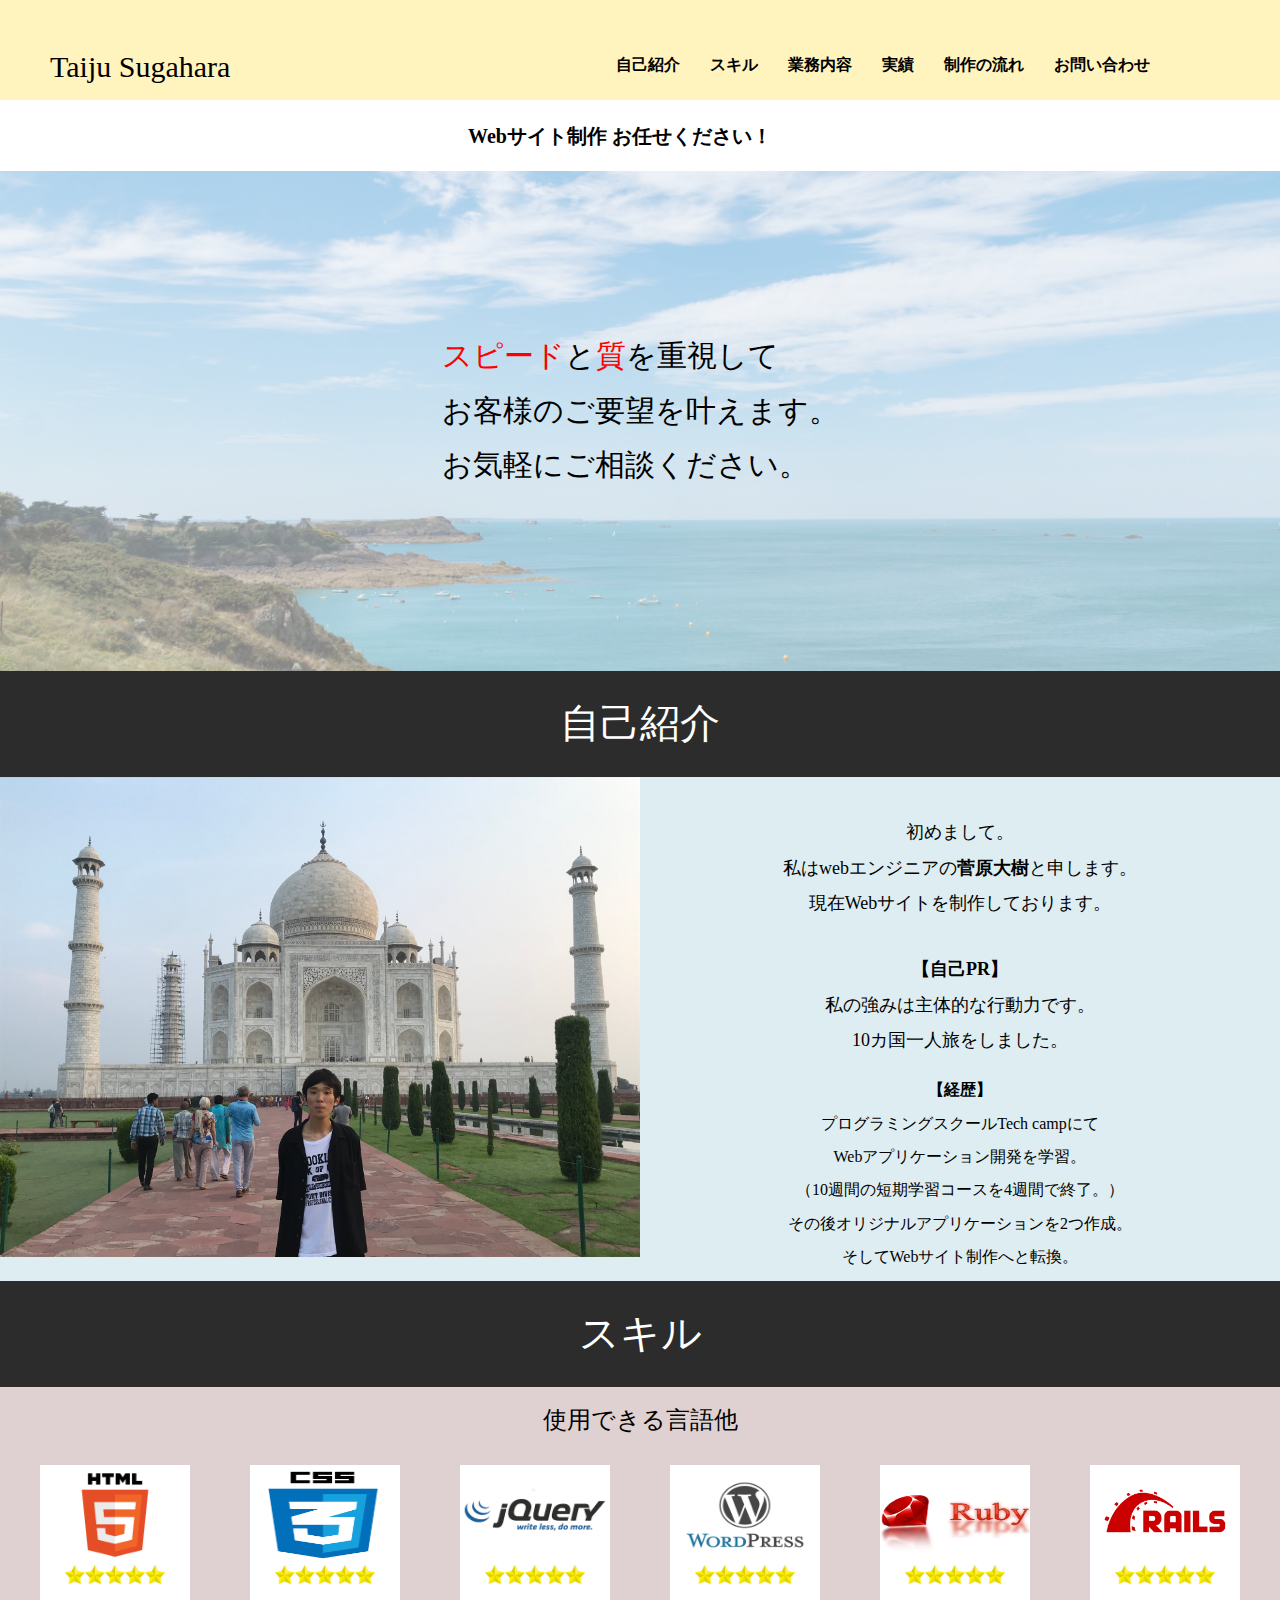
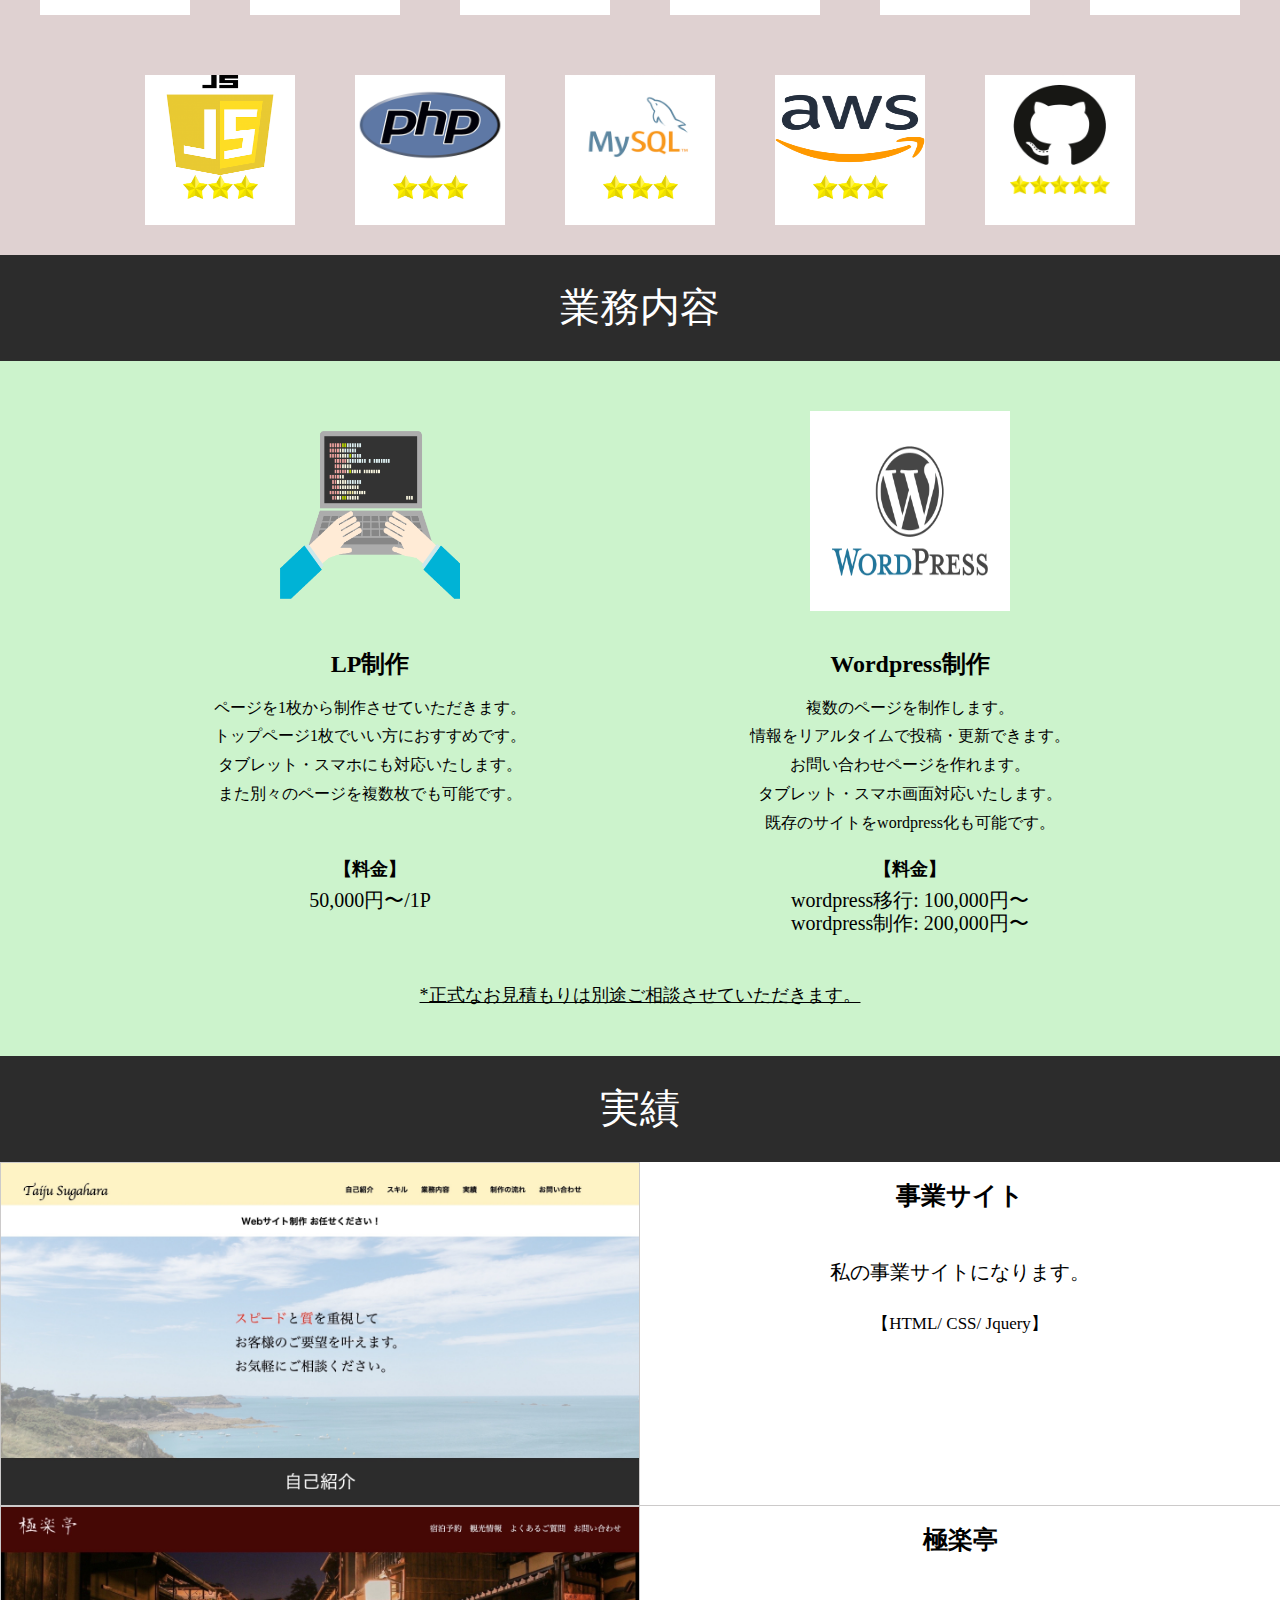
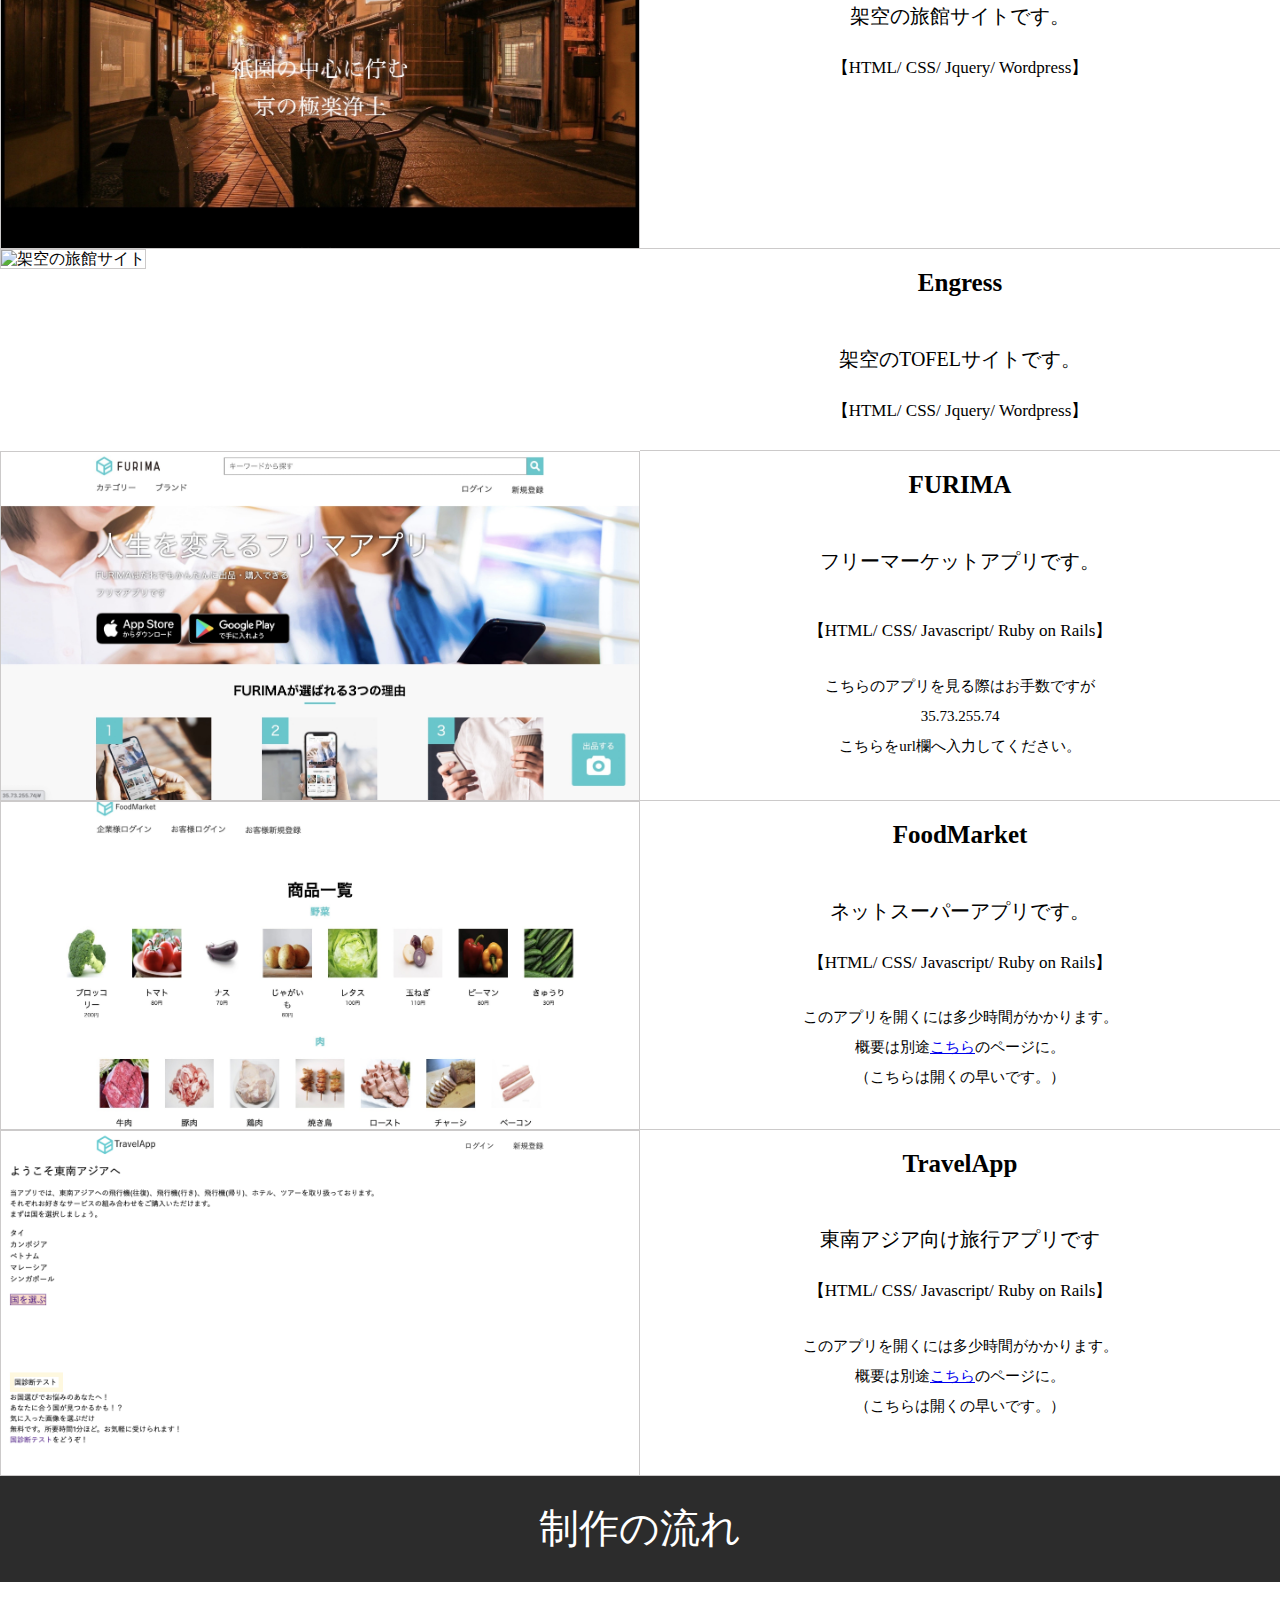
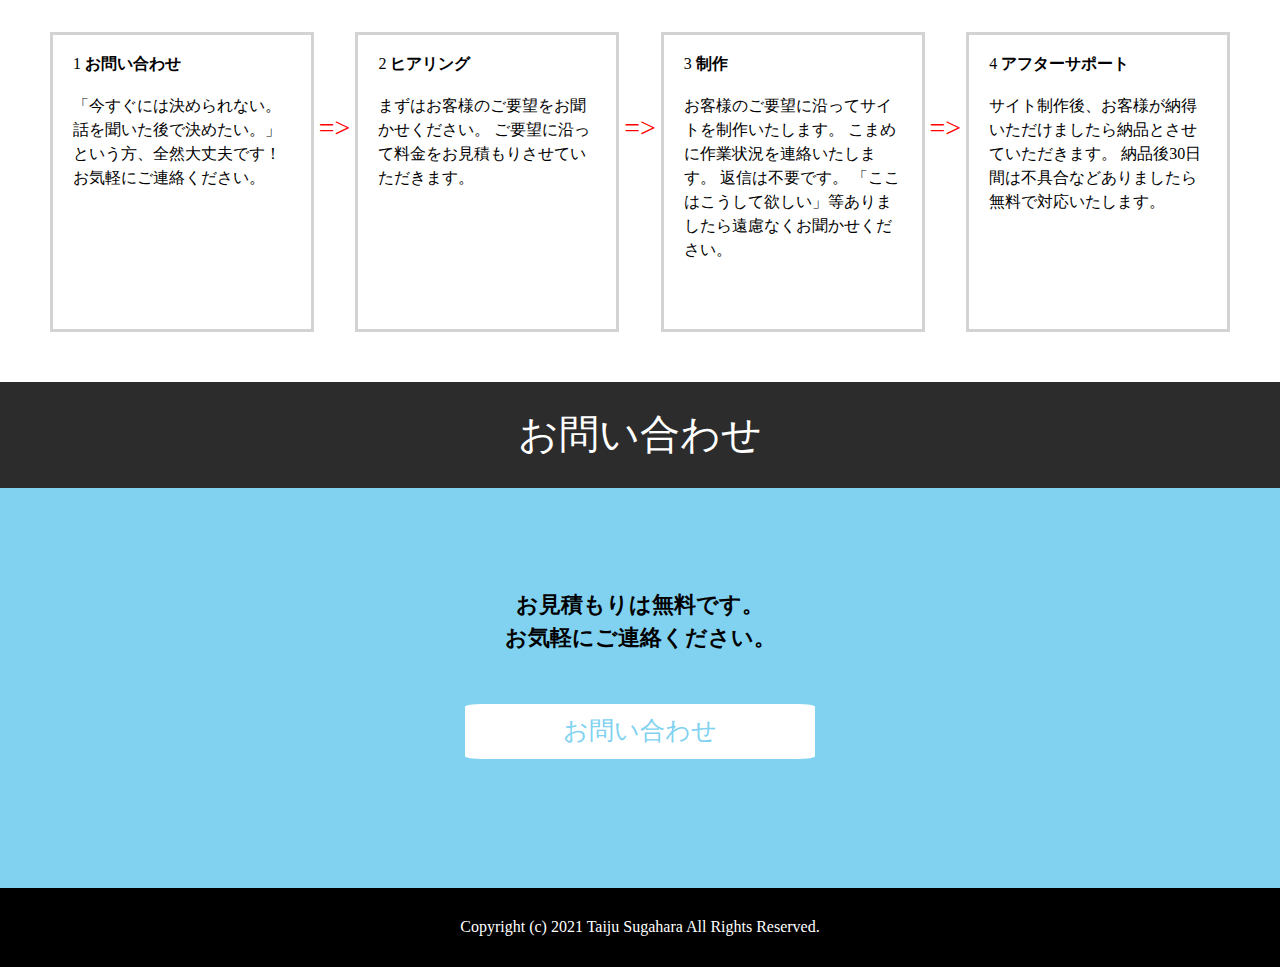
==== index.html @ f18ef1a1 "Add files via upload" ====
<!DOCTYPE html>
<html lang="ja">
<head>
  <meta charset="UTF-8">
  <meta http-equiv="X-UA-Compatible" content="IE=edge">
  <meta name="viewport" content="width=device-width, initial-scale=1.0">
  <title>菅原大樹の事業サイト</title>
  <link rel="stylesheet" href="https://taijusugahara.github.io/my_page/css/reset.css">
  <link rel="stylesheet" href="https://taijusugahara.github.io/my_page/css/style.css">
  <link href="https://use.fontawesome.com/releases/v5.0.8/css/all.css" rel="stylesheet">
</head>
<body>
  <header>
  <div class="header">
    
    <div class="header-left">
        <div>
          <a href="#">Taiju Sugahara</a>
        </div>
        <div >
         <button class="nav-btn" id="nav-btn" type="button" aria-label="メニュー"><span></span><span></span><span></span></button>
        </div>
      
    </div>

    <div class="header-right">
      <nav class="nav_links">
        <ul class="header_links">
          <a href="#"></a>
          <li class="header_link"><a href="#introduce">自己紹介</a></li>
          <li class="header_link"><a href="#skil">スキル</a></li>
          <li class="header_link"><a href="#service">業務内容</a></li>
          <li class="header_link"><a href="#work">実績</a></li>
          <li class="header_link"><a href="#flow">制作の流れ</a></li>
          <li class="header_link"><a href="https://docs.google.com/forms/d/e/1FAIpQLSdnfccNl0fJr_c3Q2Su1Spx2gvS8FwH6wUQqNlDbLhzwSnB8g/viewform">お問い合わせ</a></li>
        </ul>

      </nav>
    </div>
  </div>

  <div class="burger_links">
    <ul>
      <li class="burger_link"><a href="#introduce">自己紹介</a></li>
      <li class="burger_link"><a href="#skil">スキル</a></li>
      <li class="burger_link"><a href="#service">業務内容</a></li>
      <li class="burger_link"><a href="#work">実績</a></li>
      <li class="burger_link"><a href="#flow">制作の流れ</a></li>
      <li class="burger_link"><a href="https://docs.google.com/forms/d/e/1FAIpQLSdnfccNl0fJr_c3Q2Su1Spx2gvS8FwH6wUQqNlDbLhzwSnB8g/viewform">お問い合わせ</a></li>
    </ul>
  </div>

  </header>
  <hr>

  <div class="top">
    Webサイト制作 お任せください！
  </div>

  <div class="first_impression">
    <h1 class="impression_explanation">
      <div class="impression"><span>スピード</span>と<span>質</span>を重視して</div>
      <div class="impression">お客様のご要望を叶えます。</div>
      <div class="impression">お気軽にご相談ください。</div>
    </h1>
  </div>


  <div class="introduce-myself" id="introduce">
    <div class="topic">自己紹介</div>

    <div class="introduce">
      
      <div class="my_image">
        <img src="https://taijusugahara.github.io/my_page/image/my_image.jpeg" alt="菅原大樹です" width="100%">
      </div>

      <div class="my_introduces">


        <div class="my_explanation">

          <div class="my_introduce">初めまして。</div>
          <div class="my_introduce">私はwebエンジニアの<span>菅原大樹</span>と申します。</div>
          <div class="my_introduce">現在Webサイトを制作しております。</div>
        </div>

        <div class="my_PR">

          <div class="pr"><span>【自己PR】</span></div>
          <div class="pr">私の強みは主体的な行動力です。</div>
          <div class="pr">10カ国一人旅をしました。</div>
          

        </div>

        <div class="my_history">
          <h2><span>【経歴】</span></h2>
          <h2>プログラミングスクールTech campにて</h2>
          <h2>Webアプリケーション開発を学習。</h2>
          <h2>（10週間の短期学習コースを4週間で終了。）</h2>
          <h2>その後オリジナルアプリケーションを2つ作成。</h2>
          <h2>そしてWebサイト制作へと転換。</h2>
        </div>

      </div>

    </div>
  </div>

  <div class="topic" id="skil">スキル</div>
  <div class="skils">

      <h2>使用できる言語他</h2>
      <div class="skil-images">
        <div class="skil-image">
          <img src="https://taijusugahara.github.io/my_page/image/html.png" class="logo" alt="HTML" >
          <img src="https://taijusugahara.github.io/my_page/image/star5.jpg" class="star"alt="star" >
        </div>
        <div class="skil-image">
          <img src="https://taijusugahara.github.io/my_page/image/css.png" class="logo" alt="CSS" >
          <img src="https://taijusugahara.github.io/my_page/image/star5.jpg" class="star"alt="star" >
        </div>
        <div class="skil-image">
        <img src="https://taijusugahara.github.io/my_page/image/jquery.png" class="logo" alt="Jquery">
        <img src="https://taijusugahara.github.io/my_page/image/star5.jpg" class="star"alt="star" >
         </div>
        <div class="skil-image">
          <img src="https://taijusugahara.github.io/my_page/image/wordpress.png" class="logo" alt="Wordpress">
          <img src="https://taijusugahara.github.io/my_page/image/star5.jpg" class="star"alt="star" >
        </div>
        <div class="skil-image">
          <img src="https://taijusugahara.github.io/my_page/image/ruby.png" class="logo" alt="Ruby">
          <img src="https://taijusugahara.github.io/my_page/image/star5.jpg" class="star"alt="star" >
        </div>
        <div class="skil-image">
          <img src="https://taijusugahara.github.io/my_page/image/rails.png" class="logo" alt="Ruby on Rails">
          <img src="https://taijusugahara.github.io/my_page/image/star5.jpg" class="star"alt="star" >
        </div>
        <div class="skil-image">
          <img src="https://taijusugahara.github.io/my_page/image/javascript.png" class="logo" alt="Javascript">
          <img src="https://taijusugahara.github.io/my_page/image/star3.jpg" class="star3"alt="star" >
        </div>
        <div class="skil-image">
          <img src="https://taijusugahara.github.io/my_page/image/php.png" class="logo" alt="PHP">
          <img src="https://taijusugahara.github.io/my_page/image/star3.jpg" class="star3"alt="star" >
        </div>
        <div class="skil-image">
          <img src="https://taijusugahara.github.io/my_page/image/mysql.png" class="logo" alt="Mysql">
          <img src="https://taijusugahara.github.io/my_page/image/star3.jpg" class="star3"alt="star" >
        </div>
        <div class="skil-image">
          <img src="https://taijusugahara.github.io/my_page/image/aws.png" class="logo" alt="AWS">
          <img src="https://taijusugahara.github.io/my_page/image/star3.jpg" class="star3"alt="star" >
        </div>
        <div class="skil-image">
          <img src="https://taijusugahara.github.io/my_page/image/github.png" class="logo" alt="Github">
          <img src="https://taijusugahara.github.io/my_page/image/star5.jpg" class="star"alt="star" >
        </div>
    </div>

  </div>

  <div class="topic" id="service">業務内容</div>

  <div class="service_page">
    <div class="services">

      <div class="service">
        <div class="service_image">
          <img src="https://taijusugahara.github.io/my_page/image/lp.png" class="star"alt="LP" >
        </div>

        <div class="service_title">
          LP制作
        </div>

        <div class="service_explanation">
          <ul>
          <li>ページを1枚から制作させていただきます。</li>
          <li>トップページ1枚でいい方におすすめです。</li>
          <li> タブレット・スマホにも対応いたします。</li>
          <li>また別々のページを複数枚でも可能です。</li>
        </ul>
        </div>

        <div class="service_price">
          <h1>【料金】</h1>
          50,000円〜/1P
        </div>

      </div>

      <div class="service">
        <div class="service_image">
          <img src="https://taijusugahara.github.io/my_page/image/wordpress.png" class="star"alt="Wordpress" >
        </div>

        <div class="service_title">
          Wordpress制作
        </div>

        <div class="service_explanation">
         
            <ul>
             <li>複数のページを制作します。</li>
             </li>情報をリアルタイムで投稿・更新できます。</li>
             <li>お問い合わせページを作れます。</li>
            <li>タブレット・スマホ画面対応いたします。</li>
            <li>既存のサイトをwordpress化も可能です。</li>
           </ul>
        </div>

        <div class="service_price">
          <h1>【料金】</h1>
          <p>wordpress移行: 100,000円〜<br>
          wordpress制作: 200,000円〜</p>

        </div>

      </div>

      

    </div>
    <div class="service_other">
      *正式なお見積もりは別途ご相談させていただきます。
    </div>
  </div>


  <div class="topic" id="work">実績</div>
  <div class="works">
    <div class="work">
      <div class="work_link"><a href="#"><img src="https://taijusugahara.github.io/my_page/image/my_page.jpg" class="work_images"alt="事業サイト" ></a></div>
      <div class="work_explanation">
        <h1>事業サイト</h1>
        <h2>私の事業サイトになります。</h2>
        <h3>
          <!-- 【使用スキル】 -->
        【HTML/ CSS/ Jquery】</h3>
        
      </div>
      </div>
      <div class="work">
        <div class="work_link"><a href="https://wordpress-practice2.net/"><img src="https://taijusugahara.github.io/my_page/image/ryokan.jpg" class="work_images"alt="架空の旅館サイト" ></a></div>
        <div class="work_explanation">
          <h1>極楽亭</h1>
          <h2>架空の旅館サイトです。</h2>
          <h3>
            <!-- 【使用スキル】 -->
         【HTML/ CSS/ Jquery/ Wordpress】</h3>
        </div>
    </div>

    <div class="work">
      <div class="work_link"><a href="https://tofel-site-engress.xyz/"><img src="https://taijusugahara.github.io/my_page/image/tofel.jpg" class="work_images"alt="架空の旅館サイト" ></a></div>
      <div class="work_explanation">
        <h1>Engress</h1>
        <h2>架空のTOFELサイトです。</h2>
        <h3>
          <!-- 【使用スキル】 -->
       【HTML/ CSS/ Jquery/ Wordpress】</h3>
      </div>
  </div>

    <div class="work">
      <div class="work_link"><img src="https://taijusugahara.github.io/my_page/image/furima.jpg" class="work_images"alt="フリマアプリ" ></div>
      <div class="work_explanation">
        <h1>FURIMA</h1>
        <h2>フリーマーケットアプリです。</h2><br>
        <h3>
          <!-- 【使用スキル】 -->
        【HTML/ CSS/ Javascript/ Ruby on Rails】</h3>
          <h4>こちらのアプリを見る際はお手数ですが<br>
           35.73.255.74<br>
           こちらをurl欄へ入力してください。</h4>

      </div>
    </div>

    <div class="work">
      <div class="work_link"><a href="https://food-market-35185.herokuapp.com/"><img src="https://taijusugahara.github.io/my_page/image/food-market.jpg" class="work_images"alt="ネットスーパーアプリ" ></a></div>
      <div class="work_explanation">
        <h1>FoodMarket</h1>
        <h2>ネットスーパーアプリです。</h2>
        <h3>
          <!-- 【使用スキル】 -->
        【HTML/ CSS/ Javascript/ Ruby on Rails】</h3>
          <h4>このアプリを開くには多少時間がかかります。<br>
          概要は別途<a href="https://github.com/taijusugahara/food-market-35185">こちら</a>のページに。<br>
          （こちらは開くの早いです。）</h4>

      </div>
    </div>

    <div class="work">
      <div class="work_link"><a href="https://travel-app-35185.herokuapp.com"><img src="https://taijusugahara.github.io/my_page/image/travel-app.png" class="work_images"alt="東南アジア向け旅行アプリ" ></a></div>
      <div class="work_explanation">
        <h1>TravelApp</h1>
        <h2>東南アジア向け旅行アプリです </h2>
        <h3>
          <!-- 【使用スキル】 -->
        【HTML/ CSS/ Javascript/ Ruby on Rails】 </h3>
          <h4>このアプリを開くには多少時間がかかります。<br>
          概要は別途<a href="https://github.com/taijusugahara/travel-app-35185">こちら</a>のページに。<br>
          （こちらは開くの早いです。）</h4>
        
       
      </div>
    </div>
   
  </div>


  <div class="flow_page" id="flow">
    <div class="topic">制作の流れ</div>
  <div class="flows">
    <div class="flow">
      <div class="flow_title">
       1 <strong>お問い合わせ</strong>
      </div>

      <div class="flow_explanation">
        <p>「今すぐには決められない。話を聞いた後で決めたい。」<br>
          という方、全然大丈夫です！
          お気軽にご連絡ください。
        </p>
      </div>
    </div>

    <div class="next">
     =>
    </div>

    <div class="flow">
      <div class="flow_title">
        2 <strong>ヒアリング</strong>
      </div>

      <div class="flow_explanation">
        <p>まずはお客様のご要望をお聞かせください。
        ご要望に沿って料金をお見積もりさせていただきます。</p>
      </div>
    </div>

    <div class="next">
      =>
     </div>

    <div class="flow">
      <div class="flow_title">
        3 <strong>制作</strong>
      </div>

      <div class="flow_explanation">
        <p>お客様のご要望に沿ってサイトを制作いたします。
        こまめに作業状況を連絡いたします。
        返信は不要です。
        「ここはこうして欲しい」等ありましたら遠慮なくお聞かせください。</p>
      </div>
    </div>

    <div class="next">
      =>
     </div>

    <div class="flow">
      <div class="flow_title">
        4 <strong>アフターサポート</strong>
      </div>

      <div class="flow_explanation">
        サイト制作後、お客様が納得いただけましたら納品とさせていただきます。
        納品後30日間は不具合などありましたら無料で対応いたします。
      </div>
    </div>

  </div>
</div>
  <div class="topic" id="contact">お問い合わせ</div>

  <div class="contact">
    <div class="contact_body">
      <div class="contact_explanation">
        <p>お見積もりは無料です。<br>
        お気軽にご連絡ください。</p>
      </div>
   
      
      <div class="contact_link"><a href="https://docs.google.com/forms/d/e/1FAIpQLSdnfccNl0fJr_c3Q2Su1Spx2gvS8FwH6wUQqNlDbLhzwSnB8g/viewform">お問い合わせ</a></div>
    </div>

  </div>

  <i class="fas fa-arrow-circle-up" id="page-top"></i>
  
  <footer>
    <div class="copyright">
      Copyright (c) 2021 Taiju Sugahara All Rights Reserved.
  </div>
  </footer>
  <script src="https://ajax.googleapis.com/ajax/libs/jquery/2.2.4/jquery.min.js"></script>
  <script src="https://taijusugahara.github.io/my_page/js/script.js"></script>
</body>
</html>
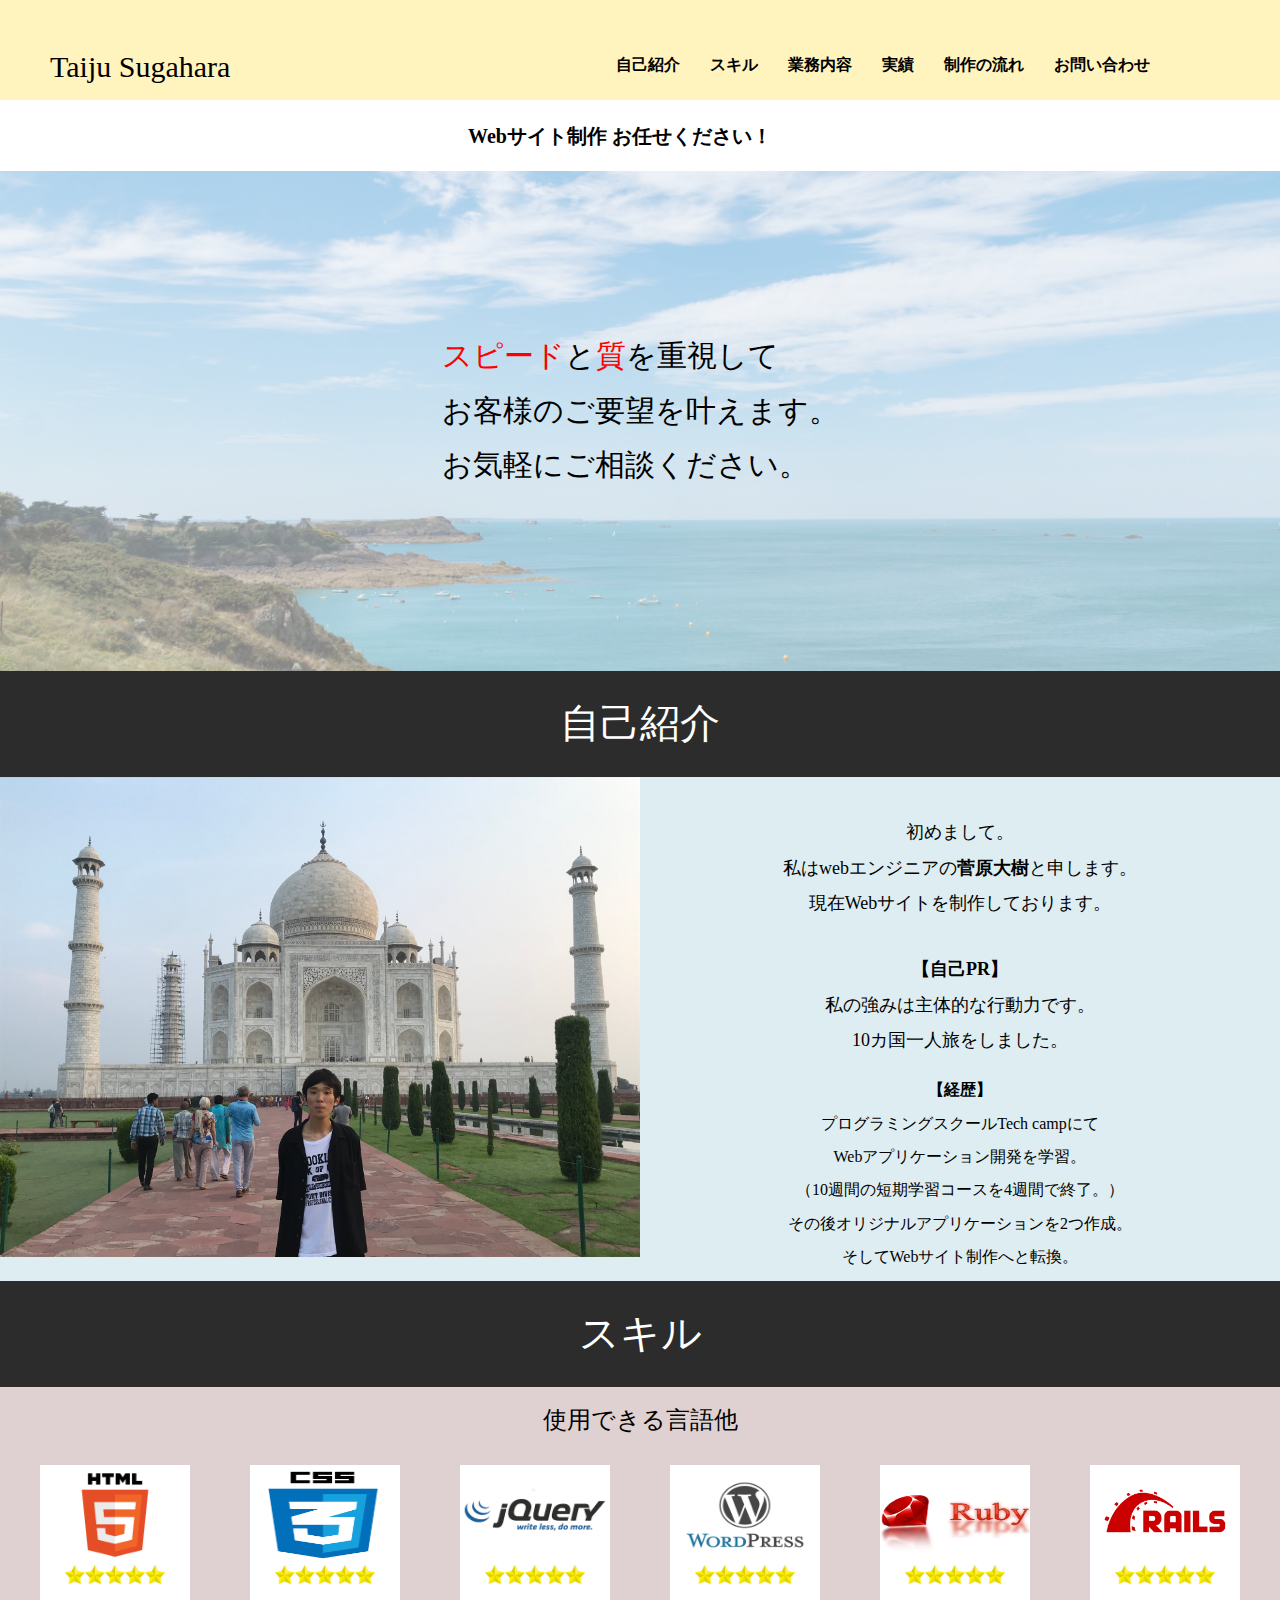
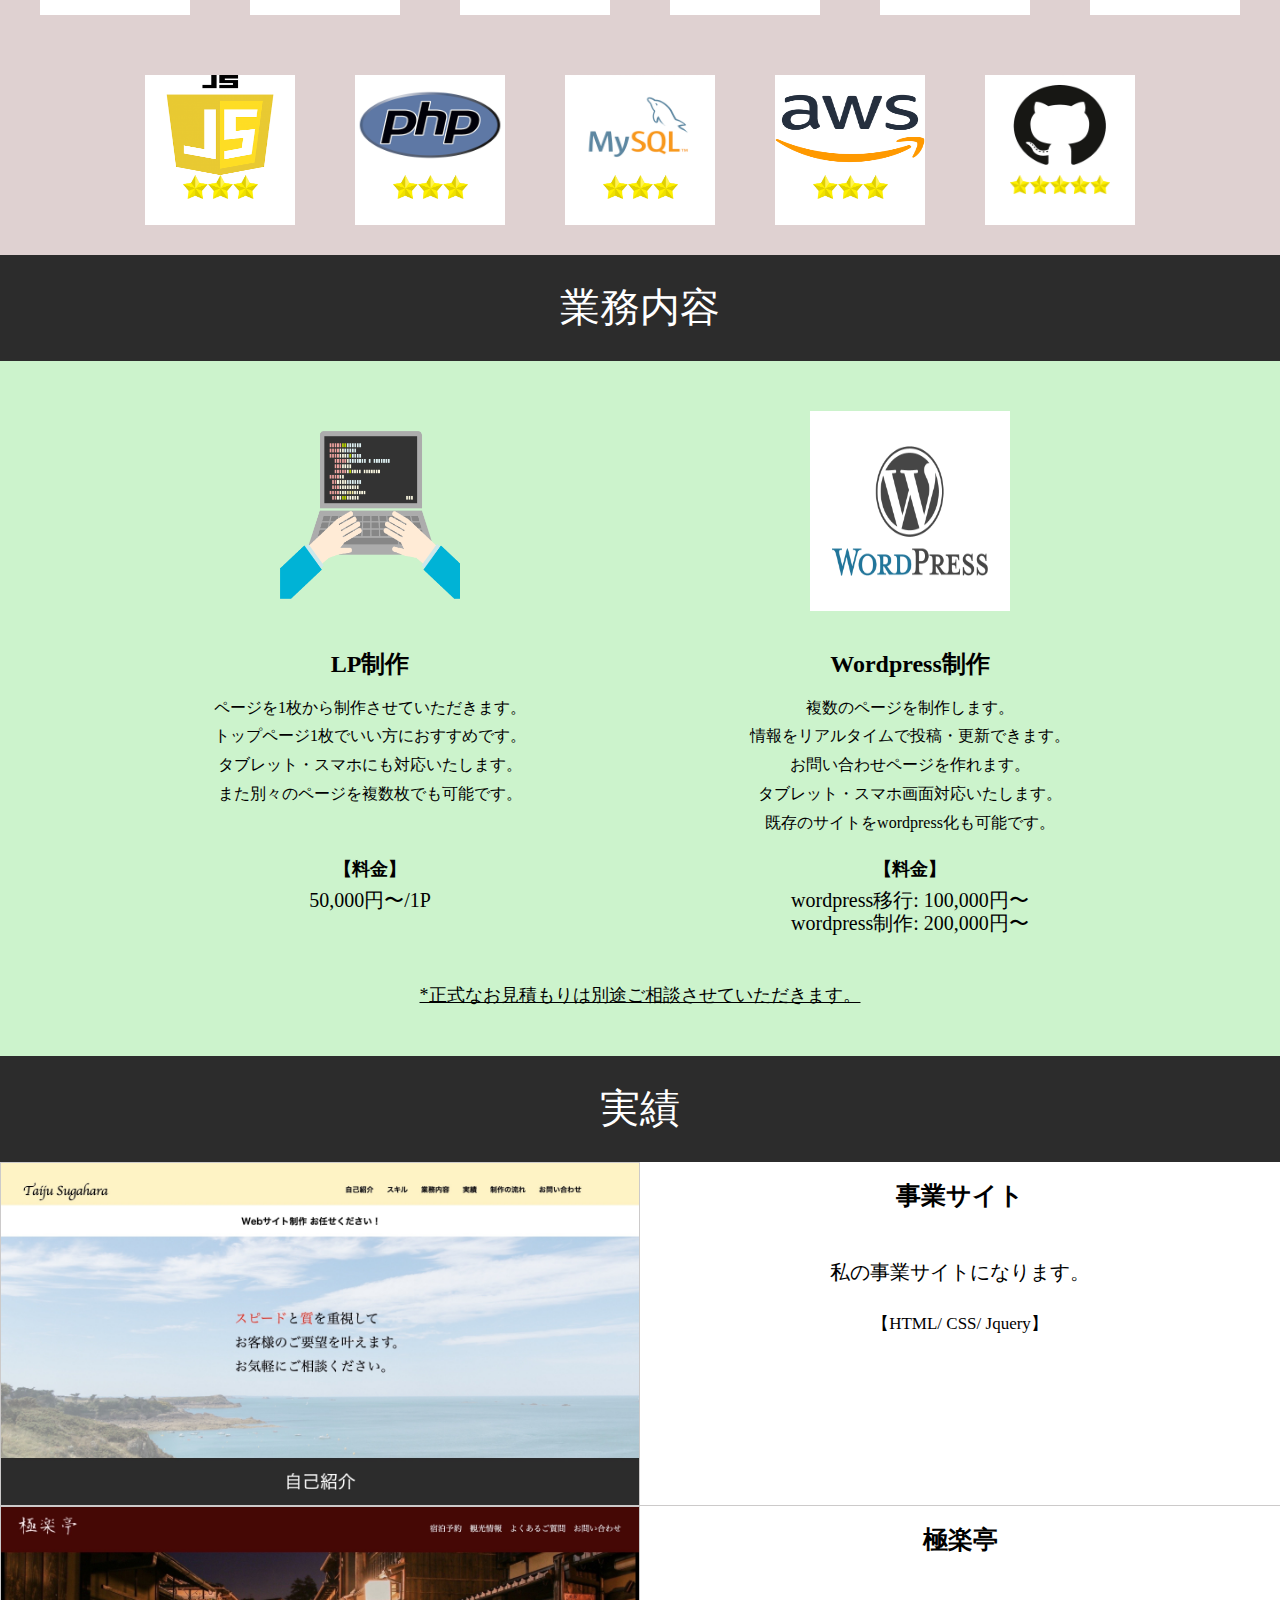
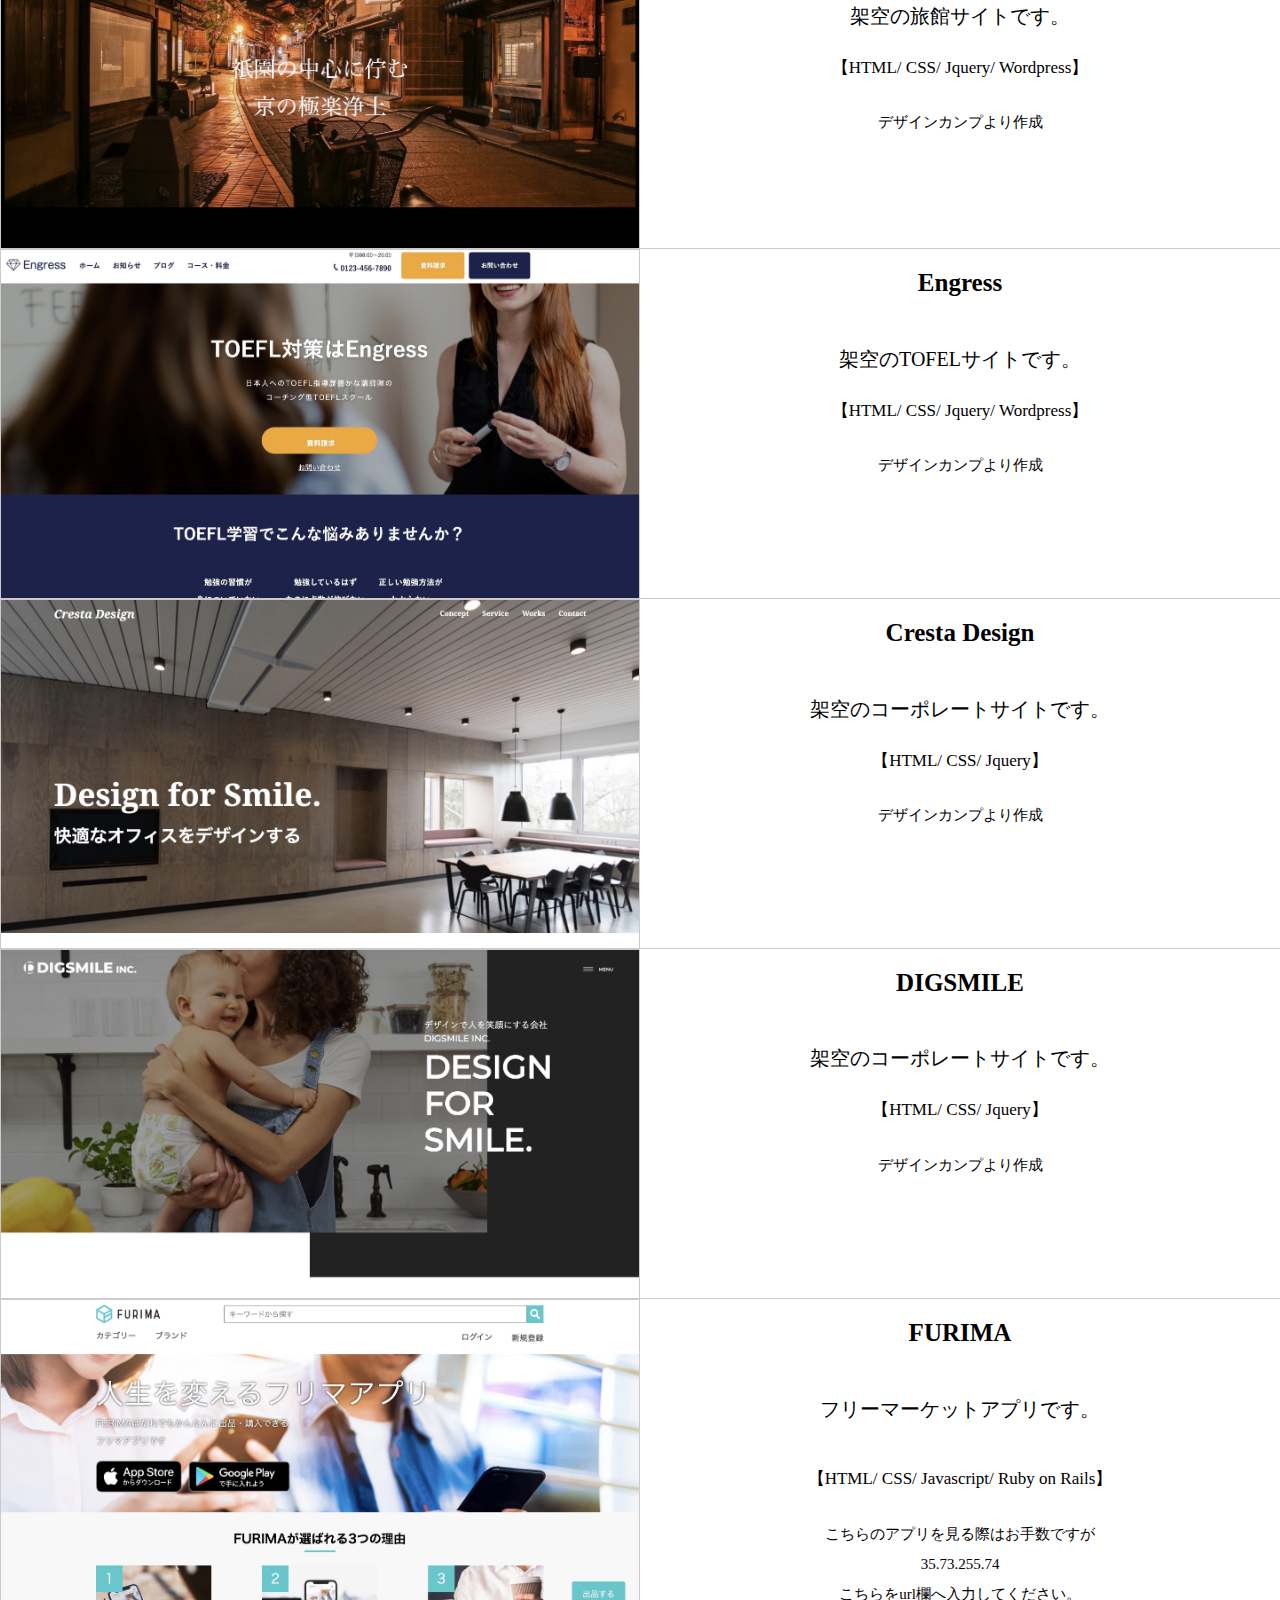
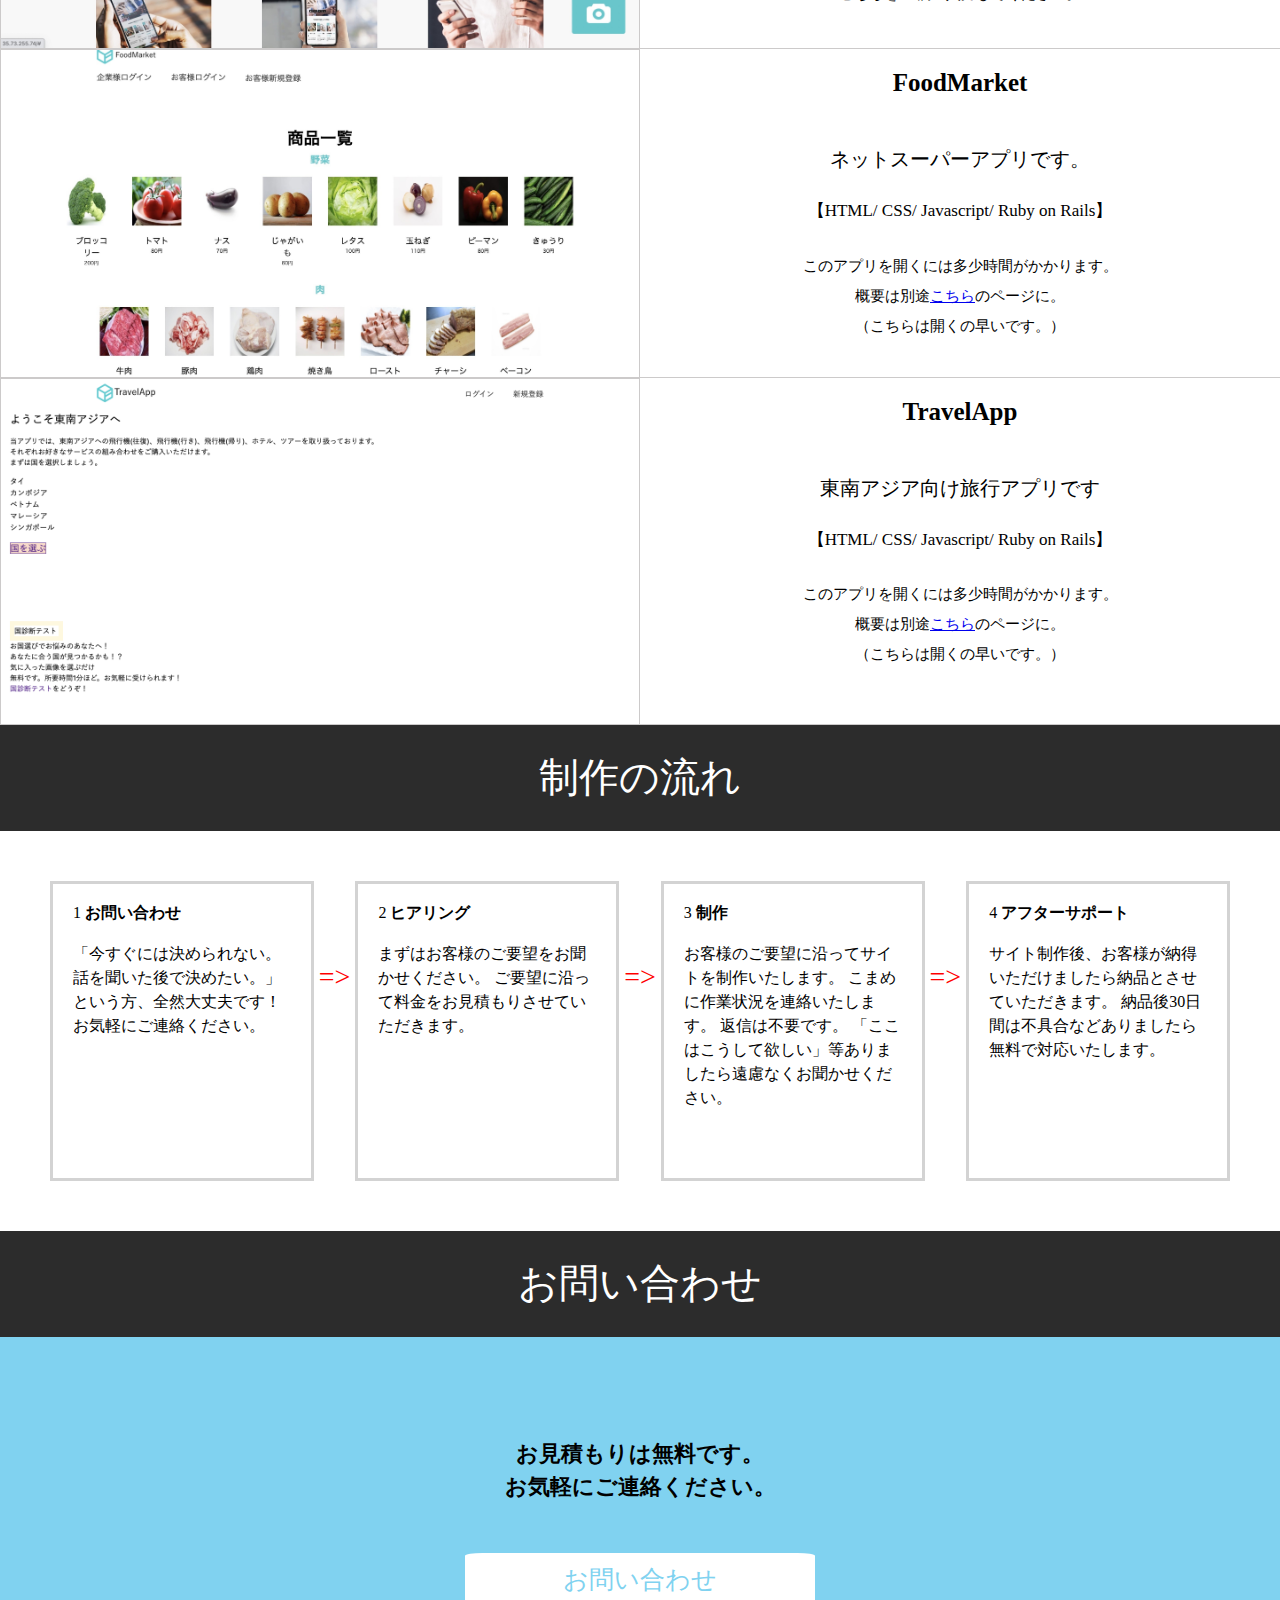
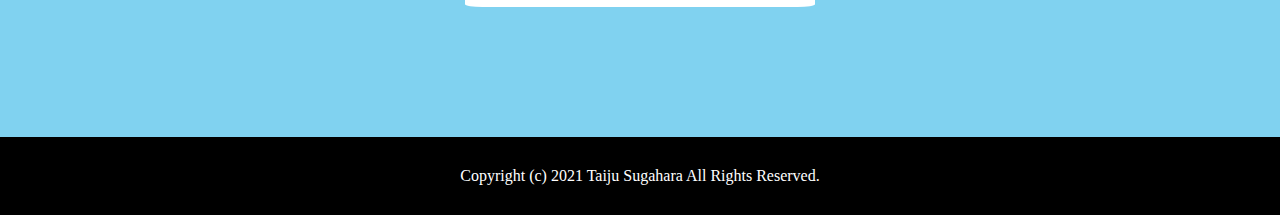
==== commit 71c1d7cc: "Add files via upload" ====
--- a/index.html
+++ b/index.html
@@ -250,6 +250,7 @@
           <h3>
             <!-- 【使用スキル】 -->
          【HTML/ CSS/ Jquery/ Wordpress】</h3>
+         <h4>デザインカンプより作成</h4>
         </div>
     </div>
 
@@ -261,8 +262,33 @@
         <h3>
           <!-- 【使用スキル】 -->
        【HTML/ CSS/ Jquery/ Wordpress】</h3>
-      </div>
-  </div>
+       <h4>デザインカンプより作成</h4>
+      </div>
+  </div>
+
+  <div class="work">
+    <div class="work_link"><a href="https://taijusugahara.github.io/office_page/index.html"><img src="image/Cresta Design.png" class="work_images"alt="Cresta Design" ></a></div>
+    <div class="work_explanation">
+      <h1>Cresta Design</h1>
+      <h2>架空のコーポレートサイトです。</h2>
+      <h3>
+        <!-- 【使用スキル】 -->
+     【HTML/ CSS/ Jquery】</h3>
+     <h4>デザインカンプより作成</h4>
+    </div>
+</div>
+
+<div class="work">
+  <div class="work_link"><a href="https://taijusugahara.github.io/DIGSMILE/index.html"><img src="image/DIGSMILE.png" class="work_images"alt="DIGSMILE" ></a></div>
+  <div class="work_explanation">
+    <h1>DIGSMILE</h1>
+    <h2>架空のコーポレートサイトです。</h2>
+    <h3>
+      <!-- 【使用スキル】 -->
+   【HTML/ CSS/ Jquery】</h3>
+   <h4>デザインカンプより作成</h4>
+  </div>
+</div>
 
     <div class="work">
       <div class="work_link"><img src="https://taijusugahara.github.io/my_page/image/furima.jpg" class="work_images"alt="フリマアプリ" ></div>
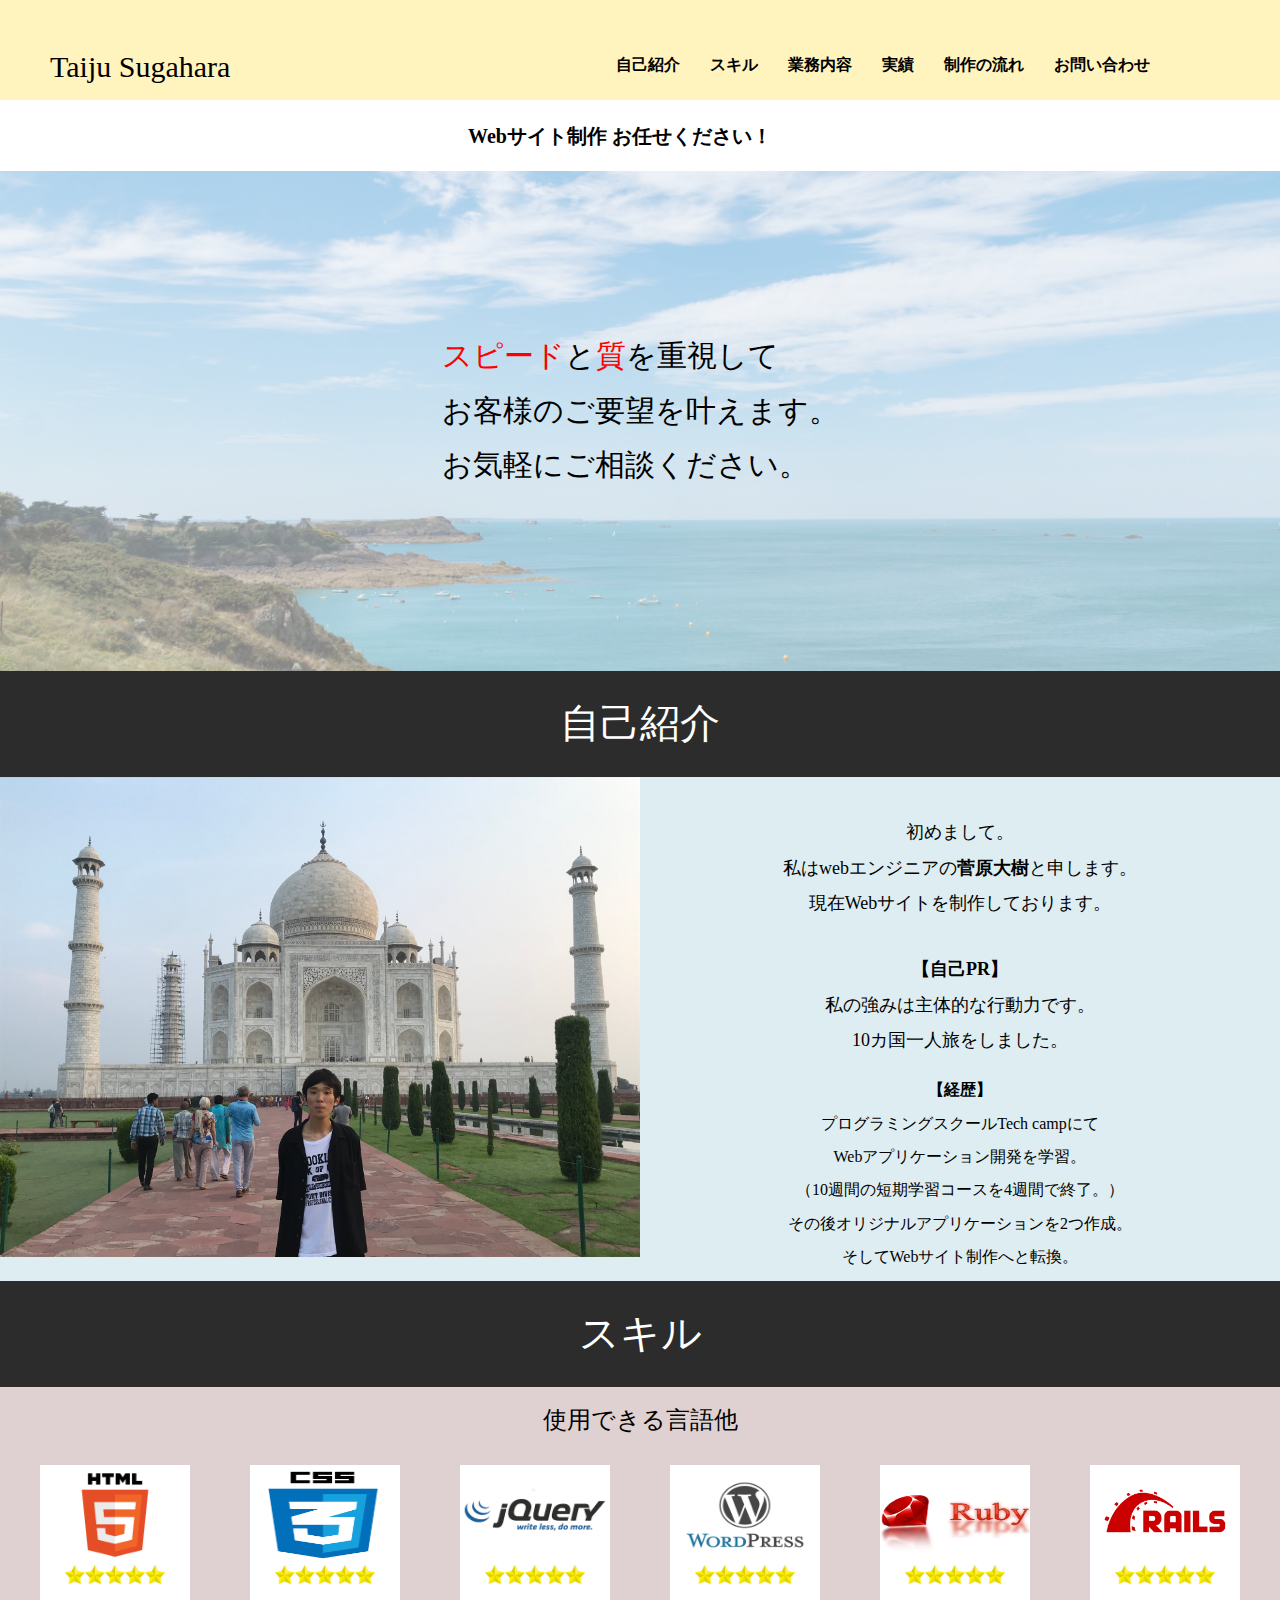
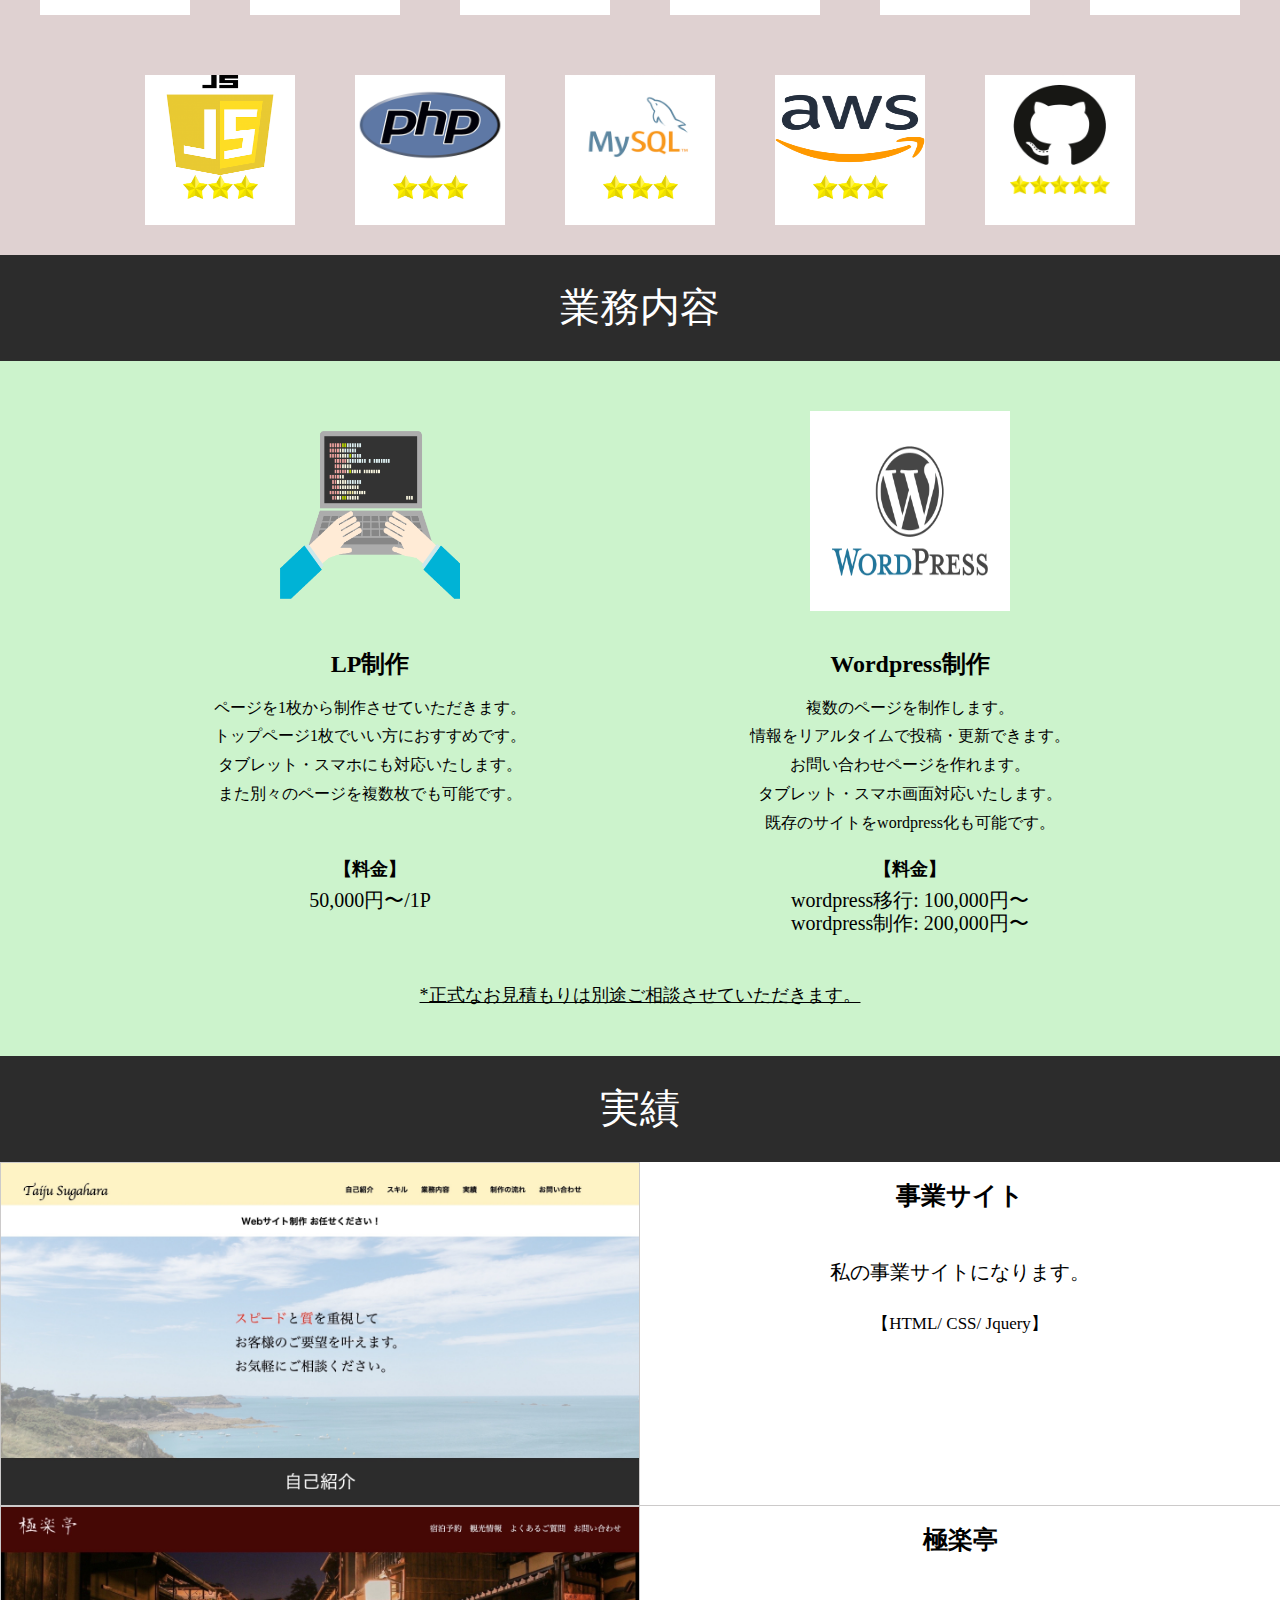
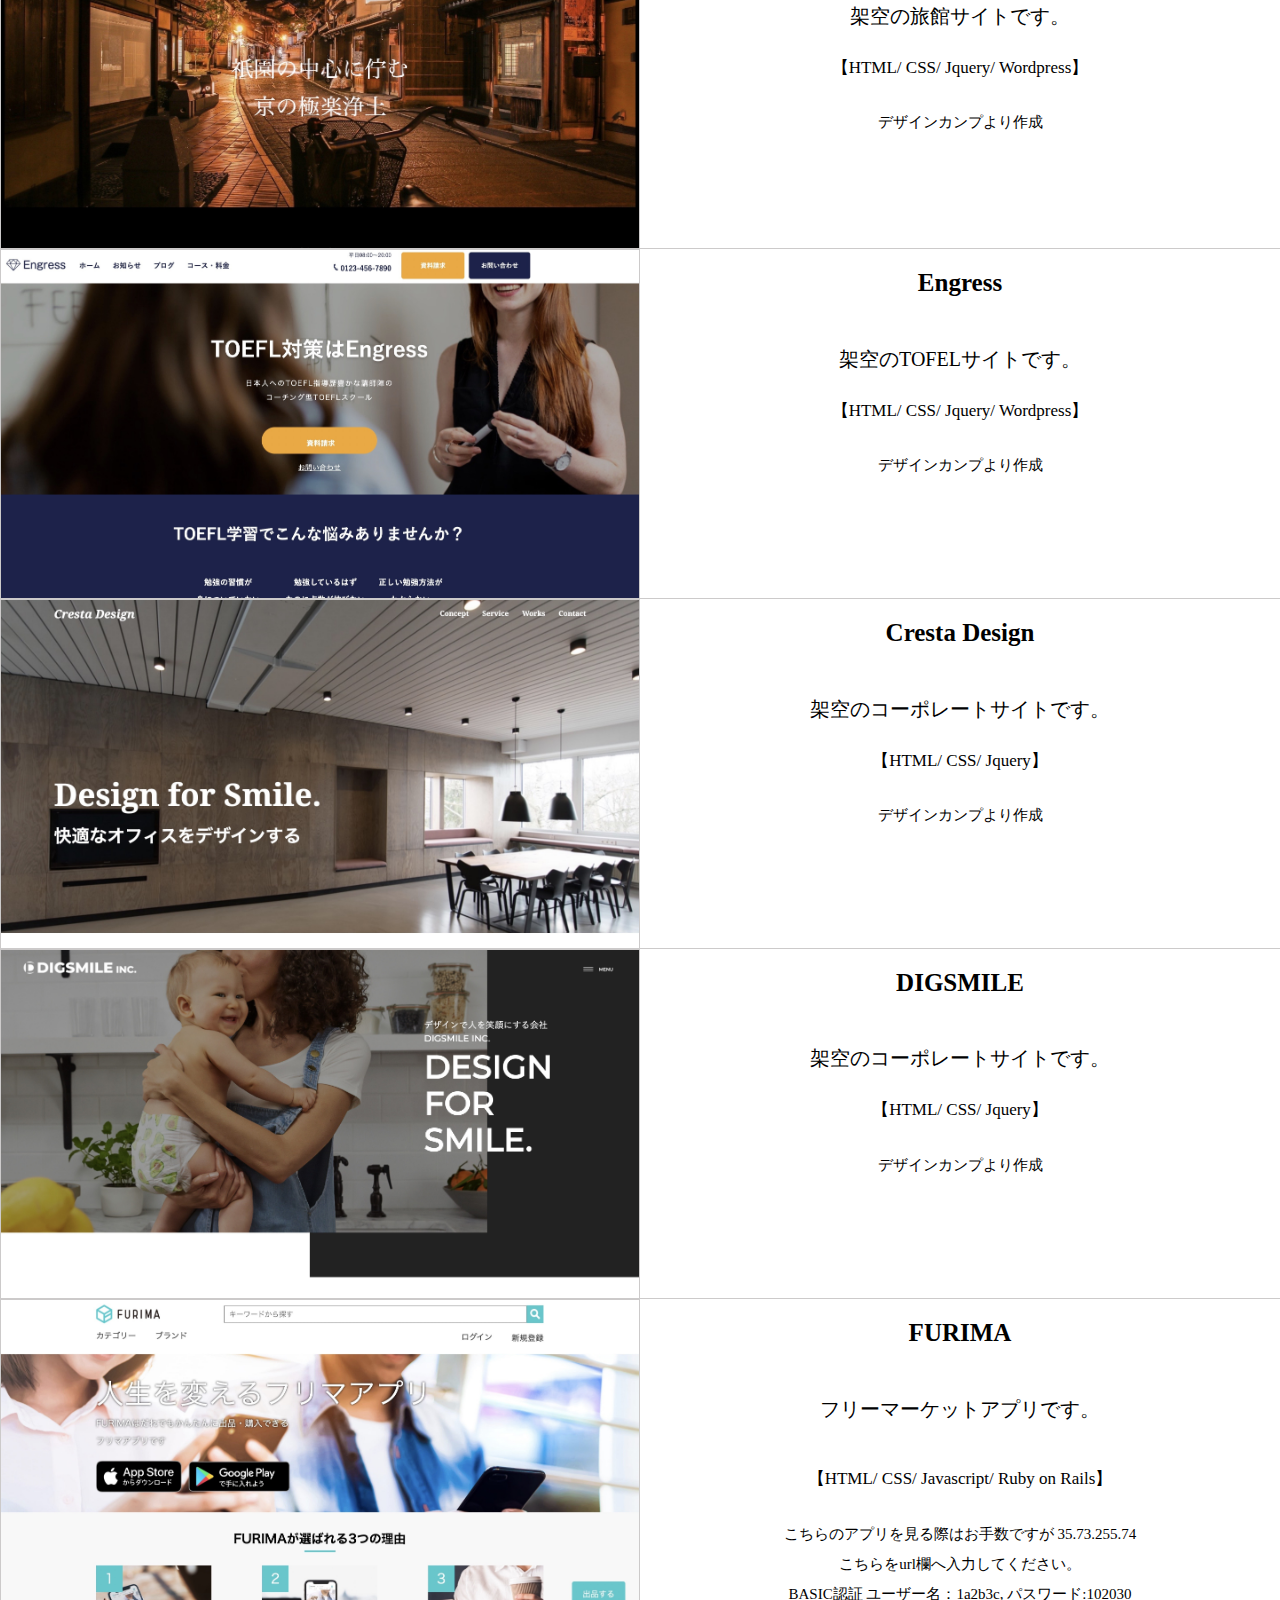
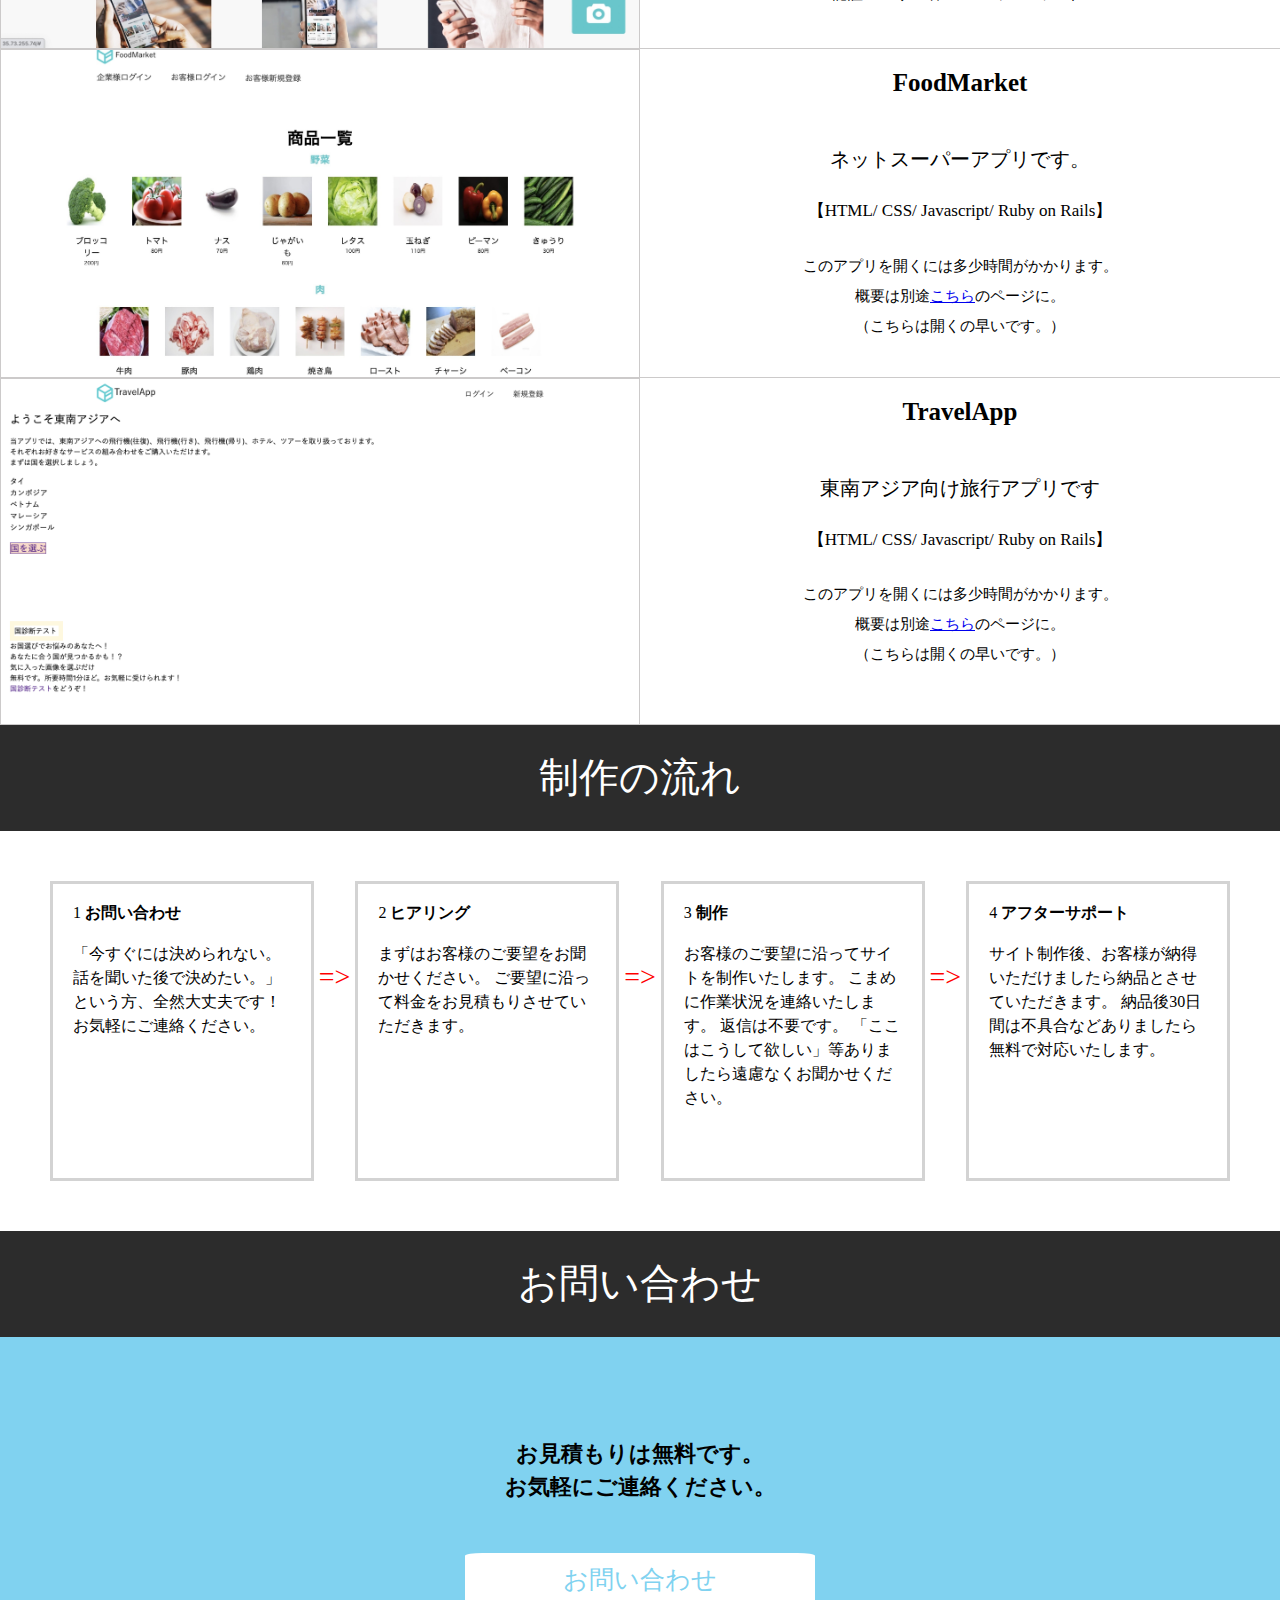
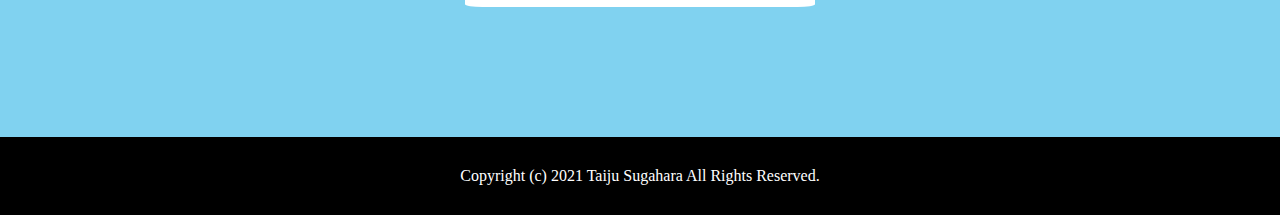
==== commit d7bd5915: "Add files via upload" ====
--- a/index.html
+++ b/index.html
@@ -298,9 +298,9 @@
         <h3>
           <!-- 【使用スキル】 -->
         【HTML/ CSS/ Javascript/ Ruby on Rails】</h3>
-          <h4>こちらのアプリを見る際はお手数ですが<br>
-           35.73.255.74<br>
-           こちらをurl欄へ入力してください。</h4>
+          <h4>こちらのアプリを見る際はお手数ですが 35.73.255.74<br>
+           こちらをurl欄へ入力してください。<br>
+           BASIC認証 ユーザー名：1a2b3c, パスワード:102030</h4>
 
       </div>
     </div>
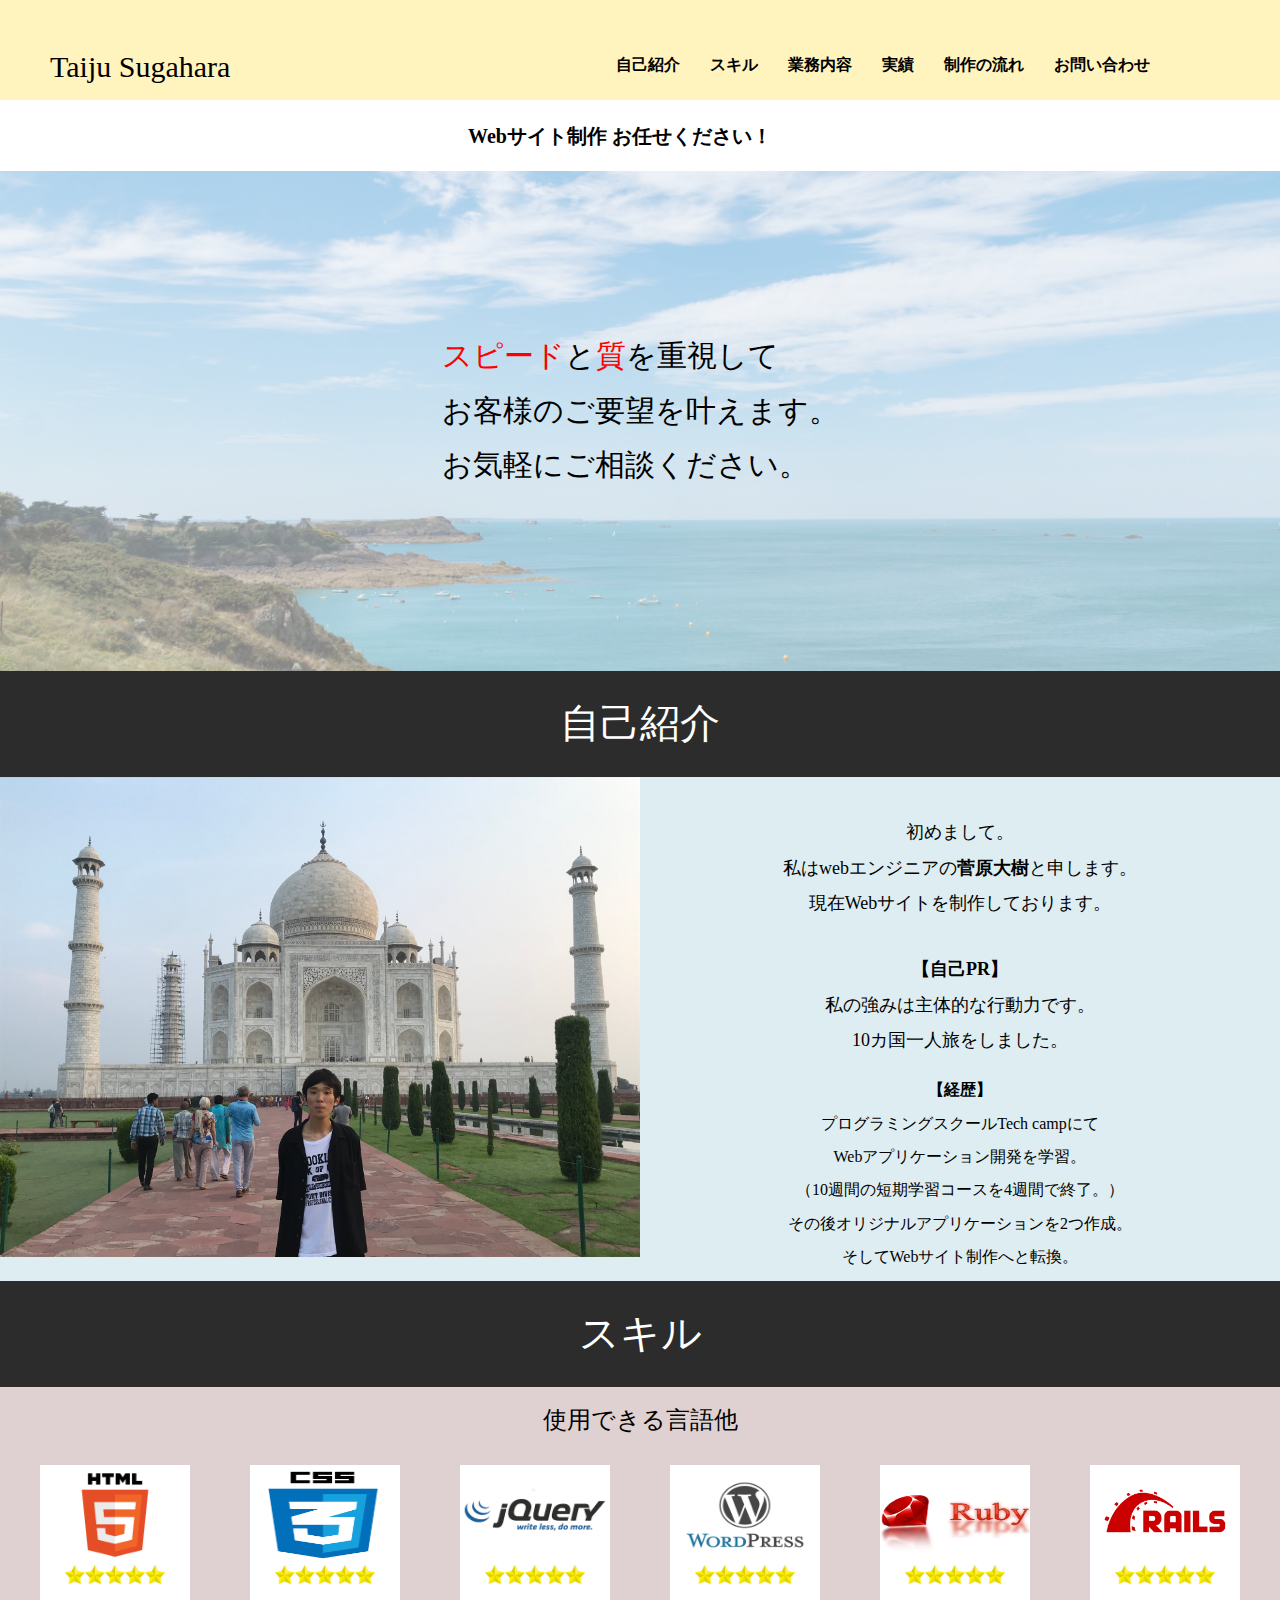
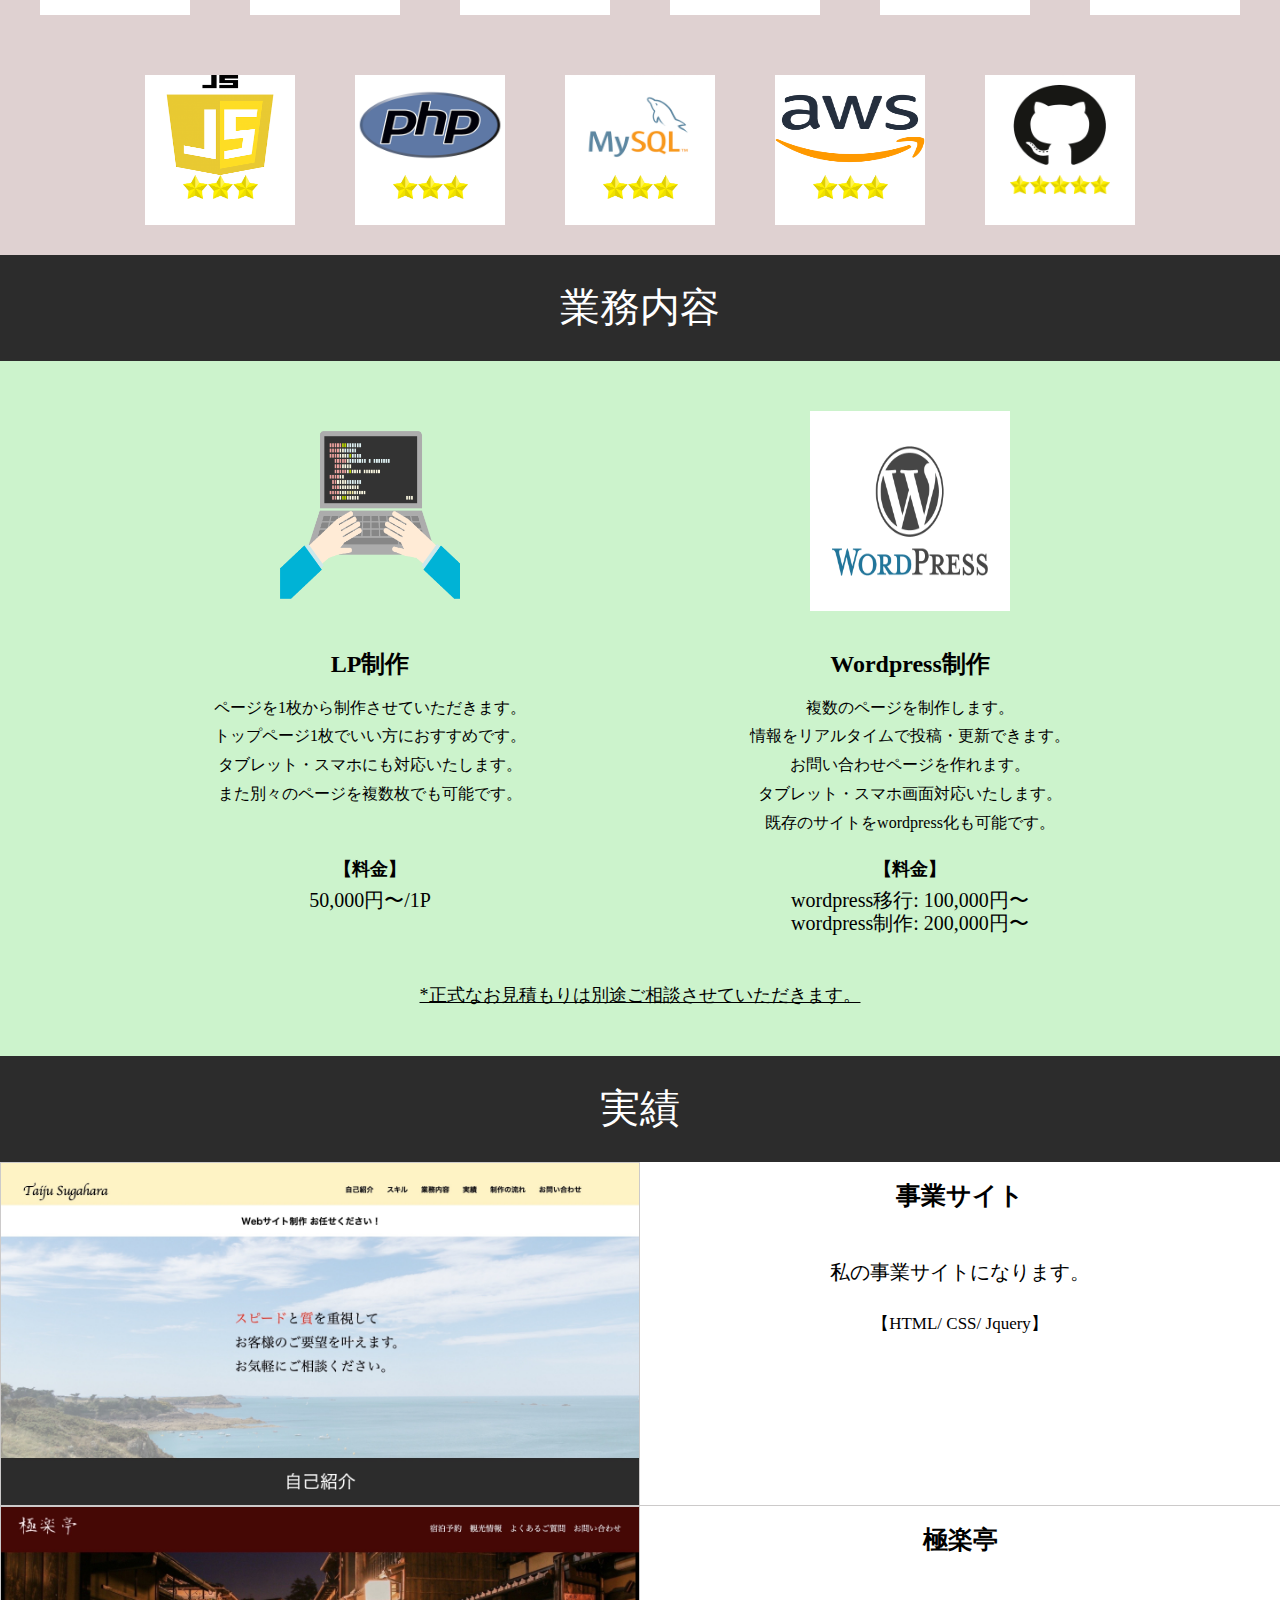
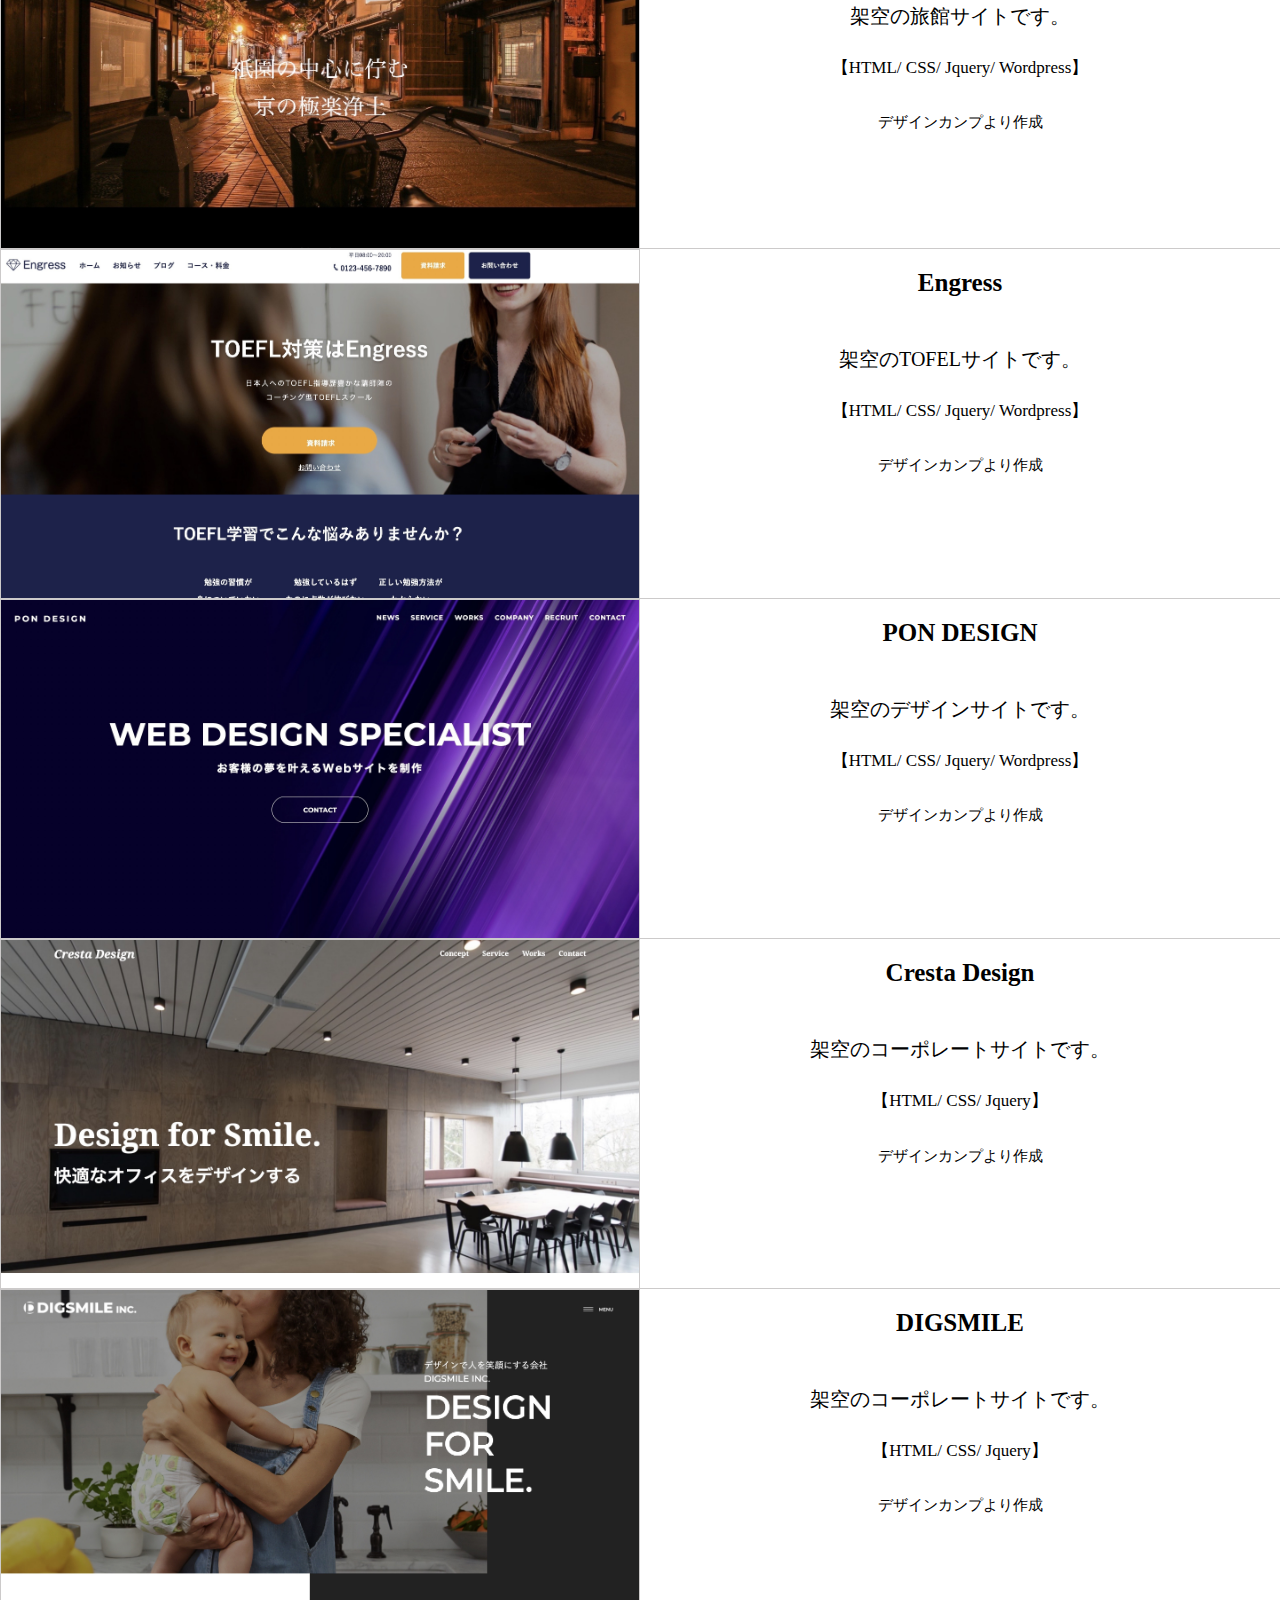
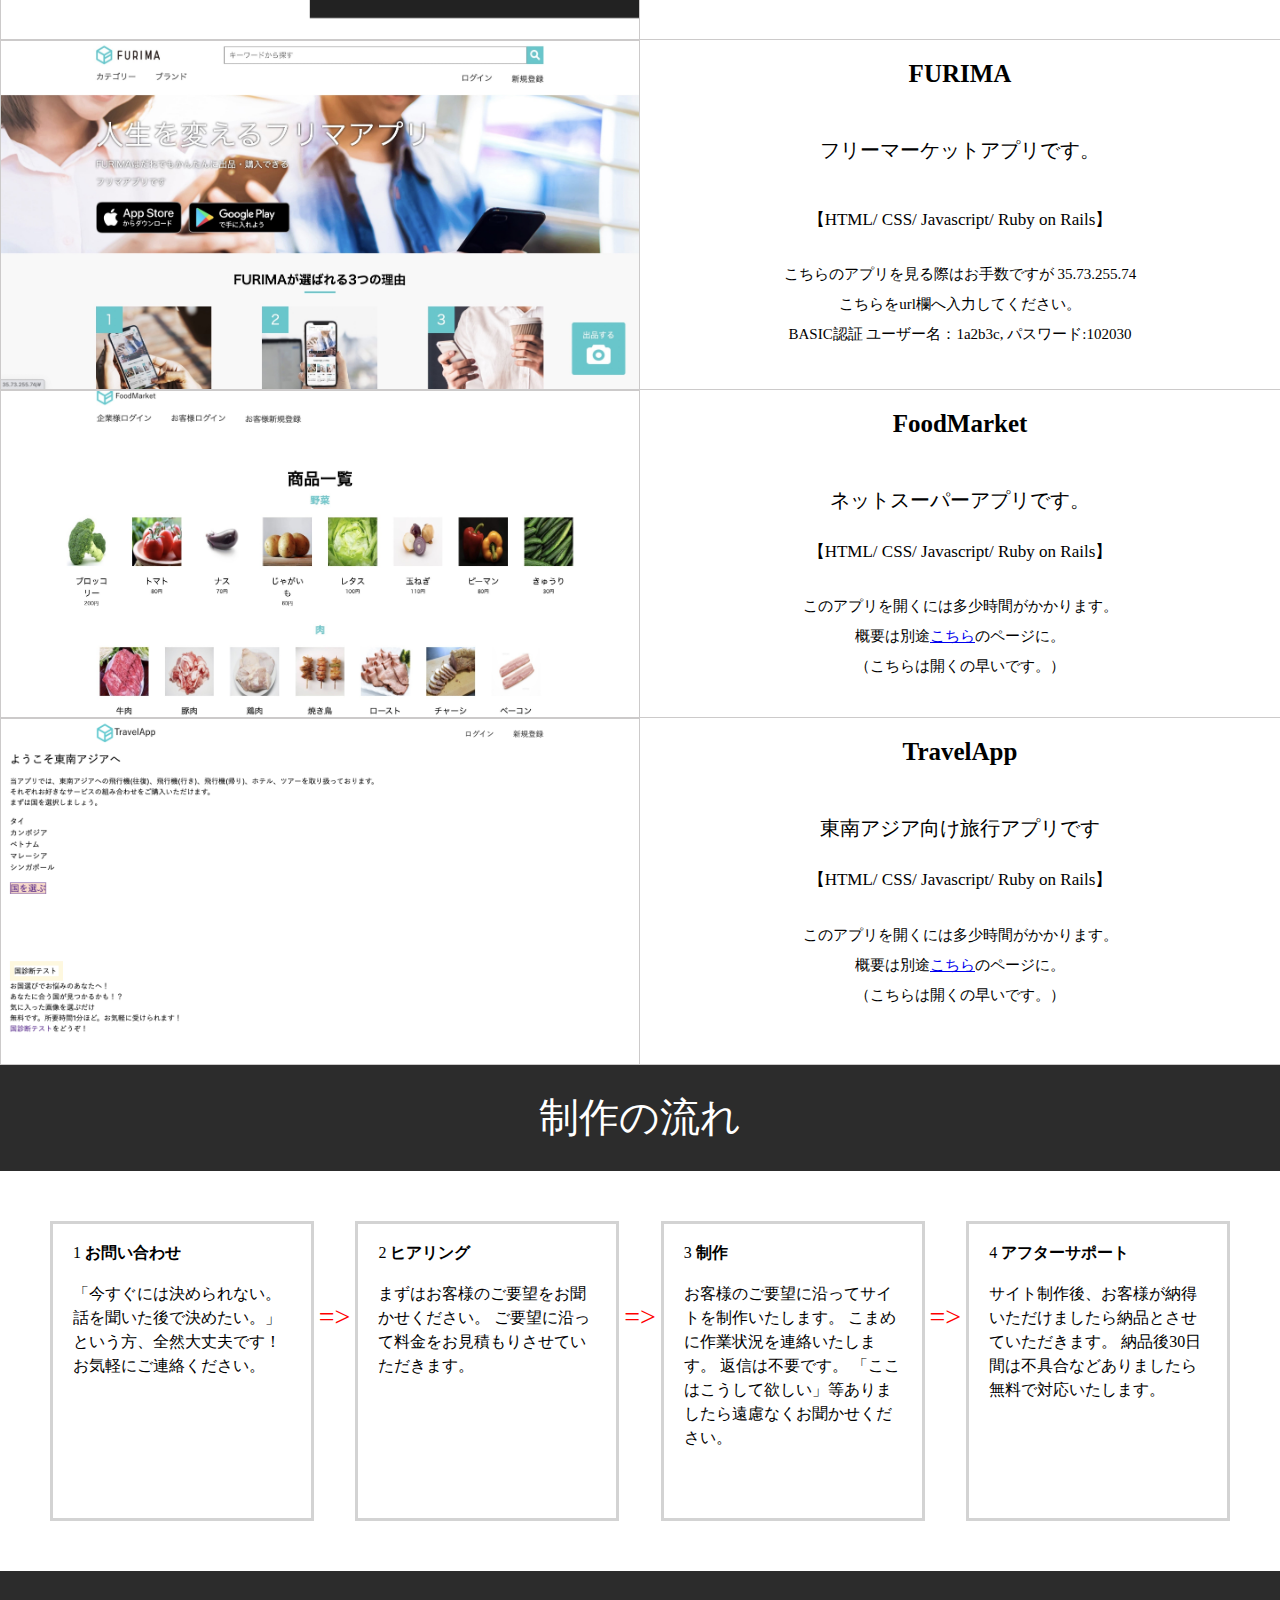
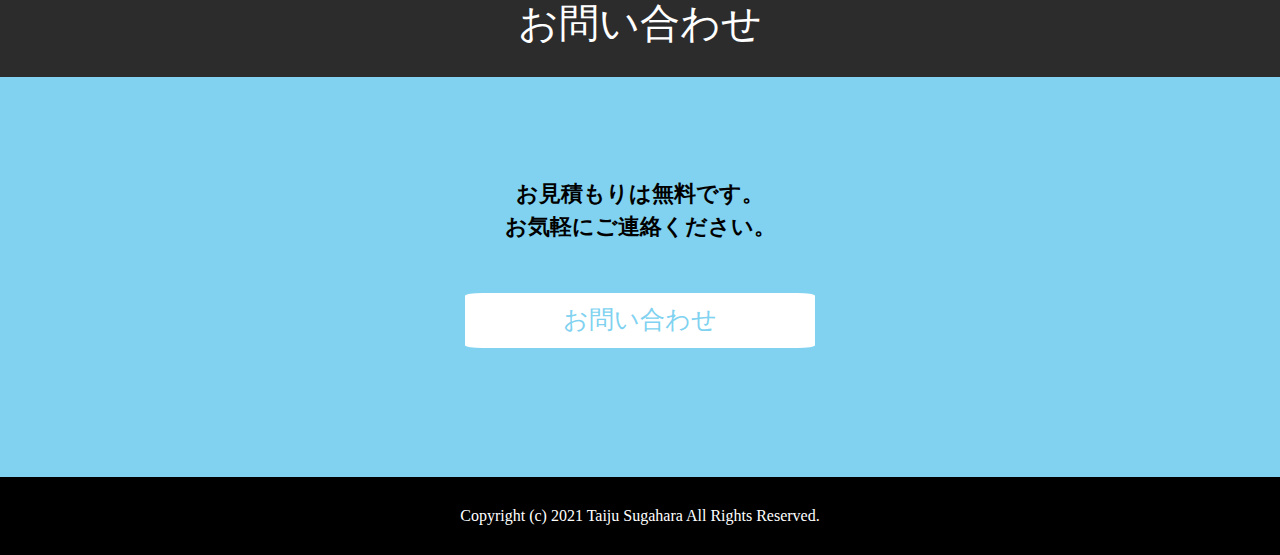
==== commit 514037f4: "Add files via upload" ====
--- a/index.html
+++ b/index.html
@@ -267,6 +267,18 @@
   </div>
 
   <div class="work">
+    <div class="work_link"><a href="https://pon-design.xyz/"><img src="image/PON DESIGN.jpg" class="work_images"alt="架空のデザインサイト" ></a></div>
+    <div class="work_explanation">
+      <h1>PON DESIGN</h1>
+      <h2>架空のデザインサイトです。</h2>
+      <h3>
+        <!-- 【使用スキル】 -->
+     【HTML/ CSS/ Jquery/ Wordpress】</h3>
+     <h4>デザインカンプより作成</h4>
+    </div>
+</div>
+
+  <div class="work">
     <div class="work_link"><a href="https://taijusugahara.github.io/office_page/index.html"><img src="image/Cresta Design.png" class="work_images"alt="Cresta Design" ></a></div>
     <div class="work_explanation">
       <h1>Cresta Design</h1>
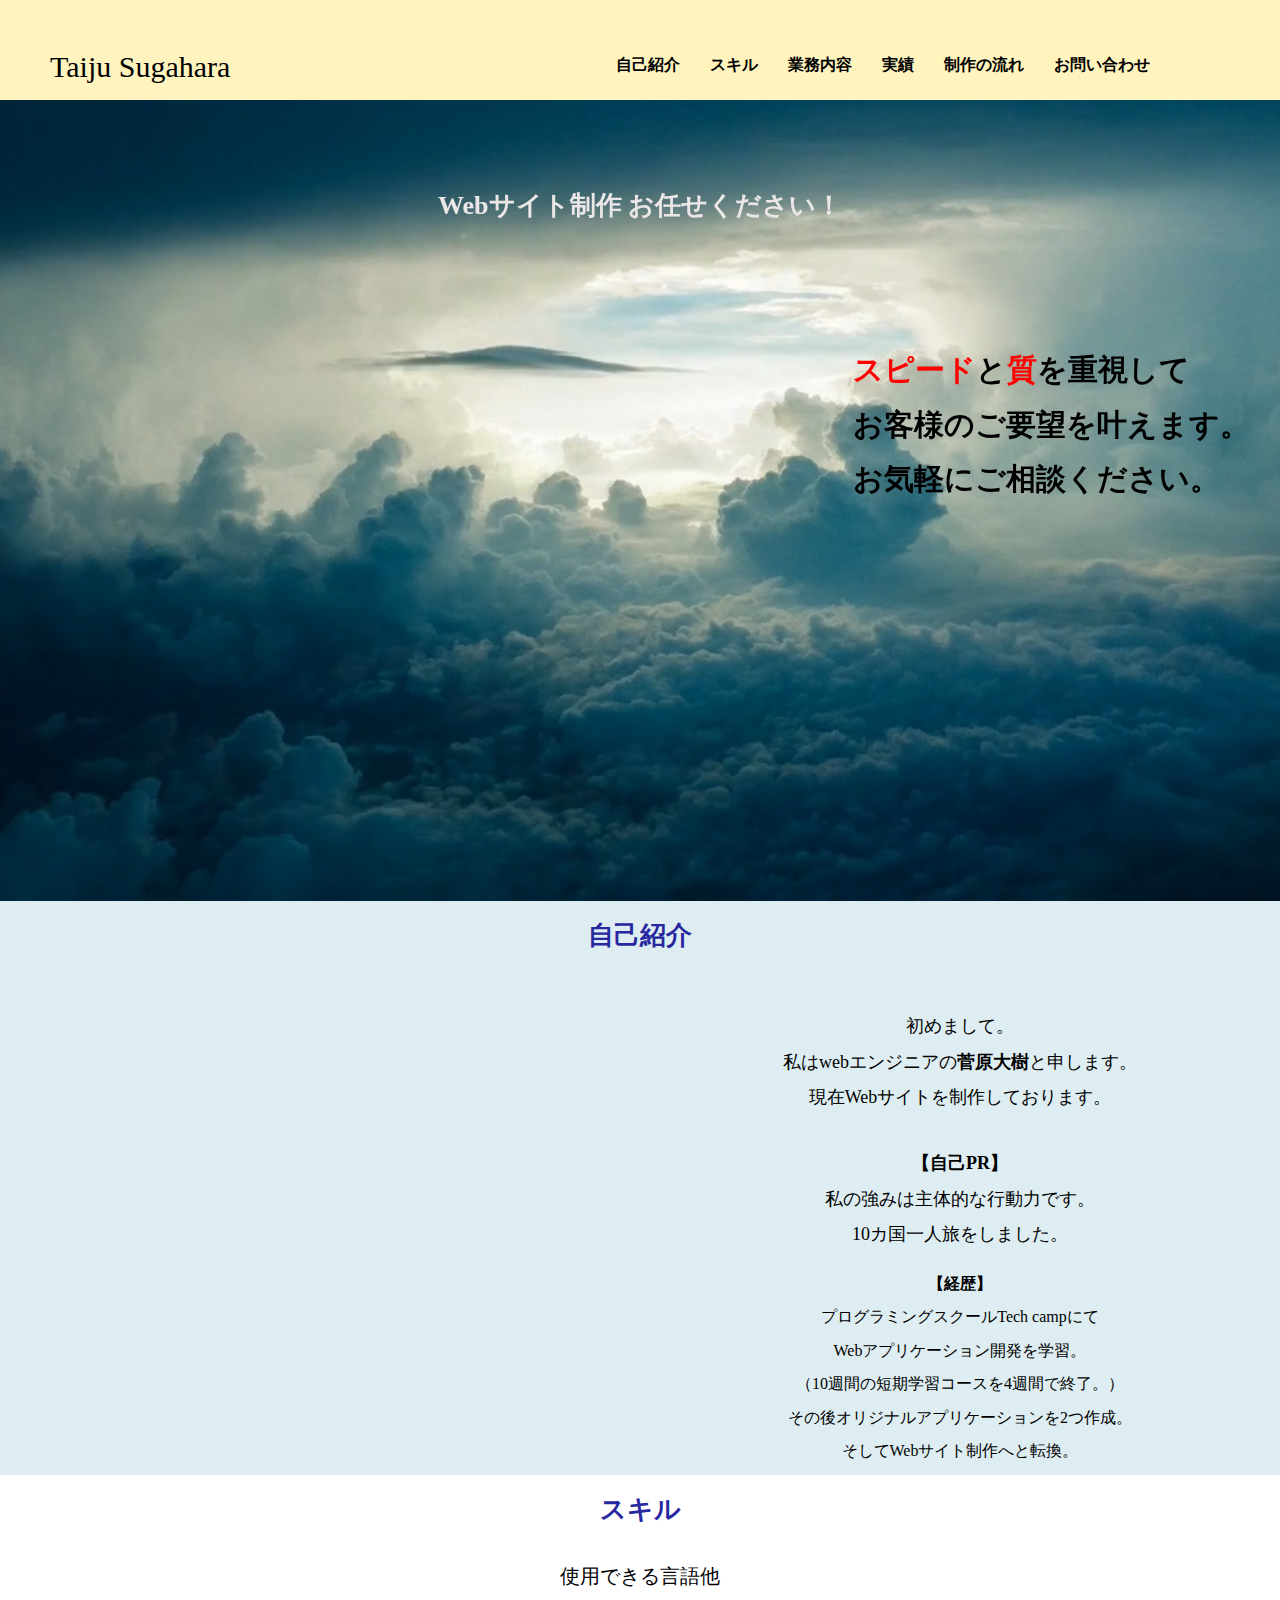
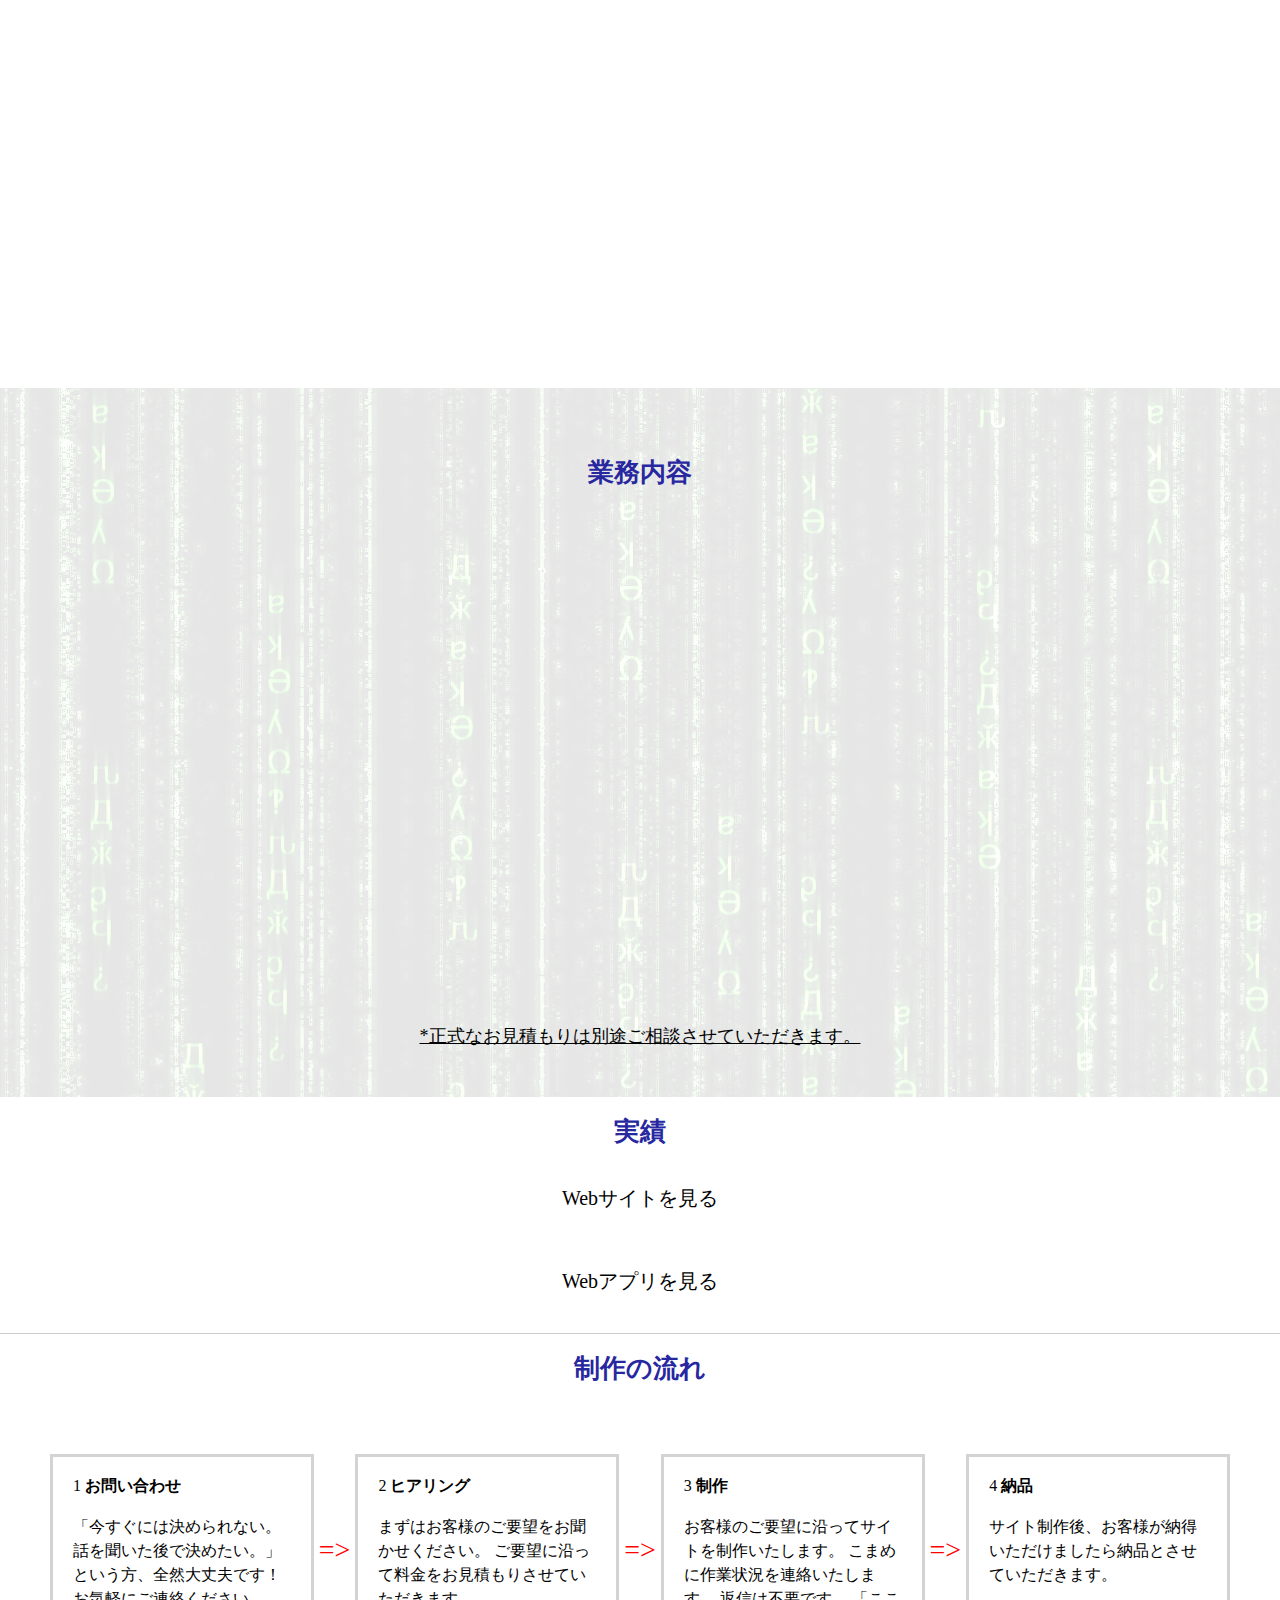
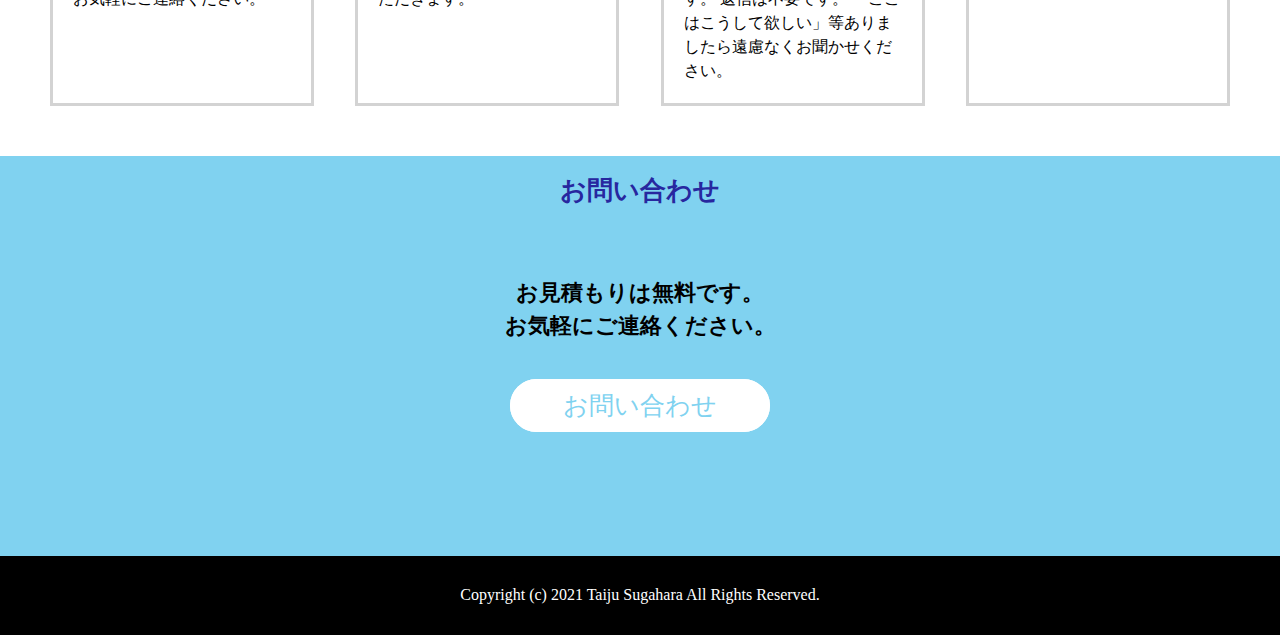
==== commit da97c523: "Add files via upload" ====
--- a/index.html
+++ b/index.html
@@ -5,8 +5,12 @@
   <meta http-equiv="X-UA-Compatible" content="IE=edge">
   <meta name="viewport" content="width=device-width, initial-scale=1.0">
   <title>菅原大樹の事業サイト</title>
-  <link rel="stylesheet" href="https://taijusugahara.github.io/my_page/css/reset.css">
-  <link rel="stylesheet" href="https://taijusugahara.github.io/my_page/css/style.css">
+  <!-- <link rel="stylesheet" href="https://taijusugahara.github.io/my_page/css/reset.css"> -->
+  <!-- <link rel="stylesheet" href="https://taijusugahara.github.io/my_page/css/style.css"> -->
+  <link rel="stylesheet" href="css/reset.css">
+  <link rel="stylesheet" href="css/style.css">
+  <link rel="stylesheet"
+  href="https://cdnjs.cloudflare.com/ajax/libs/animate.css/4.1.1/animate.min.css"/>
   <link href="https://use.fontawesome.com/releases/v5.0.8/css/all.css" rel="stylesheet">
 </head>
 <body>
@@ -53,25 +57,29 @@
   </header>
   <hr>
 
-  <div class="top">
-    Webサイト制作 お任せください！
-  </div>
+
 
   <div class="first_impression">
+    <video id="video" src="movie/Storm - 40581.mp4" poster="storm.jpg"loop muted autoplay></video>
+
+    <div class="top">
+      Webサイト制作 お任せください！
+    </div>
+
     <h1 class="impression_explanation">
-      <div class="impression"><span>スピード</span>と<span>質</span>を重視して</div>
-      <div class="impression">お客様のご要望を叶えます。</div>
-      <div class="impression">お気軽にご相談ください。</div>
+      <p class="impression"><span>スピード</span>と<span>質</span>を重視して</p>
+      <p class="impression">お客様のご要望を叶えます。</p>
+      <p class="impression">お気軽にご相談ください。</p>
     </h1>
   </div>
 
 
   <div class="introduce-myself" id="introduce">
-    <div class="topic">自己紹介</div>
+    <div class="topic"><h2>自己紹介</h2></div>
 
     <div class="introduce">
       
-      <div class="my_image">
+      <div class="my_image wow animate__animated animate__fadeInLeft" data-wow-offset="0" data-wow-delay="0.5s">
         <img src="https://taijusugahara.github.io/my_page/image/my_image.jpeg" alt="菅原大樹です" width="100%">
       </div>
 
@@ -95,65 +103,67 @@
         </div>
 
         <div class="my_history">
-          <h2><span>【経歴】</span></h2>
-          <h2>プログラミングスクールTech campにて</h2>
-          <h2>Webアプリケーション開発を学習。</h2>
-          <h2>（10週間の短期学習コースを4週間で終了。）</h2>
-          <h2>その後オリジナルアプリケーションを2つ作成。</h2>
-          <h2>そしてWebサイト制作へと転換。</h2>
-        </div>
-
-      </div>
-
-    </div>
-  </div>
-
-  <div class="topic" id="skil">スキル</div>
+          <p><span>【経歴】</span></p>
+          <p>プログラミングスクールTech campにて</p>
+          <p>Webアプリケーション開発を学習。</p>
+          <p>（10週間の短期学習コースを4週間で終了。）</p>
+          <p>その後オリジナルアプリケーションを2つ作成。</p>
+          <p>そしてWebサイト制作へと転換。</p>
+        </div>
+
+      </div>
+
+    </div>
+  </div>
+
+
   <div class="skils">
 
-      <h2>使用できる言語他</h2>
+    <div class="topic" id="skil"><h2>スキル</h2></div>
+
+      <p>使用できる言語他</p>
       <div class="skil-images">
-        <div class="skil-image">
+        <div class="skil-image wow animate__animated animate__fadeIn" data-wow-offset="0" data-wow-delay="0.1s" >
           <img src="https://taijusugahara.github.io/my_page/image/html.png" class="logo" alt="HTML" >
           <img src="https://taijusugahara.github.io/my_page/image/star5.jpg" class="star"alt="star" >
         </div>
-        <div class="skil-image">
+        <div class="skil-image wow animate__animated animate__fadeIn" data-wow-offset="0" data-wow-delay="0.2s">
           <img src="https://taijusugahara.github.io/my_page/image/css.png" class="logo" alt="CSS" >
           <img src="https://taijusugahara.github.io/my_page/image/star5.jpg" class="star"alt="star" >
         </div>
-        <div class="skil-image">
+        <div class="skil-image wow animate__animated animate__fadeIn" data-wow-offset="0" data-wow-delay="0.3s">
         <img src="https://taijusugahara.github.io/my_page/image/jquery.png" class="logo" alt="Jquery">
         <img src="https://taijusugahara.github.io/my_page/image/star5.jpg" class="star"alt="star" >
          </div>
-        <div class="skil-image">
+        <div class="skil-image wow animate__animated animate__fadeIn" data-wow-offset="0" data-wow-delay="0.4s">
           <img src="https://taijusugahara.github.io/my_page/image/wordpress.png" class="logo" alt="Wordpress">
           <img src="https://taijusugahara.github.io/my_page/image/star5.jpg" class="star"alt="star" >
         </div>
-        <div class="skil-image">
+        <div class="skil-image wow animate__animated animate__fadeIn" data-wow-offset="0" data-wow-delay="0.5s">
           <img src="https://taijusugahara.github.io/my_page/image/ruby.png" class="logo" alt="Ruby">
           <img src="https://taijusugahara.github.io/my_page/image/star5.jpg" class="star"alt="star" >
         </div>
-        <div class="skil-image">
+        <div class="skil-image wow animate__animated animate__fadeIn" data-wow-offset="0" data-wow-delay="0.6s">
           <img src="https://taijusugahara.github.io/my_page/image/rails.png" class="logo" alt="Ruby on Rails">
           <img src="https://taijusugahara.github.io/my_page/image/star5.jpg" class="star"alt="star" >
         </div>
-        <div class="skil-image">
+        <div class="skil-image wow animate__animated animate__fadeIn" data-wow-offset="0" data-wow-delay="0.7s">
           <img src="https://taijusugahara.github.io/my_page/image/javascript.png" class="logo" alt="Javascript">
           <img src="https://taijusugahara.github.io/my_page/image/star3.jpg" class="star3"alt="star" >
         </div>
-        <div class="skil-image">
+        <div class="skil-image wow animate__animated animate__fadeIn" data-wow-offset="0" data-wow-delay="0.8s">
           <img src="https://taijusugahara.github.io/my_page/image/php.png" class="logo" alt="PHP">
           <img src="https://taijusugahara.github.io/my_page/image/star3.jpg" class="star3"alt="star" >
         </div>
-        <div class="skil-image">
+        <div class="skil-image wow animate__animated animate__fadeIn" data-wow-offset="0" data-wow-delay="0.9s">
           <img src="https://taijusugahara.github.io/my_page/image/mysql.png" class="logo" alt="Mysql">
           <img src="https://taijusugahara.github.io/my_page/image/star3.jpg" class="star3"alt="star" >
         </div>
-        <div class="skil-image">
+        <div class="skil-image wow animate__animated animate__fadeIn" data-wow-offset="0" data-wow-delay="1.0s">
           <img src="https://taijusugahara.github.io/my_page/image/aws.png" class="logo" alt="AWS">
           <img src="https://taijusugahara.github.io/my_page/image/star3.jpg" class="star3"alt="star" >
         </div>
-        <div class="skil-image">
+        <div class="skil-image wow animate__animated animate__fadeIn" data-wow-offset="0" data-wow-delay="1.1s">
           <img src="https://taijusugahara.github.io/my_page/image/github.png" class="logo" alt="Github">
           <img src="https://taijusugahara.github.io/my_page/image/star5.jpg" class="star"alt="star" >
         </div>
@@ -161,12 +171,13 @@
 
   </div>
 
-  <div class="topic" id="service">業務内容</div>
+
 
   <div class="service_page">
+    <div class="topic" id="service"><h2>業務内容</h2></div>
     <div class="services">
 
-      <div class="service">
+      <div class="service wow animate__animated animate__fadeInLeft" data-wow-offset="0" data-wow-delay="0.5s">
         <div class="service_image">
           <img src="https://taijusugahara.github.io/my_page/image/lp.png" class="star"alt="LP" >
         </div>
@@ -185,13 +196,14 @@
         </div>
 
         <div class="service_price">
-          <h1>【料金】</h1>
-          50,000円〜/1P
-        </div>
-
-      </div>
-
-      <div class="service">
+          <p class="price">【料金】</p>
+          <p> <span>50,000円〜/1P</span></p>
+         
+        </div>
+
+      </div>
+
+      <div class="service wow animate__animated animate__fadeInRight" data-wow-offset="0" data-wow-delay="0.5s">
         <div class="service_image">
           <img src="https://taijusugahara.github.io/my_page/image/wordpress.png" class="star"alt="Wordpress" >
         </div>
@@ -212,9 +224,9 @@
         </div>
 
         <div class="service_price">
-          <h1>【料金】</h1>
-          <p>wordpress移行: 100,000円〜<br>
-          wordpress制作: 200,000円〜</p>
+          <p class="price">【料金】</p>
+          <p><span>wordpress移行: 100,000円〜</span></p>
+          <p><span>wordpress制作: 150,000円〜</span></p>
 
         </div>
 
@@ -229,130 +241,144 @@
   </div>
 
 
-  <div class="topic" id="work">実績</div>
+  <div class="topic" id="work"><h2>実績</h2></div>
   <div class="works">
+
+    <div class="web web1">
+      Webサイトを見る
+    </div>
+    <div class="web_site">
     <div class="work">
-      <div class="work_link"><a href="#"><img src="https://taijusugahara.github.io/my_page/image/my_page.jpg" class="work_images"alt="事業サイト" ></a></div>
+      <div class="work_link wow animate__animated animate__zoomInDown" data-wow-offset="0" data-wow-delay="0.5s"><a href="#"><img src="image/my_page.jpg" class="work_images"alt="事業サイト" ></a></div>
       <div class="work_explanation">
-        <h1>事業サイト</h1>
-        <h2>私の事業サイトになります。</h2>
-        <h3>
+        <h3>事業サイト</h3>
+        <h4>私の事業サイトになります。</h4>
+        <h5>
           <!-- 【使用スキル】 -->
-        【HTML/ CSS/ Jquery】</h3>
+        【HTML/ CSS/ Jquery】</h5>
         
       </div>
       </div>
       <div class="work">
-        <div class="work_link"><a href="https://wordpress-practice2.net/"><img src="https://taijusugahara.github.io/my_page/image/ryokan.jpg" class="work_images"alt="架空の旅館サイト" ></a></div>
+        <div class="work_link wow animate__animated animate__zoomInRight" data-wow-offset="0" data-wow-delay="1.0s"><a href="https://wordpress-practice2.net/"><img src="https://taijusugahara.github.io/my_page/image/ryokan.jpg" class="work_images"alt="架空の旅館サイト" ></a></div>
         <div class="work_explanation">
-          <h1>極楽亭</h1>
-          <h2>架空の旅館サイトです。</h2>
-          <h3>
+          <h3>極楽亭</h3>
+          <h4>架空の旅館サイトです。</h4>
+          <h5>
             <!-- 【使用スキル】 -->
-         【HTML/ CSS/ Jquery/ Wordpress】</h3>
-         <h4>デザインカンプより作成</h4>
+         【HTML/ CSS/ Jquery/ Wordpress】</h5>
+         <h6>デザインカンプより作成</h6>
         </div>
     </div>
 
     <div class="work">
-      <div class="work_link"><a href="https://tofel-site-engress.xyz/"><img src="https://taijusugahara.github.io/my_page/image/tofel.jpg" class="work_images"alt="架空の旅館サイト" ></a></div>
+      <div class="work_link wow animate__animated animate__zoomInDown" data-wow-offset="0" data-wow-delay="1.5s"><a href="https://tofel-site-engress.xyz/"><img src="https://taijusugahara.github.io/my_page/image/tofel.jpg" class="work_images"alt="架空の旅館サイト" ></a></div>
       <div class="work_explanation">
-        <h1>Engress</h1>
-        <h2>架空のTOFELサイトです。</h2>
-        <h3>
+        <h3>Engress</h3>
+        <h4>架空のTOFELサイトです。</h4>
+        <h5>
           <!-- 【使用スキル】 -->
-       【HTML/ CSS/ Jquery/ Wordpress】</h3>
-       <h4>デザインカンプより作成</h4>
+       【HTML/ CSS/ Jquery/ Wordpress】</h5>
+       <h6>デザインカンプより作成</h6>
       </div>
   </div>
 
   <div class="work">
-    <div class="work_link"><a href="https://pon-design.xyz/"><img src="image/PON DESIGN.jpg" class="work_images"alt="架空のデザインサイト" ></a></div>
+    <div class="work_link work_link wow animate__animated animate__zoomInLeft" data-wow-offset="0" data-wow-delay="1.5s"><a href="https://pon-design.xyz/"><img src="image/PON DESIGN.jpg" class="work_images"alt="架空のデザインサイト" ></a></div>
     <div class="work_explanation">
-      <h1>PON DESIGN</h1>
-      <h2>架空のデザインサイトです。</h2>
-      <h3>
+      <h3>PON DESIGN</h3>
+      <h4>架空のデザインサイトです。</h4>
+      <h5>
         <!-- 【使用スキル】 -->
-     【HTML/ CSS/ Jquery/ Wordpress】</h3>
-     <h4>デザインカンプより作成</h4>
+     【HTML/ CSS/ Jquery/ Wordpress】</h5>
+     <h6>デザインカンプより作成</h6>
     </div>
 </div>
 
   <div class="work">
-    <div class="work_link"><a href="https://taijusugahara.github.io/office_page/index.html"><img src="image/Cresta Design.png" class="work_images"alt="Cresta Design" ></a></div>
+    <div class="work_link wow animate__animated animate__zoomInDown" data-wow-offset="0" data-wow-delay="1.5s"><a href="https://taijusugahara.github.io/office_page/index.html"><img src="image/Cresta Design.png" class="work_images"alt="Cresta Design" ></a></div>
     <div class="work_explanation">
-      <h1>Cresta Design</h1>
-      <h2>架空のコーポレートサイトです。</h2>
-      <h3>
+      <h3>Cresta Design</h3>
+      <h4>架空のコーポレートサイトです。</h4>
+      <h5>
         <!-- 【使用スキル】 -->
-     【HTML/ CSS/ Jquery】</h3>
-     <h4>デザインカンプより作成</h4>
+     【HTML/ CSS/ Jquery】</h5>
+     <h6>デザインカンプより作成</h6>
     </div>
 </div>
 
 <div class="work">
-  <div class="work_link"><a href="https://taijusugahara.github.io/DIGSMILE/index.html"><img src="image/DIGSMILE.png" class="work_images"alt="DIGSMILE" ></a></div>
+  <div class="work_link wow animate__animated animate__zoomInRight" data-wow-offset="0" data-wow-delay="1.5s"><a href="https://taijusugahara.github.io/DIGSMILE/index.html"><img src="image/DIGSMILE.png" class="work_images"alt="DIGSMILE" ></a></div>
   <div class="work_explanation">
-    <h1>DIGSMILE</h1>
-    <h2>架空のコーポレートサイトです。</h2>
-    <h3>
+    <h3>DIGSMILE</h3>
+    <h4>架空のコーポレートサイトです。</h4>
+    <h5>
       <!-- 【使用スキル】 -->
-   【HTML/ CSS/ Jquery】</h3>
-   <h4>デザインカンプより作成</h4>
-  </div>
-</div>
+   【HTML/ CSS/ Jquery】</h5>
+   <h6>デザインカンプより作成</h6>
+  </div>
+</div>
+
+</div>
+
+<div class="web web2">
+  Webアプリを見る
+</div>
+
+<div class="web_app">
 
     <div class="work">
-      <div class="work_link"><img src="https://taijusugahara.github.io/my_page/image/furima.jpg" class="work_images"alt="フリマアプリ" ></div>
+      <div class="work_link wow animate__animated animate__zoomInLeft" data-wow-offset="0" data-wow-delay="0.5s"><img src="https://taijusugahara.github.io/my_page/image/furima.jpg" class="work_images"alt="フリマアプリ" ></div>
       <div class="work_explanation">
-        <h1>FURIMA</h1>
-        <h2>フリーマーケットアプリです。</h2><br>
-        <h3>
+        <h3>FURIMA</h3>
+        <h4>フリーマーケットアプリです。</h4><br>
+        <h5>
           <!-- 【使用スキル】 -->
-        【HTML/ CSS/ Javascript/ Ruby on Rails】</h3>
-          <h4>こちらのアプリを見る際はお手数ですが 35.73.255.74<br>
+        【HTML/ CSS/ Javascript/ Ruby on Rails】</h5>
+          <h6>こちらのアプリを見る際はお手数ですが 35.73.255.74<br>
            こちらをurl欄へ入力してください。<br>
-           BASIC認証 ユーザー名：1a2b3c, パスワード:102030</h4>
+           BASIC認証 ユーザー名：1a2b3c, パスワード:102030</h6>
 
       </div>
     </div>
 
     <div class="work">
-      <div class="work_link"><a href="https://food-market-35185.herokuapp.com/"><img src="https://taijusugahara.github.io/my_page/image/food-market.jpg" class="work_images"alt="ネットスーパーアプリ" ></a></div>
+      <div class="work_link wow animate__animated animate__zoomInRight" data-wow-offset="0" data-wow-delay="1.0s"><a href="https://food-market-35185.herokuapp.com/"><img src="https://taijusugahara.github.io/my_page/image/food-market.jpg" class="work_images"alt="ネットスーパーアプリ" ></a></div>
       <div class="work_explanation">
-        <h1>FoodMarket</h1>
-        <h2>ネットスーパーアプリです。</h2>
-        <h3>
+        <h3>FoodMarket</h3>
+        <h4>ネットスーパーアプリです。</h4>
+        <h5>
           <!-- 【使用スキル】 -->
-        【HTML/ CSS/ Javascript/ Ruby on Rails】</h3>
-          <h4>このアプリを開くには多少時間がかかります。<br>
+        【HTML/ CSS/ Javascript/ Ruby on Rails】</h5>
+          <h6>このアプリを開くには多少時間がかかります。<br>
           概要は別途<a href="https://github.com/taijusugahara/food-market-35185">こちら</a>のページに。<br>
-          （こちらは開くの早いです。）</h4>
+          （こちらは開くの早いです。）</h6>
 
       </div>
     </div>
 
     <div class="work">
-      <div class="work_link"><a href="https://travel-app-35185.herokuapp.com"><img src="https://taijusugahara.github.io/my_page/image/travel-app.png" class="work_images"alt="東南アジア向け旅行アプリ" ></a></div>
+      <div class="work_link wow animate__animated animate__zoomInUp" data-wow-offset="0" data-wow-delay="1.5s"><a href="https://travel-app-35185.herokuapp.com"><img src="https://taijusugahara.github.io/my_page/image/travel-app.png" class="work_images"alt="東南アジア向け旅行アプリ" ></a></div>
       <div class="work_explanation">
-        <h1>TravelApp</h1>
-        <h2>東南アジア向け旅行アプリです </h2>
-        <h3>
+        <h3>TravelApp</h3>
+        <h4>東南アジア向け旅行アプリです </h4>
+        <h5>
           <!-- 【使用スキル】 -->
-        【HTML/ CSS/ Javascript/ Ruby on Rails】 </h3>
-          <h4>このアプリを開くには多少時間がかかります。<br>
+        【HTML/ CSS/ Javascript/ Ruby on Rails】 </h5>
+          <h6>このアプリを開くには多少時間がかかります。<br>
           概要は別途<a href="https://github.com/taijusugahara/travel-app-35185">こちら</a>のページに。<br>
-          （こちらは開くの早いです。）</h4>
+          （こちらは開くの早いです。）</h6>
         
        
       </div>
     </div>
+  </div>
    
   </div>
 
 
   <div class="flow_page" id="flow">
-    <div class="topic">制作の流れ</div>
+    <div class="topic"><h2>制作の流れ</h2></div>
   <div class="flows">
     <div class="flow">
       <div class="flow_title">
@@ -405,20 +431,21 @@
 
     <div class="flow">
       <div class="flow_title">
-        4 <strong>アフターサポート</strong>
+        4 <strong>納品</strong>
       </div>
 
       <div class="flow_explanation">
         サイト制作後、お客様が納得いただけましたら納品とさせていただきます。
-        納品後30日間は不具合などありましたら無料で対応いたします。
-      </div>
-    </div>
-
-  </div>
-</div>
-  <div class="topic" id="contact">お問い合わせ</div>
+      
+      </div>
+    </div>
+
+  </div>
+</div>
+ 
 
   <div class="contact">
+    <div class="topic" id="contact"><h2>お問い合わせ</h2></div>
     <div class="contact_body">
       <div class="contact_explanation">
         <p>お見積もりは無料です。<br>
@@ -439,6 +466,7 @@
   </div>
   </footer>
   <script src="https://ajax.googleapis.com/ajax/libs/jquery/2.2.4/jquery.min.js"></script>
-  <script src="https://taijusugahara.github.io/my_page/js/script.js"></script>
+  <script src="js/script.js"></script>
+  <script src="js/wow.min.js"></script>
 </body>
 </html>--- a/css/style.css
+++ b/css/style.css
@@ -0,0 +1,765 @@
+@charset "UTF-8";
+body {
+  font-family: "ヒラギノ角ゴシック";
+}
+
+body h1 {
+  font-size: 30px;
+}
+
+@media (max-width: 760px) {
+  body h1 {
+    font-size: 24px;
+  }
+}
+
+body h2 {
+  font-size: 26px;
+  font-weight: 700;
+  text-align: center;
+  padding-top: 20px;
+  padding-bottom: 20px;
+  color: #27279f;
+}
+
+body h3 {
+  font-weight: bold;
+  padding-bottom: 50px;
+  padding-top: 20px;
+  font-size: 25px;
+}
+
+@media (max-width: 760px) {
+  body h3 {
+    padding-bottom: 20px;
+    font-size: 20px;
+  }
+}
+
+body h4 {
+  font-size: 20px;
+  padding-bottom: 30px;
+}
+
+@media (max-width: 760px) {
+  body h4 {
+    padding-bottom: 20px;
+    font-size: 17px;
+  }
+}
+
+body h5 {
+  font-size: 17px;
+  padding-bottom: 30px;
+}
+
+@media (max-width: 760px) {
+  body h5 {
+    font-size: 15px;
+  }
+}
+
+body h6 {
+  font-size: 15px;
+  line-height: 200%;
+}
+
+@media (max-width: 760px) {
+  body h6 {
+    font-size: 13px;
+    line-height: 150%;
+  }
+}
+
+.header {
+  display: -webkit-box;
+  display: -ms-flexbox;
+  display: flex;
+  position: fixed;
+  z-index: 1;
+  top: 0;
+  left: 0;
+  width: 100%;
+  height: 100px;
+  -webkit-box-pack: justify;
+      -ms-flex-pack: justify;
+          justify-content: space-between;
+  background-color: #fff3be;
+  padding-top: 50px;
+  padding-left: 50px;
+  padding-right: 130px;
+  padding-bottom: 20px;
+}
+
+@media (max-width: 1000px) {
+  .header {
+    padding-left: 20px;
+    padding-right: 20px;
+  }
+}
+
+.header .header-left {
+  font-family: cursive;
+  font-size: 30px;
+}
+
+@media (max-width: 1000px) {
+  .header .header-left {
+    font-size: 24px;
+  }
+}
+
+@media (max-width: 760px) {
+  .header .header-left {
+    display: -webkit-box;
+    display: -ms-flexbox;
+    display: flex;
+    width: 100%;
+    -webkit-box-pack: justify;
+        -ms-flex-pack: justify;
+            justify-content: space-between;
+  }
+}
+
+@media (max-width: 760px) {
+  .header .header-left .nav-btn {
+    height: 30px;
+    width: 50px;
+    -webkit-appearance: none;
+       -moz-appearance: none;
+            appearance: none;
+    background: transparent;
+    border: none;
+    font: inherit;
+    outline: none;
+    position: relative;
+    right: 10px;
+    top: 0px;
+  }
+  .header .header-left .nav-btn span {
+    position: absolute;
+    width: 100%;
+    height: 3px;
+    background-color: black;
+    display: block;
+    -webkit-transition: -webkit-transform 0.3s ease;
+    transition: -webkit-transform 0.3s ease;
+    transition: transform 0.3s ease;
+    transition: transform 0.3s ease, -webkit-transform 0.3s ease;
+  }
+  .header .header-left .nav-btn span:first-child {
+    top: 0;
+  }
+  .header .header-left .nav-btn span:nth-child(2) {
+    top: 0;
+    bottom: 0;
+    margin: auto;
+  }
+  .header .header-left .nav-btn span:last-child {
+    bottom: 0;
+  }
+  .header .header-left .nav-btn.-active span {
+    top: 0;
+    bottom: 0;
+    margin: auto;
+    -webkit-transition: -webkit-transform 0.5s ease;
+    transition: -webkit-transform 0.5s ease;
+    transition: transform 0.5s ease;
+    transition: transform 0.5s ease, -webkit-transform 0.5s ease;
+  }
+  .header .header-left .nav-btn.-active span:first-child {
+    -webkit-transform: rotate(405deg);
+            transform: rotate(405deg);
+  }
+  .header .header-left .nav-btn.-active span:nth-child(2) {
+    -webkit-transform: rotate(45deg);
+            transform: rotate(45deg);
+  }
+  .header .header-left .nav-btn.-active span:last-child {
+    -webkit-transform: rotate(-405deg);
+            transform: rotate(-405deg);
+  }
+}
+
+.header .header-right {
+  margin: auto 0;
+}
+
+@media (max-width: 760px) {
+  .header .header-right {
+    display: none;
+  }
+}
+
+.header .header_links {
+  display: -webkit-box;
+  display: -ms-flexbox;
+  display: flex;
+}
+
+.header .header_links .header_link {
+  padding-left: 30px;
+  font-size: 16px;
+  font-weight: bold;
+}
+
+.header .header_links .header_link:hover {
+  text-decoration: underline;
+  color: #27279f;
+}
+
+.burger_links {
+  display: none;
+}
+
+@media (max-width: 760px) {
+  .burger_links {
+    display: block;
+    z-index: 1;
+    position: fixed;
+    top: 100px;
+    right: 0;
+    width: 50%;
+    height: 100%;
+    background-color: black;
+    color: #ffffff;
+    visibility: hidden;
+  }
+  .burger_links.-active {
+    opacity: 1;
+    visibility: visible;
+    display: block;
+    -webkit-transition: opacity 0.3s ease;
+    transition: opacity 0.3s ease;
+  }
+  .burger_links ul {
+    padding-top: 50px;
+  }
+  .burger_links li {
+    padding: 20px;
+    font-size: 20px;
+    text-align: center;
+    font-weight: 300;
+  }
+  .burger_links li:hover {
+    color: yellow;
+  }
+}
+
+.top {
+  width: 100%;
+  position: absolute;
+  top: 10%;
+  text-align: center;
+  color: #ece7e7;
+  font-weight: bold;
+  font-size: 26px;
+  margin-top: 100px;
+}
+
+@media (max-width: 760px) {
+  .top {
+    margin-right: 0px;
+    font-size: 20px;
+  }
+}
+
+.first_impression {
+  height: 100vh;
+  width: 100%;
+  overflow: hidden;
+  position: relative;
+  background-image: url(../image/storm.jpg);
+  background-size: cover;
+  background-position: center;
+}
+
+.first_impression video {
+  min-width: 100%;
+  min-height: 100vh;
+  position: absolute;
+  top: 0;
+  left: 0;
+}
+
+.first_impression .impression_explanation {
+  position: absolute;
+  top: 434px;
+  right: 30px;
+  -webkit-transform: translateY(-50%);
+          transform: translateY(-50%);
+  font-weight: 700;
+}
+
+.first_impression .impression_explanation .impression {
+  padding-bottom: 20px;
+  font-family: Georgia, serif;
+}
+
+.first_impression .impression_explanation .impression span {
+  color: red;
+}
+
+.introduce-myself {
+  background-color: #deedf1;
+}
+
+.introduce {
+  display: -webkit-box;
+  display: -ms-flexbox;
+  display: flex;
+}
+
+@media (max-width: 760px) {
+  .introduce {
+    display: block;
+  }
+}
+
+.introduce .my_image {
+  width: 50%;
+}
+
+@media (max-width: 760px) {
+  .introduce .my_image {
+    width: 100%;
+  }
+}
+
+.introduce .my_introduces {
+  width: 50%;
+  padding-top: 30px;
+  display: -webkit-box;
+  display: -ms-flexbox;
+  display: flex;
+  -webkit-box-align: center;
+      -ms-flex-align: center;
+          align-items: center;
+  -webkit-box-orient: vertical;
+  -webkit-box-direction: normal;
+      -ms-flex-direction: column;
+          flex-direction: column;
+  -webkit-box-pack: justify;
+      -ms-flex-pack: justify;
+          justify-content: space-between;
+}
+
+@media (max-width: 760px) {
+  .introduce .my_introduces {
+    width: 100%;
+  }
+}
+
+.introduce .my_introduces .my_explanation .my_introduce {
+  text-align: center;
+  padding-top: 15px;
+  font-size: 18px;
+}
+
+.introduce .my_introduces .my_explanation .my_introduce span {
+  font-weight: bold;
+}
+
+.introduce .my_introduces .my_PR {
+  margin-top: 30px;
+}
+
+.introduce .my_introduces .my_PR .pr {
+  padding-top: 15px;
+  font-size: 18px;
+  text-align: center;
+}
+
+.introduce .my_introduces .my_PR .pr span {
+  font-weight: bold;
+}
+
+.introduce .my_introduces .my_history {
+  margin-top: 30px;
+}
+
+.introduce .my_introduces .my_history p {
+  text-align: center;
+  padding-bottom: 15px;
+}
+
+.introduce .my_introduces .my_history p span {
+  font-weight: bold;
+}
+
+.skils {
+  padding-bottom: 30px;
+}
+
+.skils p {
+  font-size: 20px;
+  text-align: center;
+  padding-top: 20px;
+  padding-bottom: 10px;
+}
+
+.skils .skil-images {
+  display: -webkit-box;
+  display: -ms-flexbox;
+  display: flex;
+  -ms-flex-wrap: wrap;
+      flex-wrap: wrap;
+  -webkit-box-pack: center;
+      -ms-flex-pack: center;
+          justify-content: center;
+}
+
+.skils .skil-images .skil-image {
+  background-color: #ffffff;
+  margin: 30px;
+  margin-bottom: 0;
+  display: -webkit-box;
+  display: -ms-flexbox;
+  display: flex;
+  -webkit-box-orient: vertical;
+  -webkit-box-direction: normal;
+      -ms-flex-direction: column;
+          flex-direction: column;
+  height: 150px;
+  width: 150px;
+}
+
+.skils .skil-images .skil-image:hover {
+  -webkit-transform: rotateY(360deg);
+          transform: rotateY(360deg);
+  -webkit-transition: 2s;
+  transition: 2s;
+}
+
+@media (max-width: 760px) {
+  .skils .skil-images .skil-image {
+    height: 120px;
+    width: 120px;
+    margin: 10px;
+  }
+}
+
+.skils .skil-images .skil-image .logo {
+  height: 100px;
+}
+
+.skils .skil-images .skil-image .star {
+  width: 100px;
+  margin: 0 auto;
+}
+
+.skils .skil-images .skil-image .star3 {
+  width: 75px;
+  margin: 0 auto;
+}
+
+@media (max-width: 760px) {
+  .skils .skil-images .skil-image .star3 {
+    width: 50px;
+  }
+}
+
+.service_page {
+  background-image: url(../image/matrix-code-bg-2829.jpeg);
+  background-color: rgba(255, 255, 255, 0.9);
+  background-blend-mode: lighten;
+  padding: 50px 100px;
+}
+
+@media (max-width: 800px) {
+  .service_page {
+    padding: 50px 10px;
+  }
+}
+
+.service_page .services {
+  display: -webkit-box;
+  display: -ms-flexbox;
+  display: flex;
+  padding-bottom: 50px;
+}
+
+@media (max-width: 800px) {
+  .service_page .services {
+    display: block;
+  }
+}
+
+.service_page .services .service {
+  width: 50%;
+  text-align: center;
+}
+
+@media (max-width: 800px) {
+  .service_page .services .service {
+    width: 100%;
+    padding-bottom: 50px;
+    border-bottom: solid 1px #cccaca;
+    padding-top: 20px;
+  }
+}
+
+.service_page .services .service .service_image img {
+  width: 150px;
+  height: 150px;
+}
+
+.service_page .services .service .service_image img:hover {
+  -webkit-transform: rotateY(360deg);
+          transform: rotateY(360deg);
+  -webkit-transition: 2s;
+  transition: 2s;
+}
+
+.service_page .services .service .service_title {
+  padding-top: 40px;
+  font-size: 24px;
+  font-weight: bold;
+}
+
+.service_page .services .service .service_explanation {
+  padding: 15px 0px;
+  line-height: 180%;
+}
+
+.service_page .services .service .service_explanation p {
+  font-size: 20px;
+}
+
+@media (max-width: 800px) {
+  .service_page .services .service .service_explanation p {
+    font-size: 16px;
+  }
+}
+
+.service_page .services .service .service_price {
+  font-size: 20px;
+}
+
+.service_page .services .service .service_price .price {
+  font-size: 18px;
+  font-weight: bold;
+  padding-bottom: 10px;
+}
+
+.service_page .services .service .service_price p span {
+  background: -webkit-gradient(linear, left top, left bottom, color-stop(80%, transparent), color-stop(80%, yellow));
+  background: linear-gradient(transparent 80%, yellow 80%);
+}
+
+.service_page .service_other {
+  text-align: center;
+  font-size: 18px;
+  text-decoration: underline;
+}
+
+.works .web {
+  text-align: center;
+  cursor: pointer;
+  font-size: 20px;
+  padding: 20px;
+  font-weight: 500;
+}
+
+.works .web.web2 {
+  border-bottom: 1px solid #cccaca;
+  padding-bottom: 40px;
+  padding-top: 40px;
+}
+
+.works .web_site,
+.works .web_app {
+  display: none;
+}
+
+.works .web_site.-active,
+.works .web_app.-active {
+  display: block;
+}
+
+.works .work {
+  display: -webkit-box;
+  display: -ms-flexbox;
+  display: flex;
+  font-size: 24px;
+}
+
+@media (max-width: 500px) {
+  .works .work {
+    display: block;
+    padding-top: 20px;
+  }
+  .works .work:first-child {
+    padding-top: 0;
+  }
+}
+
+.works .work .work_link {
+  width: 50%;
+  list-style: none;
+}
+
+@media (max-width: 500px) {
+  .works .work .work_link {
+    width: 100%;
+  }
+}
+
+.works .work .work_link .work_images {
+  width: 100%;
+  height: 100%;
+  border: solid 1px #cccaca;
+}
+
+.works .work .work_explanation {
+  width: 50%;
+  text-align: center;
+  border-bottom: solid 1px #cccaca;
+}
+
+@media (max-width: 500px) {
+  .works .work .work_explanation {
+    width: 100%;
+  }
+}
+
+.works .work .work_explanation a {
+  text-decoration: underline;
+  color: #0000ee;
+}
+
+.flow_page .flows {
+  display: -webkit-box;
+  display: -ms-flexbox;
+  display: flex;
+  margin: 50px;
+}
+
+@media (max-width: 1000px) {
+  .flow_page .flows {
+    display: block;
+    margin: 20px;
+  }
+}
+
+.flow_page .flows .flow {
+  width: 25%;
+  padding: 20px;
+  border: solid lightgrey;
+}
+
+@media (max-width: 1000px) {
+  .flow_page .flows .flow {
+    width: 100%;
+    padding: 20px 20px;
+  }
+}
+
+@media (max-width: 760px) {
+  .flow_page .flows .flow .flow_title {
+    text-align: center;
+  }
+}
+
+.flow_page .flows .flow .flow_title strong {
+  font-weight: 600;
+}
+
+.flow_page .flows .flow .flow_explanation {
+  padding-top: 20px;
+  line-height: 150%;
+}
+
+@media (max-width: 760px) {
+  .flow_page .flows .flow .flow_explanation {
+    max-height: 100%;
+  }
+}
+
+.flow_page .flows .next {
+  padding-top: 80px;
+  font-size: 28px;
+  color: red;
+  margin: 0px 5px;
+}
+
+@media (max-width: 1000px) {
+  .flow_page .flows .next {
+    display: none;
+  }
+}
+
+.contact {
+  text-align: center;
+  height: 400px;
+  background-color: #80d2f0;
+}
+
+@media (max-width: 760px) {
+  .contact {
+    height: 300px;
+  }
+}
+
+.contact .contact_body {
+  padding-bottom: 50px;
+}
+
+.contact .contact_body .contact_explanation {
+  margin-top: 50px;
+  padding-bottom: 50px;
+  font-size: 22px;
+  line-height: 150%;
+  font-weight: 600;
+}
+
+@media (max-width: 760px) {
+  .contact .contact_body .contact_explanation {
+    font-size: 18px;
+    margin-top: 20px;
+  }
+}
+
+.contact .contact_body a {
+  width: 350px;
+  padding: 10px 50px;
+  border: solid white;
+  background-color: #ffffff;
+  border-radius: 50px;
+  /*角丸*/
+  margin: 0 auto;
+  margin-bottom: 50px;
+  color: #80d2f0;
+  font-size: 25px;
+}
+
+@media (max-width: 760px) {
+  .contact .contact_body a {
+    font-size: 22px;
+    width: 250px;
+  }
+}
+
+#page-top {
+  z-index: 1;
+  position: fixed;
+  bottom: 0;
+  right: 0px;
+  color: #27279f;
+  font-size: 50px;
+  cursor: pointer;
+}
+
+.copyright {
+  background-color: black;
+  color: #ffffff;
+  text-align: center;
+  padding: 30px;
+}
+
+@media (max-width: 760px) {
+  .copyright {
+    font-size: 12px;
+  }
+}
+/*# sourceMappingURL=style.css.map */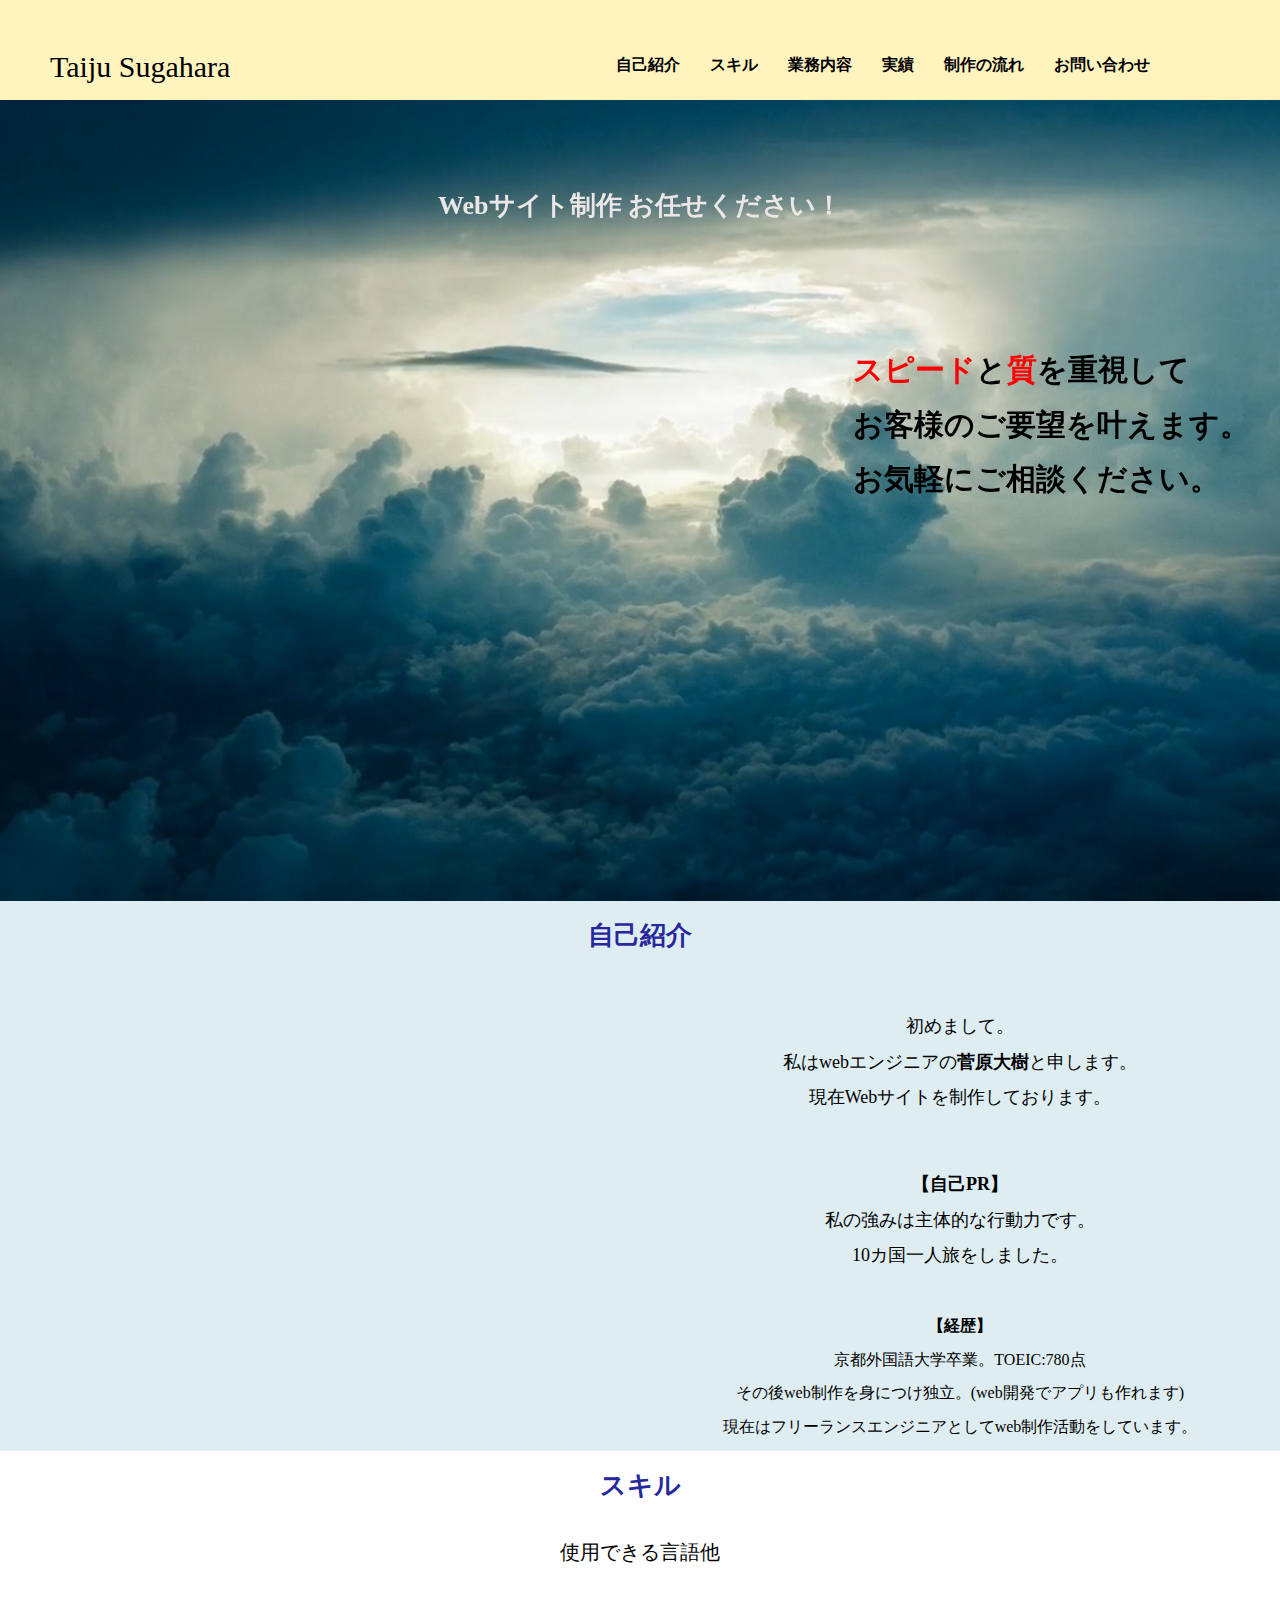
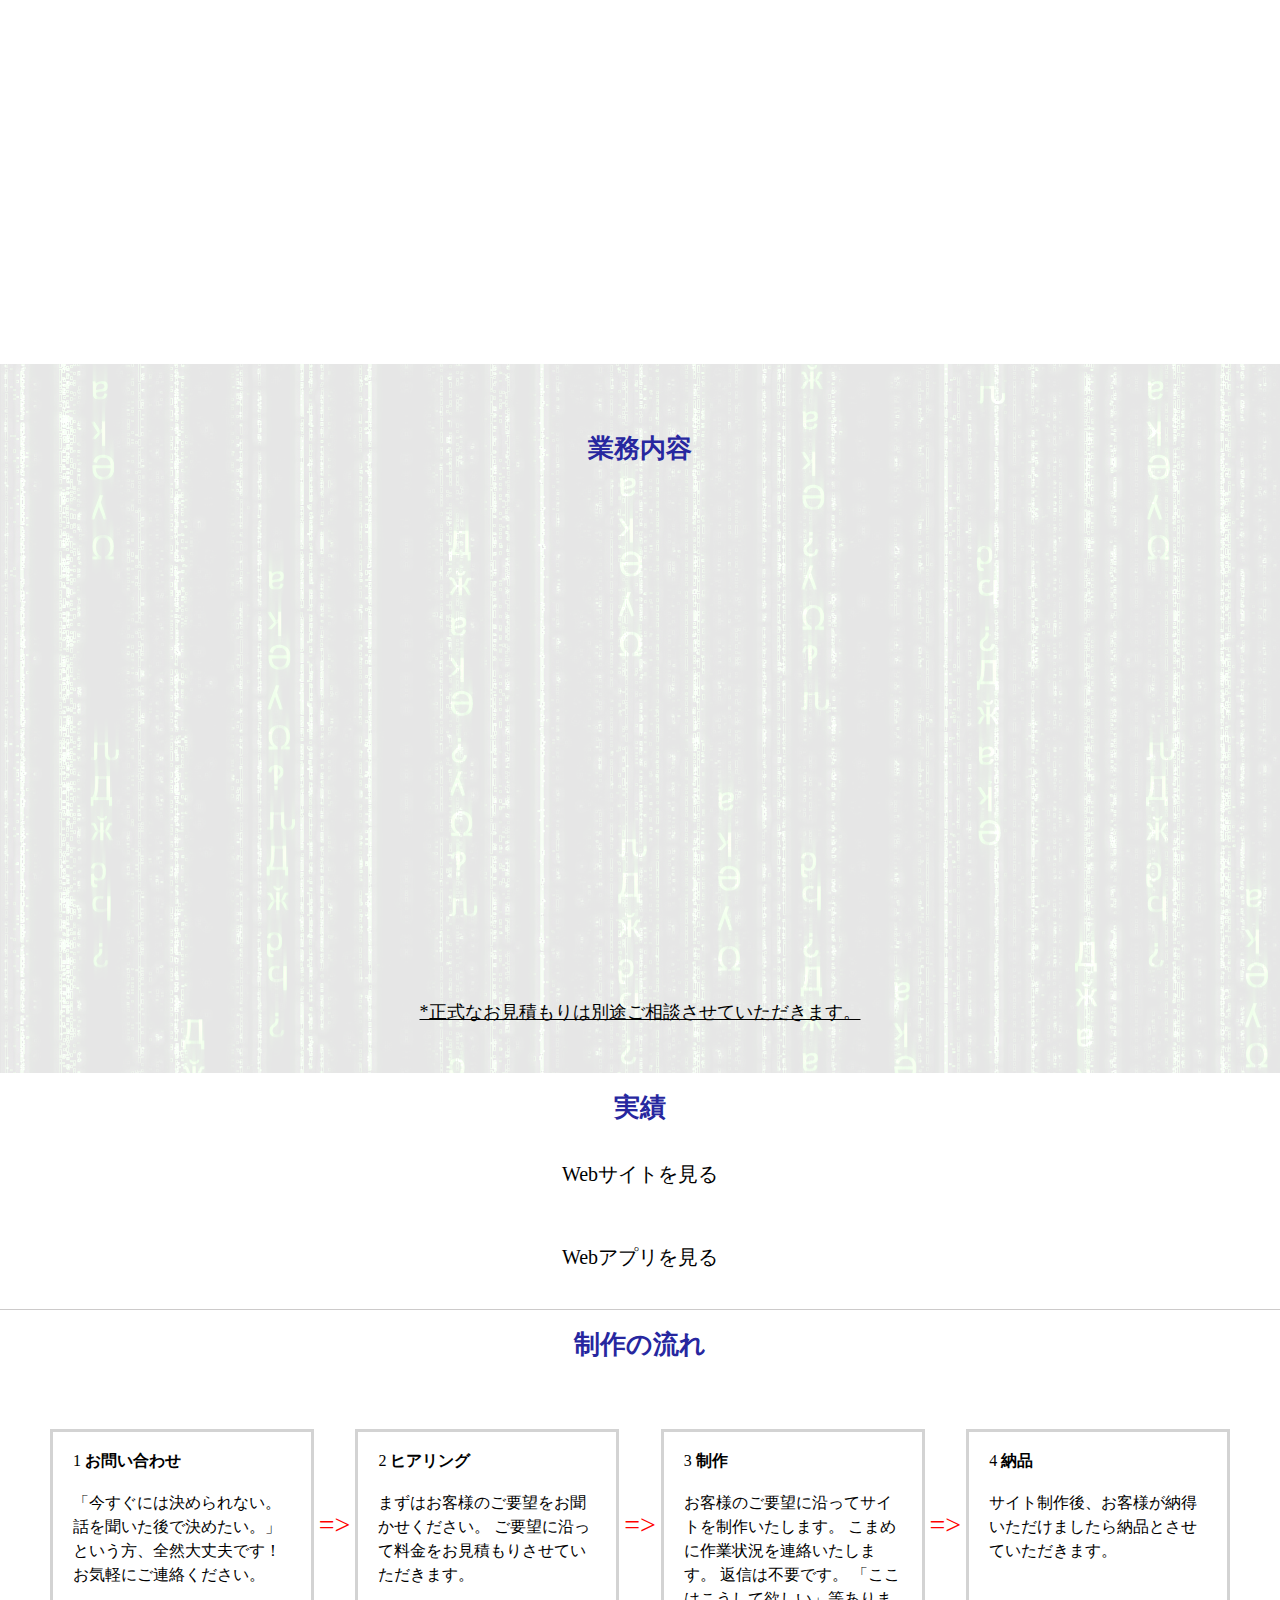
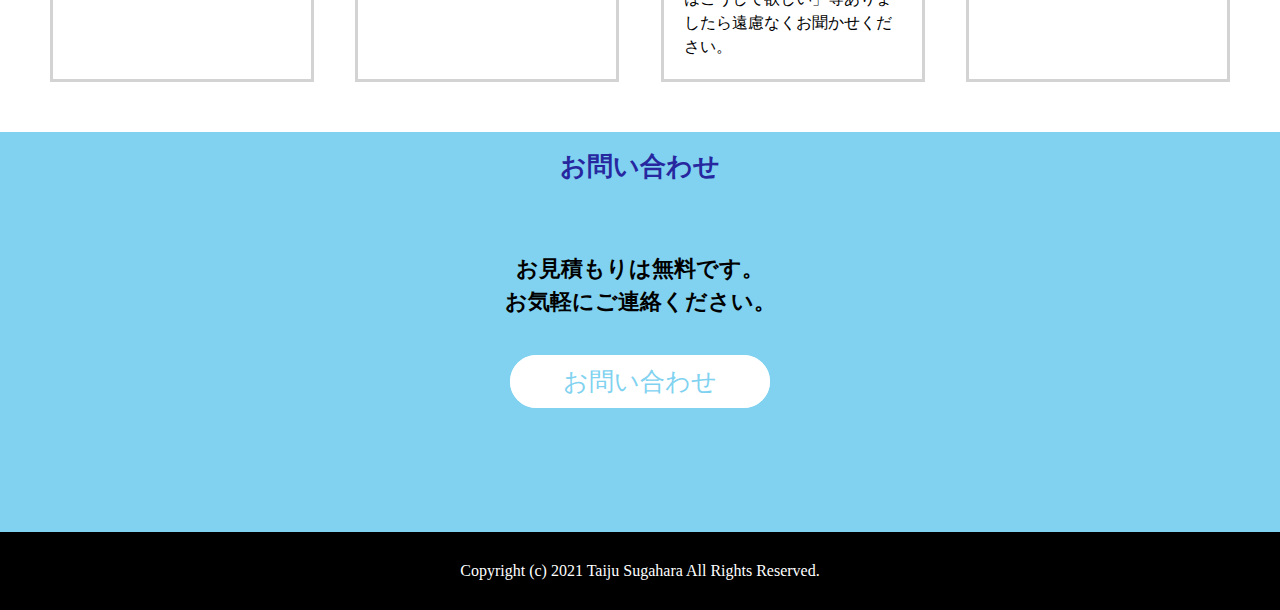
==== commit 0eb0ed04: "Add files via upload" ====
--- a/index.html
+++ b/index.html
@@ -104,11 +104,10 @@
 
         <div class="my_history">
           <p><span>【経歴】</span></p>
-          <p>プログラミングスクールTech campにて</p>
-          <p>Webアプリケーション開発を学習。</p>
-          <p>（10週間の短期学習コースを4週間で終了。）</p>
-          <p>その後オリジナルアプリケーションを2つ作成。</p>
-          <p>そしてWebサイト制作へと転換。</p>
+    
+          <p>京都外国語大学卒業。TOEIC:780点</p>
+          <p>その後web制作を身につけ独立。(web開発でアプリも作れます)</p>
+          <p>現在はフリーランスエンジニアとしてweb制作活動をしています。</p>
         </div>
 
       </div>
@@ -260,7 +259,7 @@
       </div>
       </div>
       <div class="work">
-        <div class="work_link wow animate__animated animate__zoomInRight" data-wow-offset="0" data-wow-delay="1.0s"><a href="https://wordpress-practice2.net/"><img src="https://taijusugahara.github.io/my_page/image/ryokan.jpg" class="work_images"alt="架空の旅館サイト" ></a></div>
+        <div class="work_link wow animate__animated animate__zoomInRight" data-wow-offset="200" data-wow-delay="0.5s"><a href="https://wordpress-practice2.net/"><img src="https://taijusugahara.github.io/my_page/image/ryokan.jpg" class="work_images"alt="架空の旅館サイト" ></a></div>
         <div class="work_explanation">
           <h3>極楽亭</h3>
           <h4>架空の旅館サイトです。</h4>
@@ -272,7 +271,7 @@
     </div>
 
     <div class="work">
-      <div class="work_link wow animate__animated animate__zoomInDown" data-wow-offset="0" data-wow-delay="1.5s"><a href="https://tofel-site-engress.xyz/"><img src="https://taijusugahara.github.io/my_page/image/tofel.jpg" class="work_images"alt="架空の旅館サイト" ></a></div>
+      <div class="work_link wow animate__animated animate__zoomInDown" data-wow-offset="200" data-wow-delay="0.5s"><a href="https://tofel-site-engress.xyz/"><img src="https://taijusugahara.github.io/my_page/image/tofel.jpg" class="work_images"alt="架空の旅館サイト" ></a></div>
       <div class="work_explanation">
         <h3>Engress</h3>
         <h4>架空のTOFELサイトです。</h4>
@@ -284,7 +283,7 @@
   </div>
 
   <div class="work">
-    <div class="work_link work_link wow animate__animated animate__zoomInLeft" data-wow-offset="0" data-wow-delay="1.5s"><a href="https://pon-design.xyz/"><img src="image/PON DESIGN.jpg" class="work_images"alt="架空のデザインサイト" ></a></div>
+    <div class="work_link work_link wow animate__animated animate__zoomInLeft" data-wow-offset="200" data-wow-delay="0.5s"><a href="https://pon-design.xyz/"><img src="image/PON DESIGN.jpg" class="work_images"alt="架空のデザインサイト" ></a></div>
     <div class="work_explanation">
       <h3>PON DESIGN</h3>
       <h4>架空のデザインサイトです。</h4>
@@ -296,7 +295,7 @@
 </div>
 
   <div class="work">
-    <div class="work_link wow animate__animated animate__zoomInDown" data-wow-offset="0" data-wow-delay="1.5s"><a href="https://taijusugahara.github.io/office_page/index.html"><img src="image/Cresta Design.png" class="work_images"alt="Cresta Design" ></a></div>
+    <div class="work_link wow animate__animated animate__zoomInDown" data-wow-offset="200" data-wow-delay="0.5s"><a href="https://taijusugahara.github.io/office_page/index.html"><img src="image/Cresta Design.png" class="work_images"alt="Cresta Design" ></a></div>
     <div class="work_explanation">
       <h3>Cresta Design</h3>
       <h4>架空のコーポレートサイトです。</h4>
@@ -308,7 +307,7 @@
 </div>
 
 <div class="work">
-  <div class="work_link wow animate__animated animate__zoomInRight" data-wow-offset="0" data-wow-delay="1.5s"><a href="https://taijusugahara.github.io/DIGSMILE/index.html"><img src="image/DIGSMILE.png" class="work_images"alt="DIGSMILE" ></a></div>
+  <div class="work_link wow animate__animated animate__zoomInRight" data-wow-offset="200" data-wow-delay="0.5s"><a href="https://taijusugahara.github.io/DIGSMILE/index.html"><img src="image/DIGSMILE.png" class="work_images"alt="DIGSMILE" ></a></div>
   <div class="work_explanation">
     <h3>DIGSMILE</h3>
     <h4>架空のコーポレートサイトです。</h4>
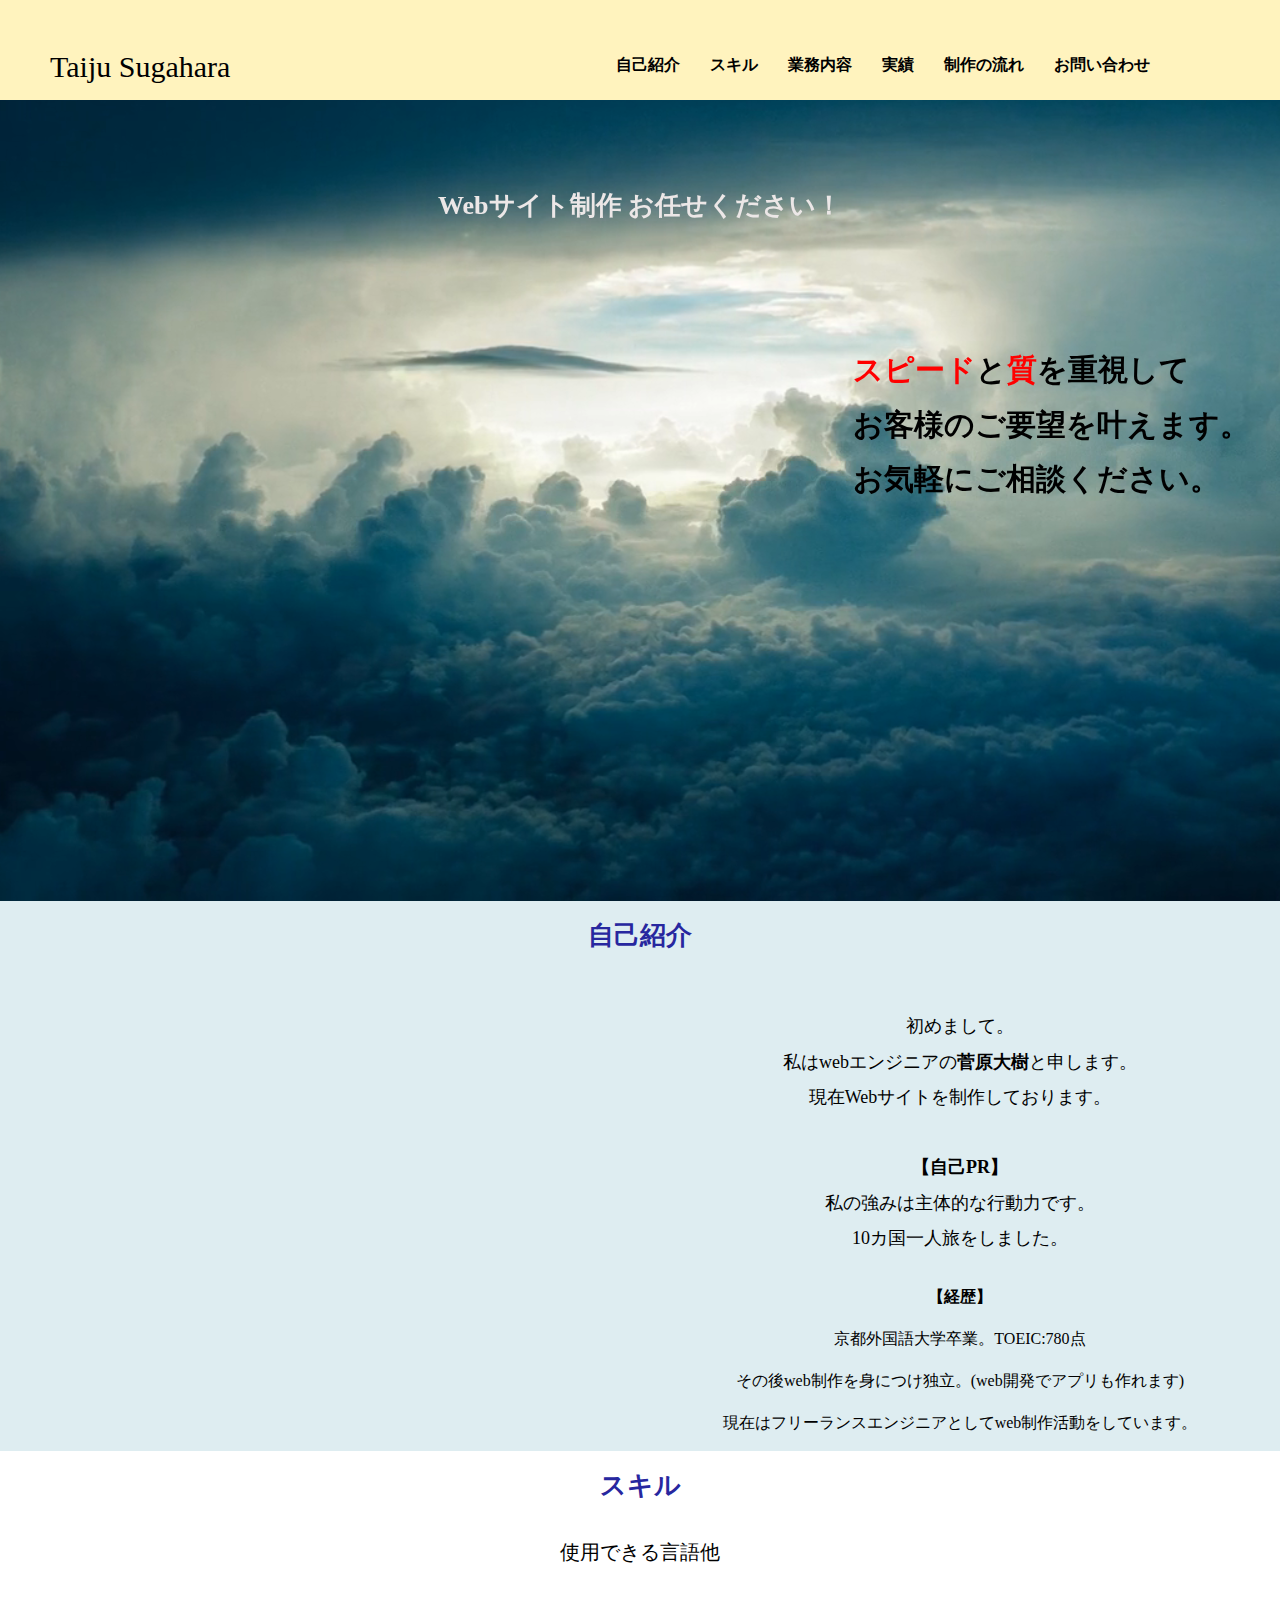
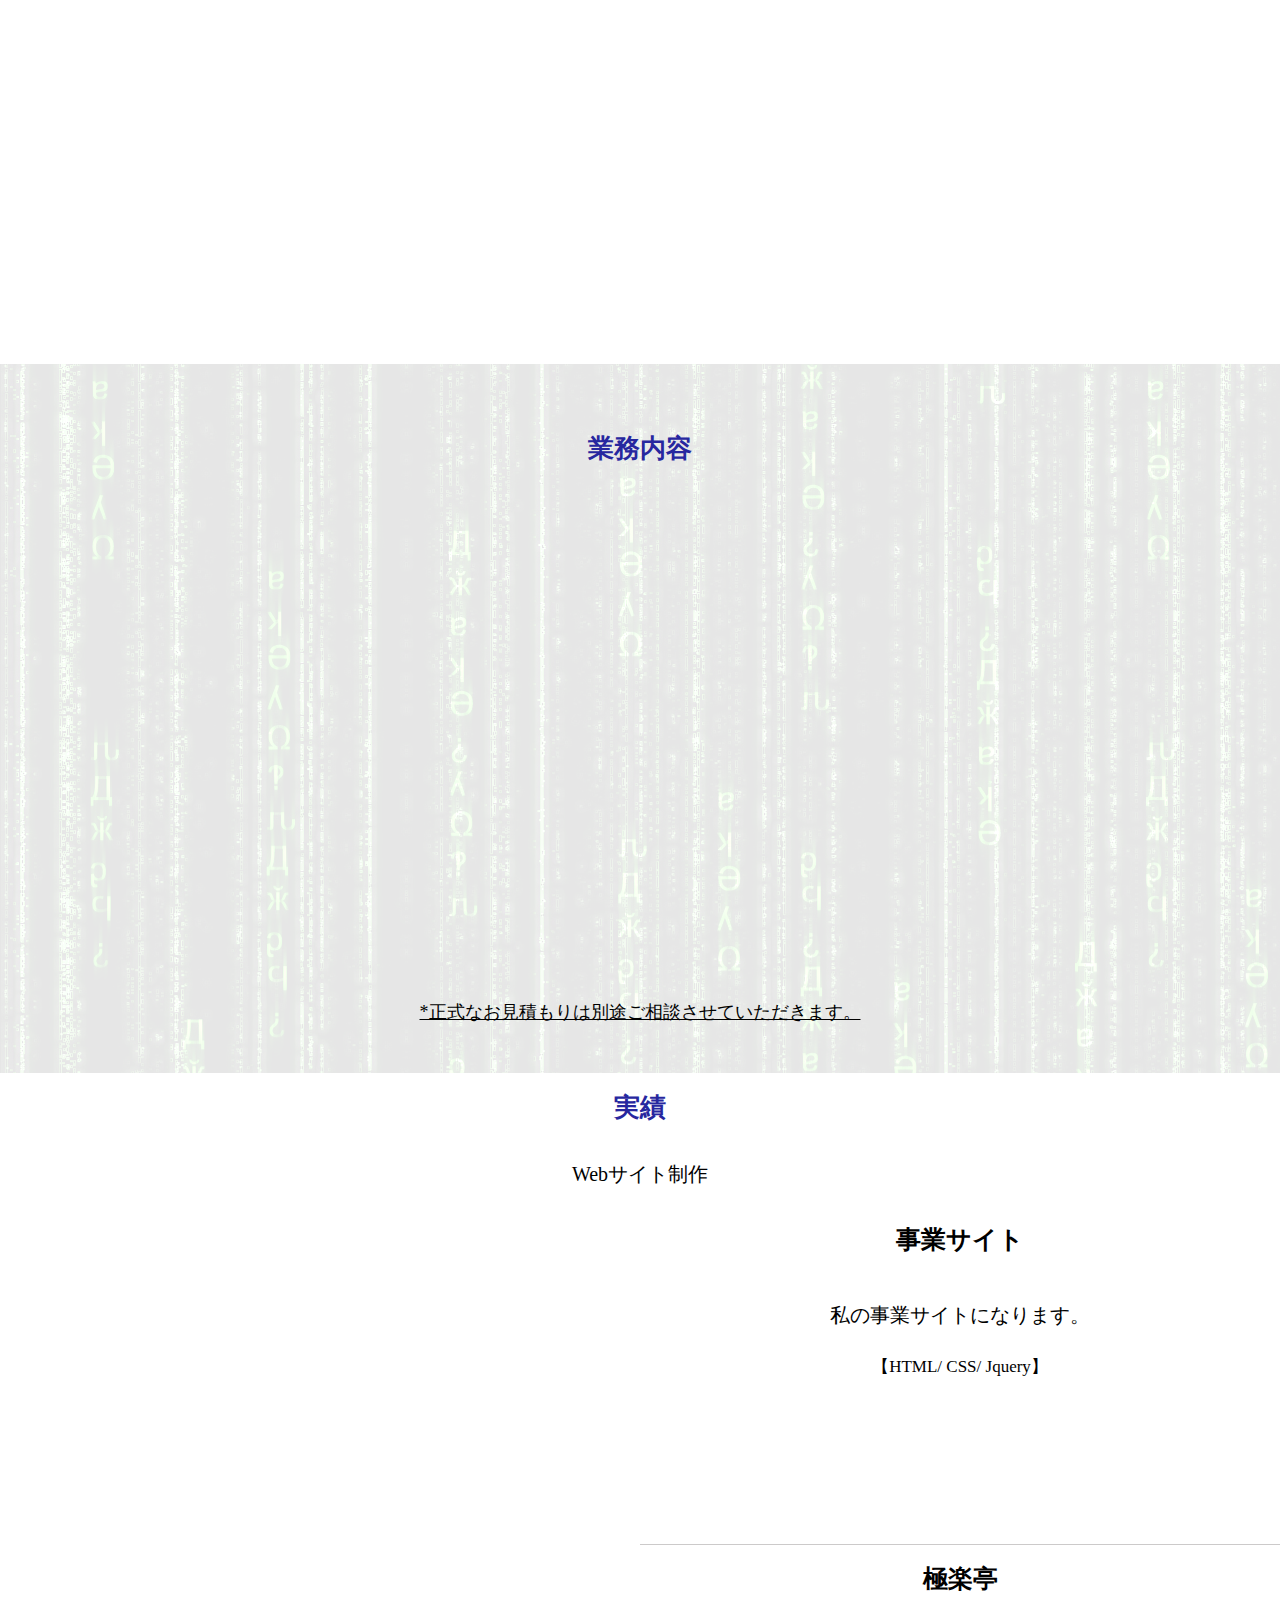
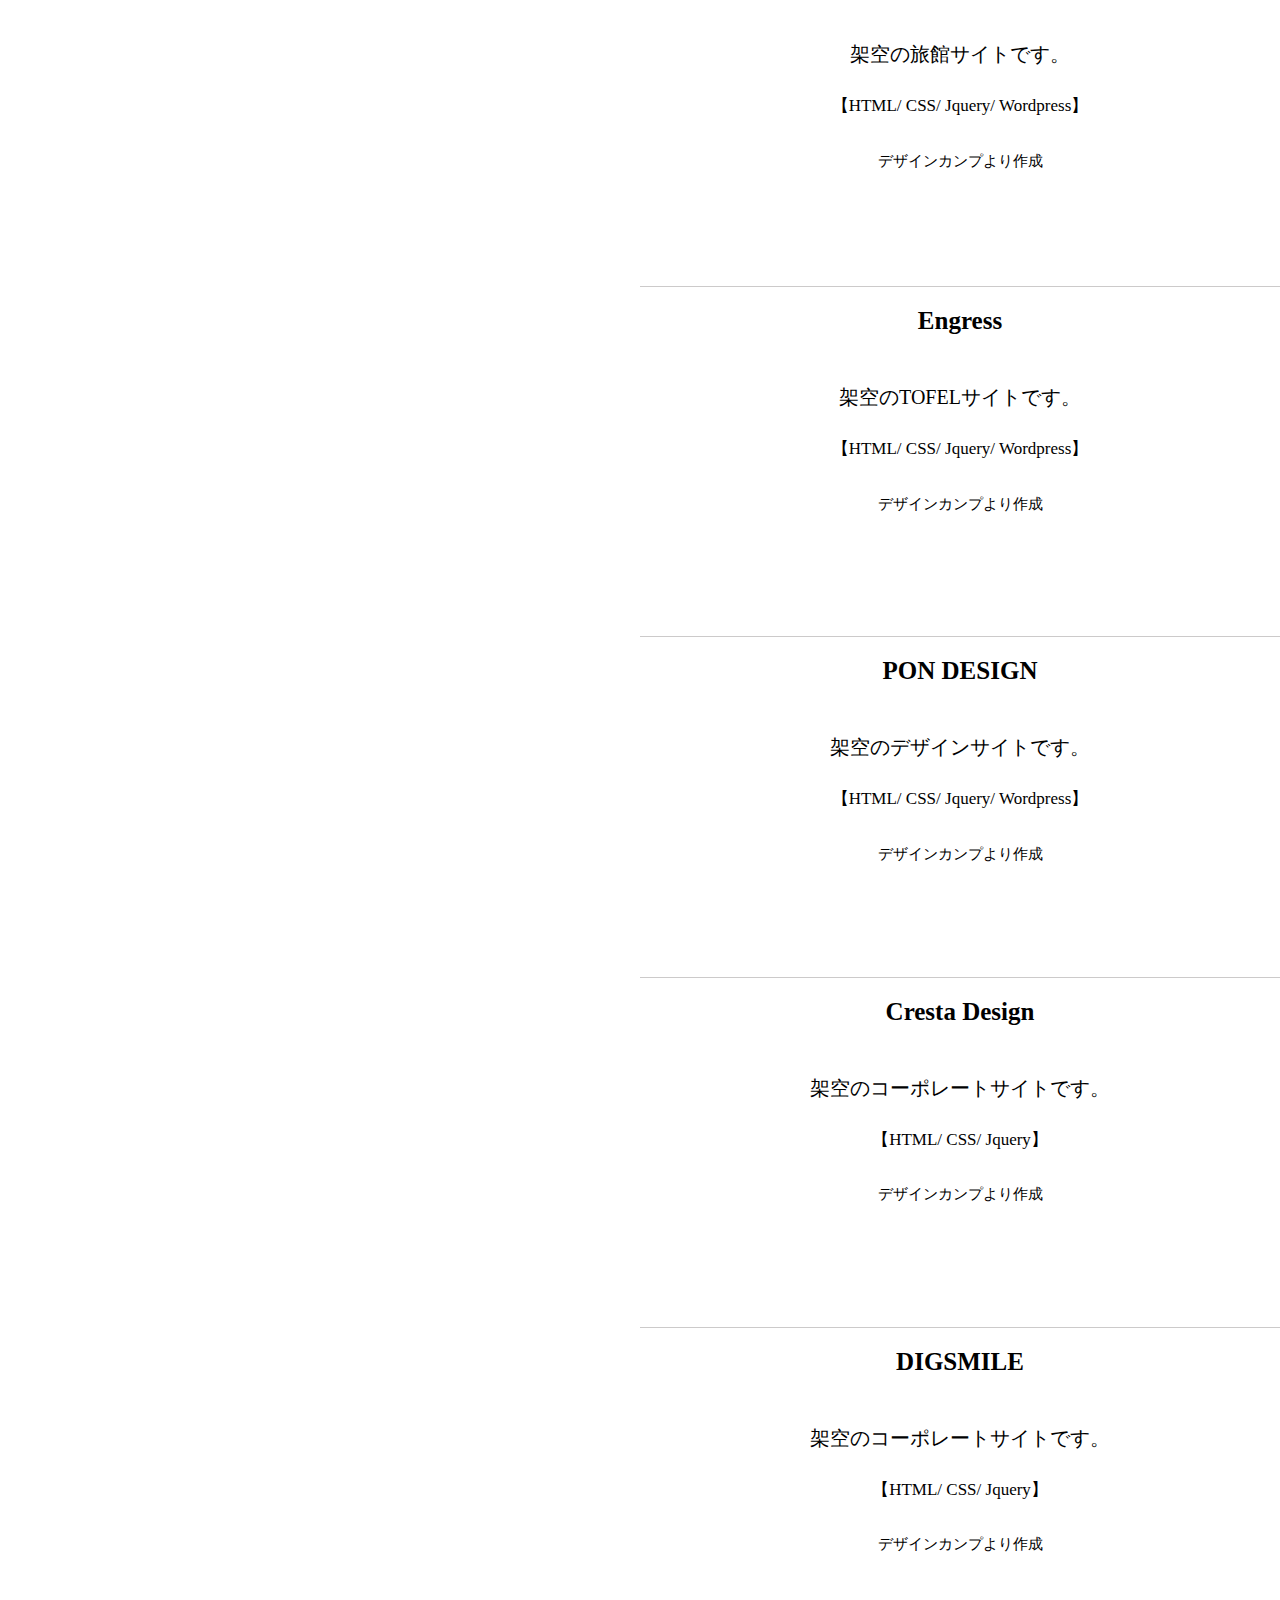
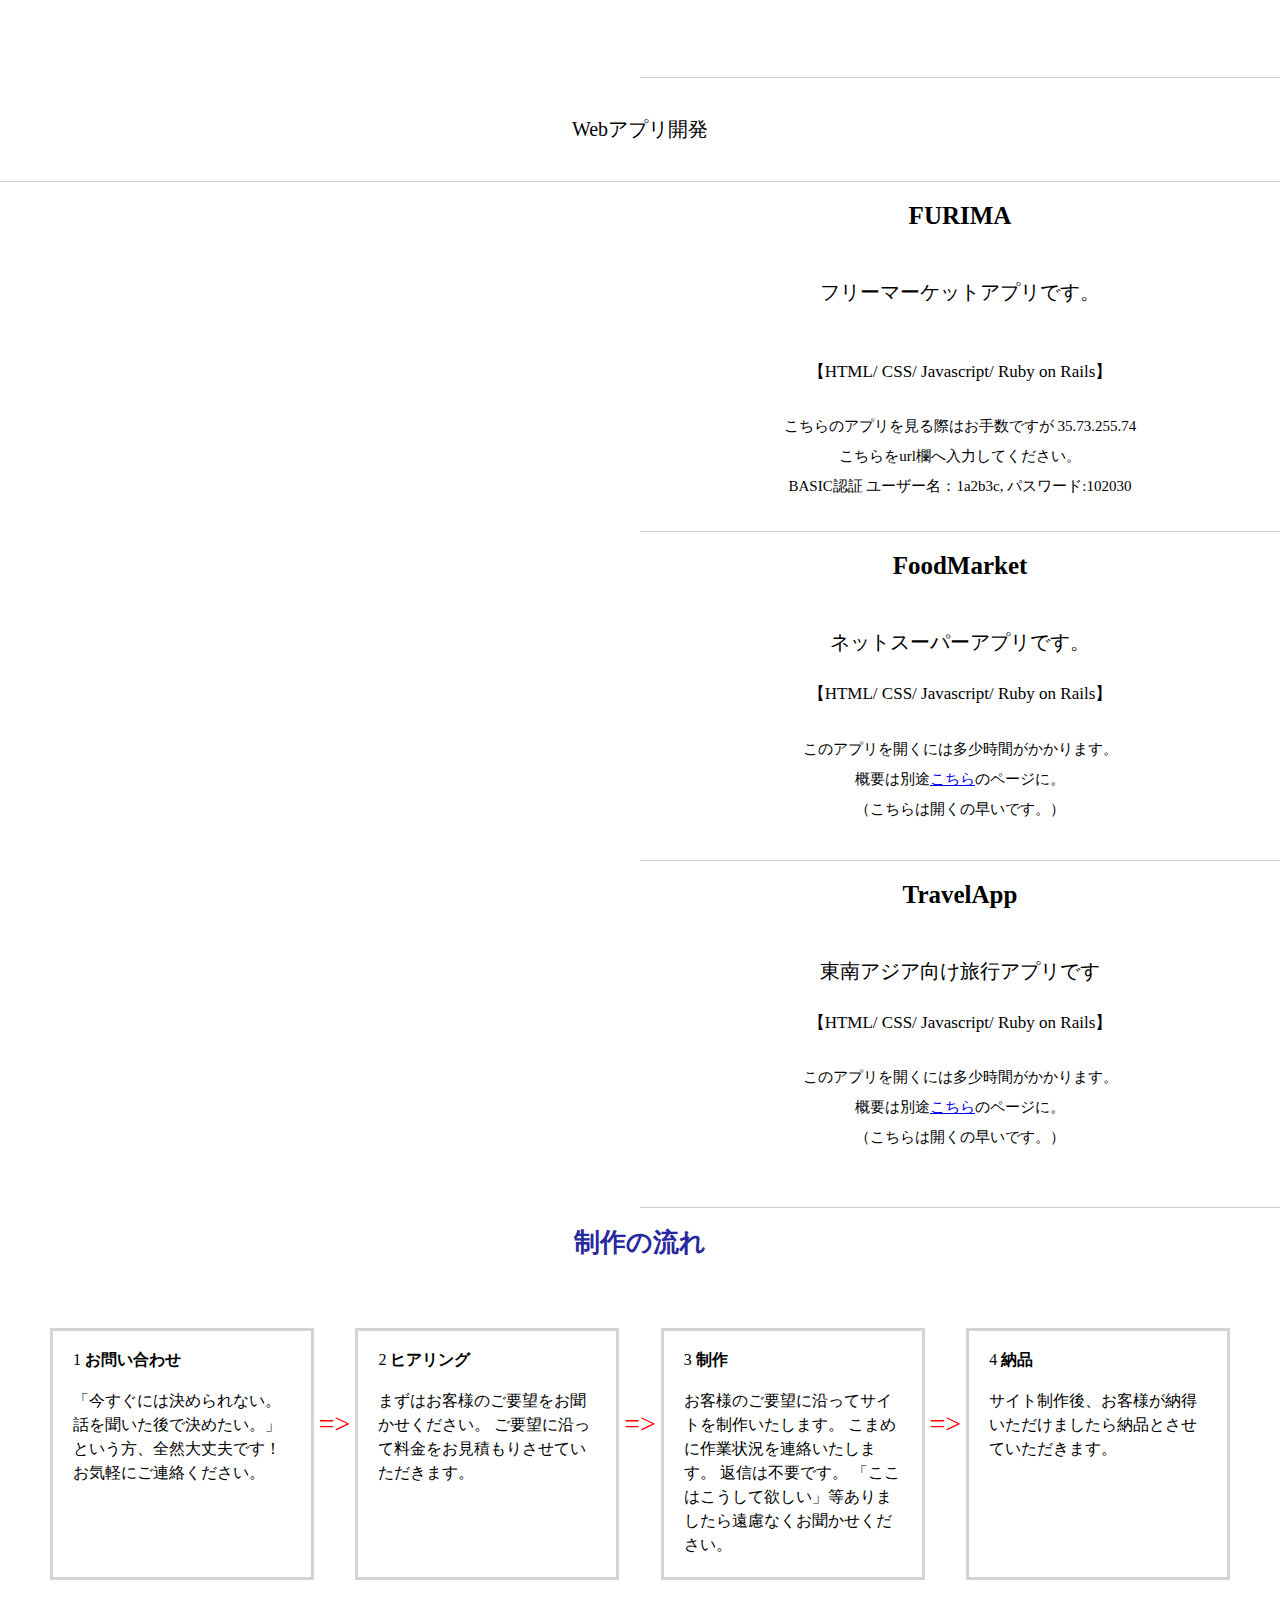
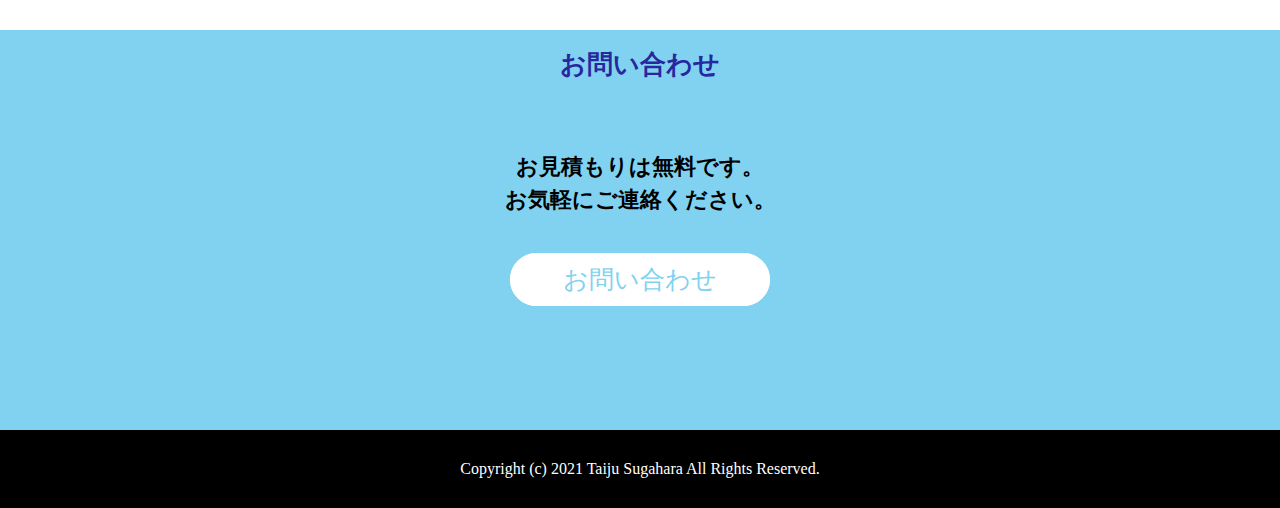
==== commit 8de0aad9: "Add files via upload" ====
--- a/index.html
+++ b/index.html
@@ -244,9 +244,9 @@
   <div class="works">
 
     <div class="web web1">
-      Webサイトを見る
-    </div>
-    <div class="web_site">
+      Webサイト制作
+    </div>
+    <!-- <div class="web_site"> -->
     <div class="work">
       <div class="work_link wow animate__animated animate__zoomInDown" data-wow-offset="0" data-wow-delay="0.5s"><a href="#"><img src="image/my_page.jpg" class="work_images"alt="事業サイト" ></a></div>
       <div class="work_explanation">
@@ -318,13 +318,13 @@
   </div>
 </div>
 
+<!-- </div> -->
+
+<div class="web web2">
+  Webアプリ開発
 </div>
 
-<div class="web web2">
-  Webアプリを見る
-</div>
-
-<div class="web_app">
+<!-- <div class="web_app"> -->
 
     <div class="work">
       <div class="work_link wow animate__animated animate__zoomInLeft" data-wow-offset="0" data-wow-delay="0.5s"><img src="https://taijusugahara.github.io/my_page/image/furima.jpg" class="work_images"alt="フリマアプリ" ></div>
@@ -371,7 +371,7 @@
        
       </div>
     </div>
-  </div>
+  <!-- </div> -->
    
   </div>
 
--- a/css/style.css
+++ b/css/style.css
@@ -381,6 +381,7 @@
 .introduce .my_introduces .my_history p {
   text-align: center;
   padding-bottom: 15px;
+  line-height: 27px;
 }
 
 .introduce .my_introduces .my_history p span {
@@ -555,7 +556,6 @@
 
 .works .web {
   text-align: center;
-  cursor: pointer;
   font-size: 20px;
   padding: 20px;
   font-weight: 500;
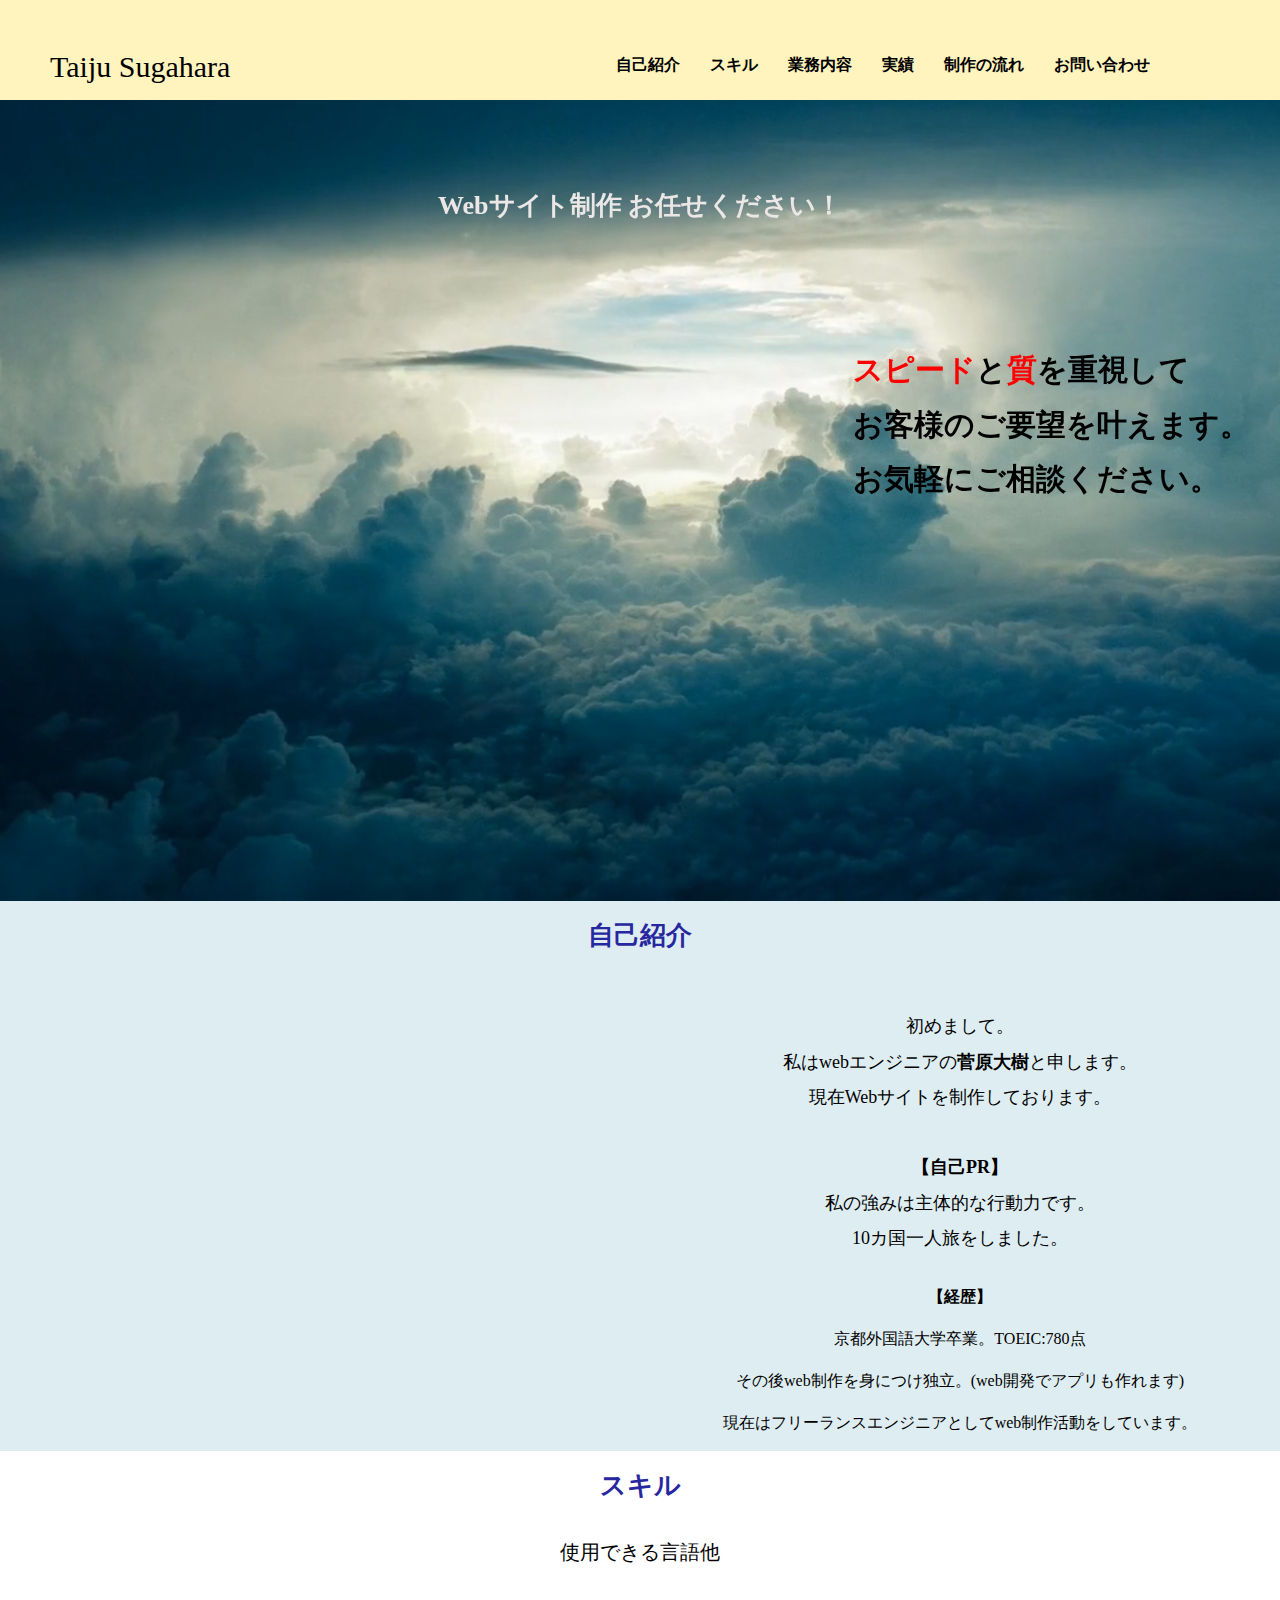
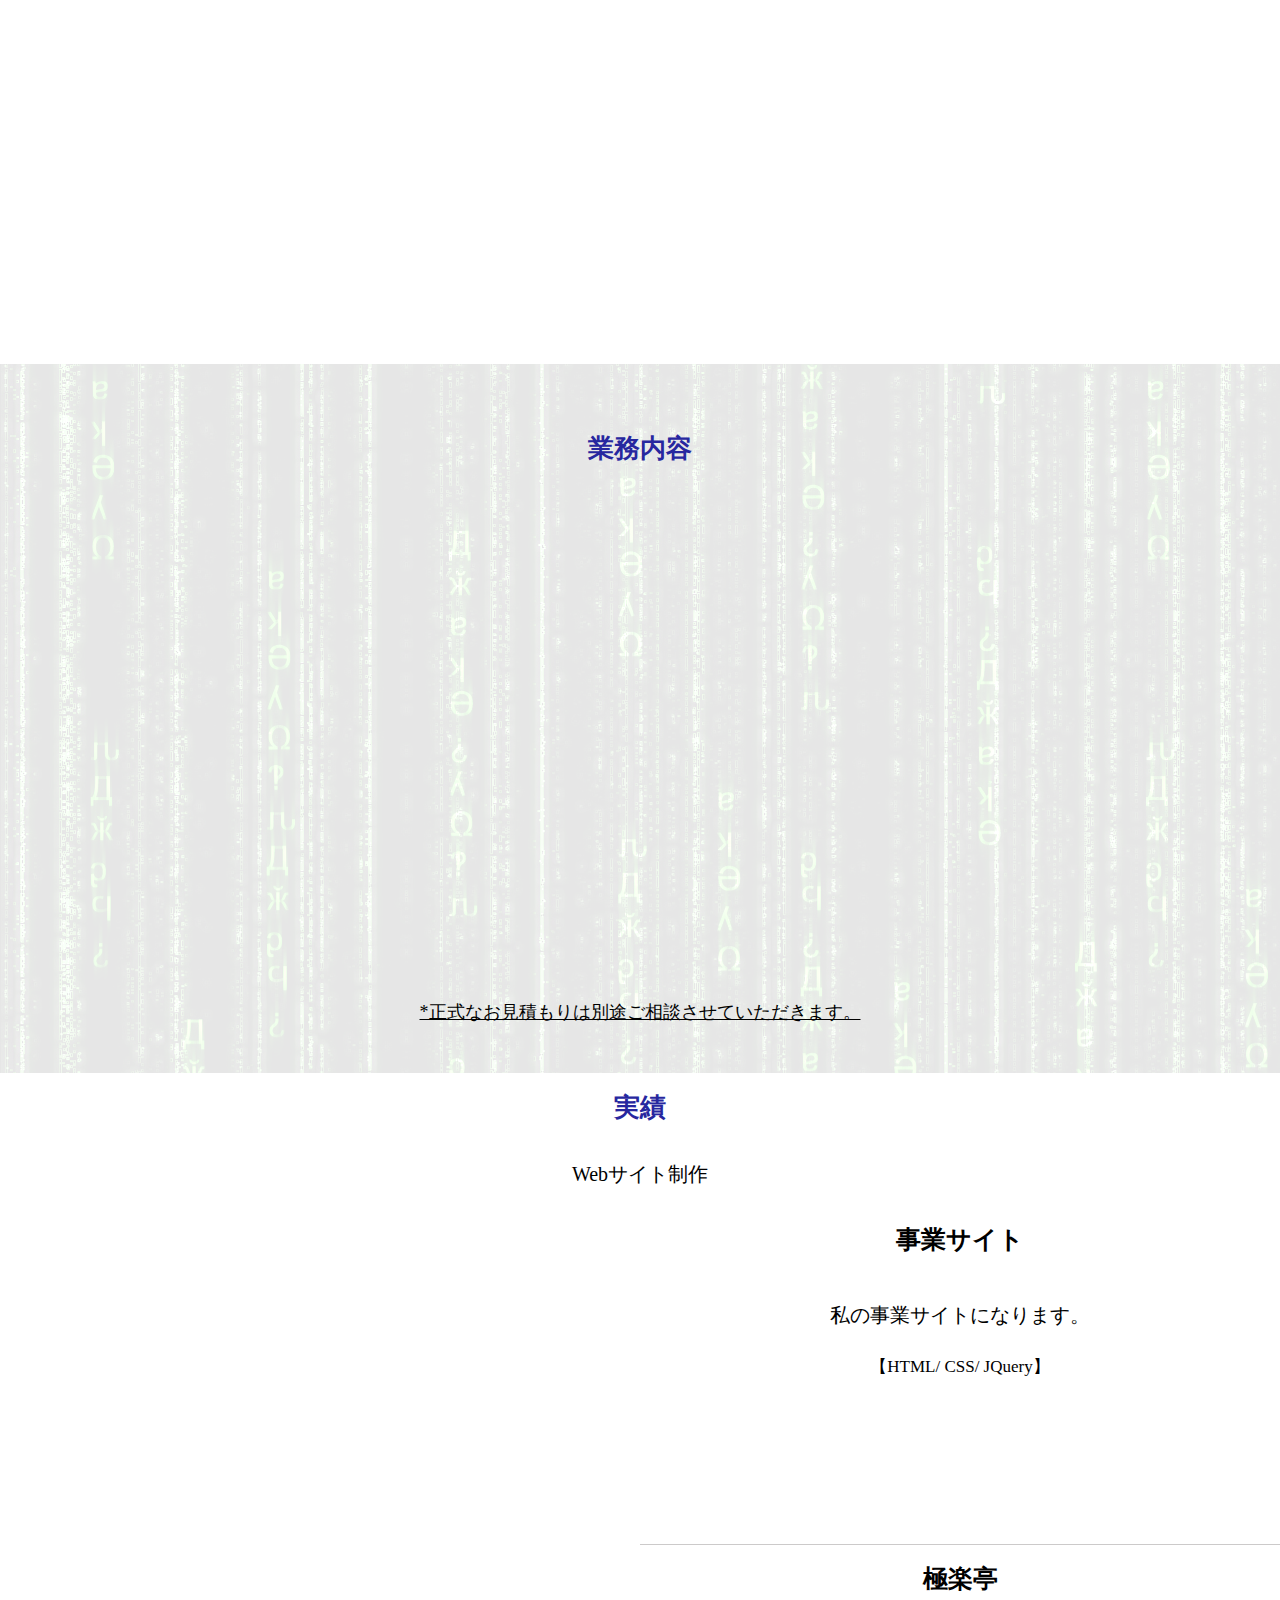
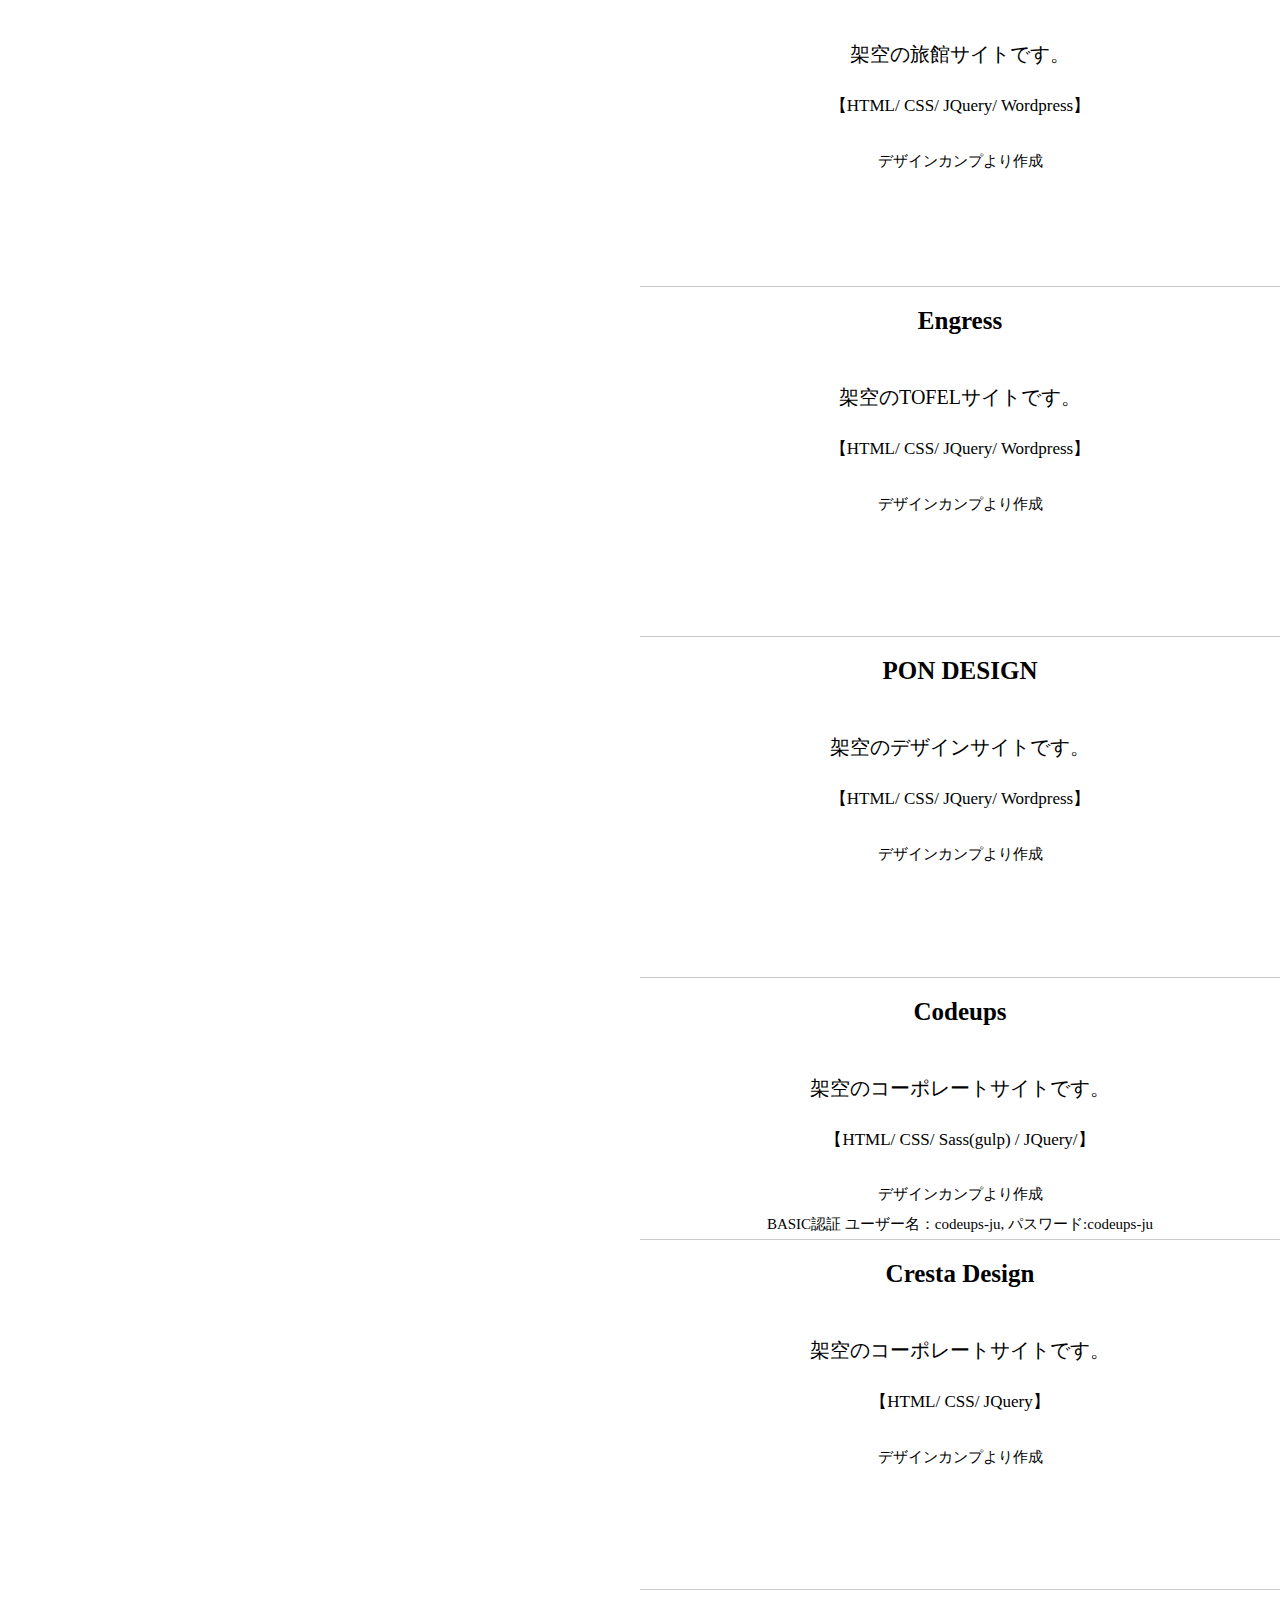
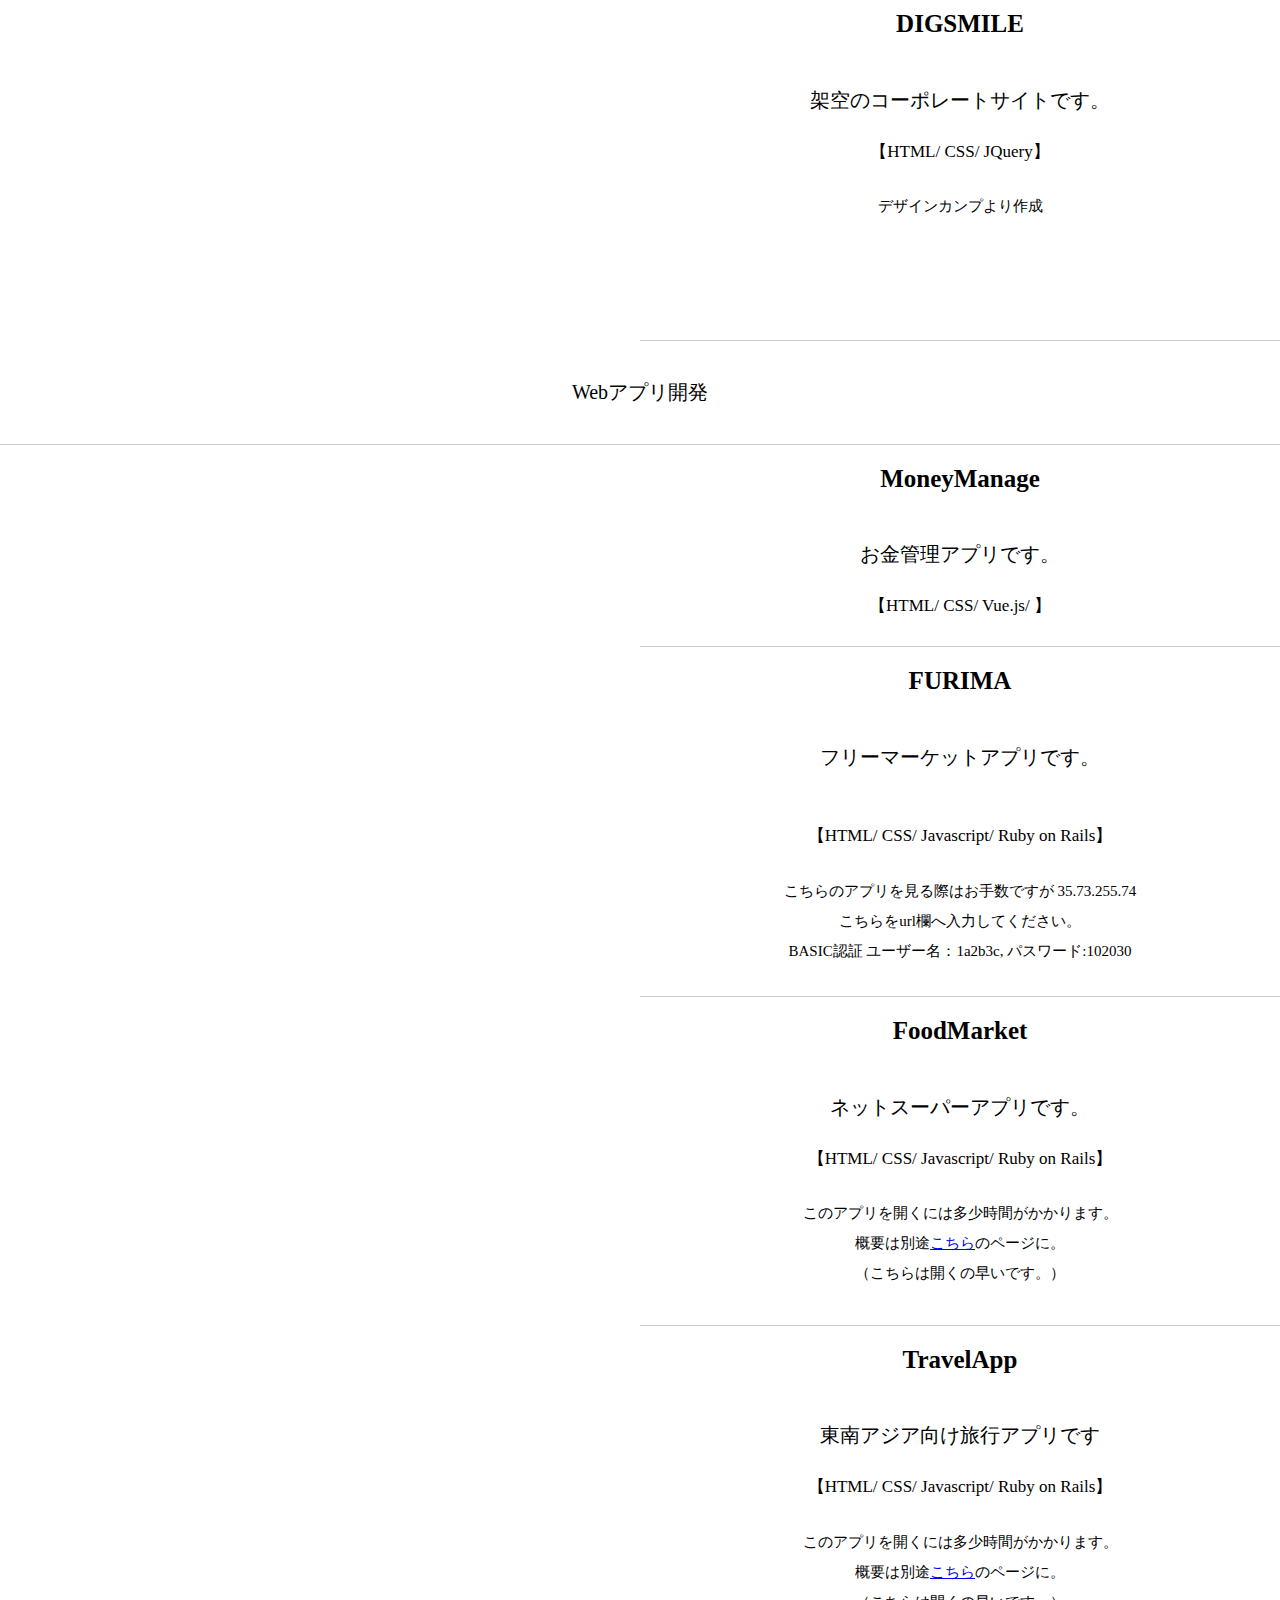
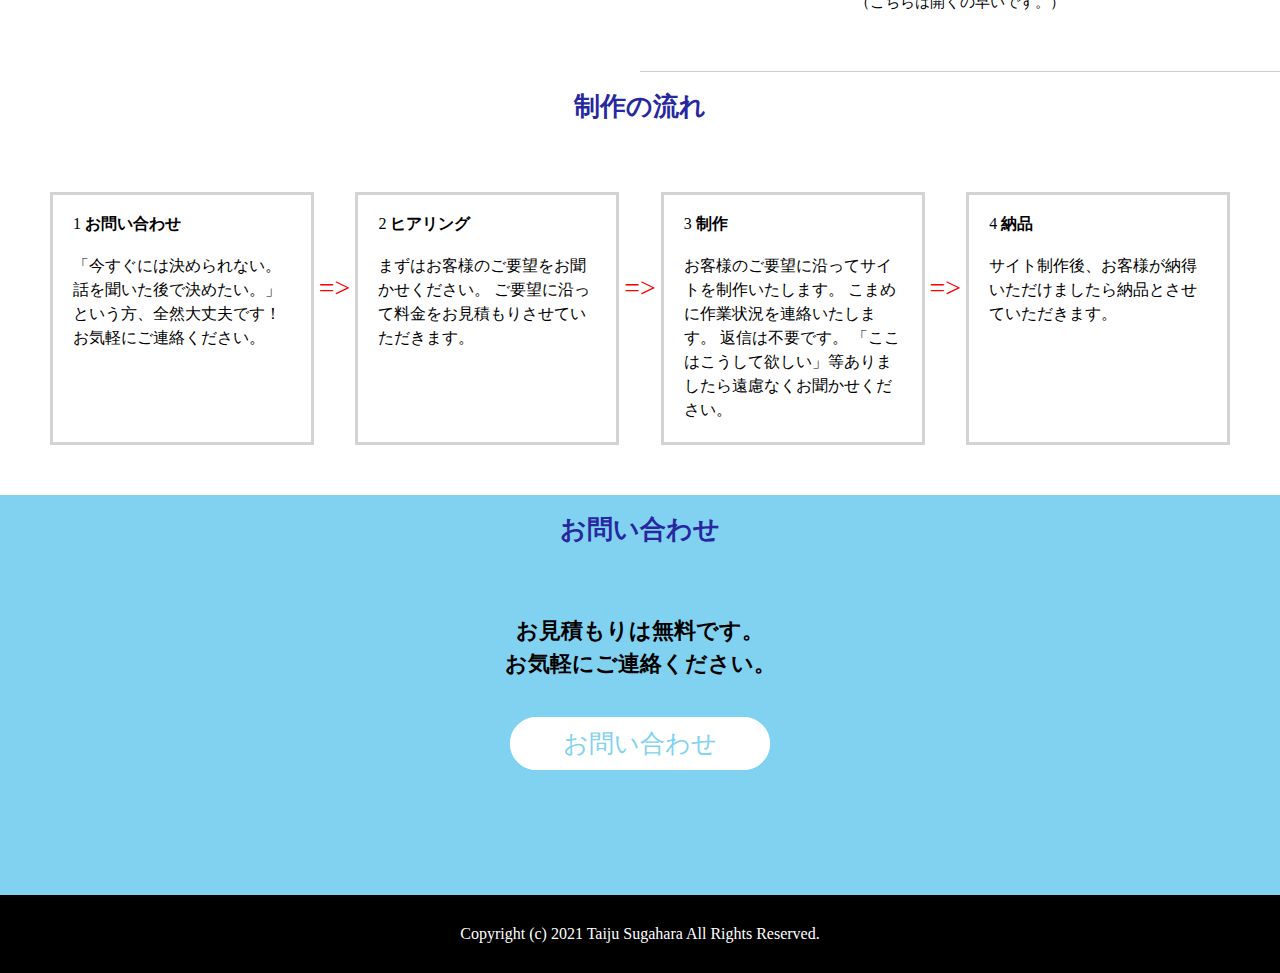
==== commit 5ddaccc0: "Add files via upload" ====
--- a/index.html
+++ b/index.html
@@ -254,7 +254,7 @@
         <h4>私の事業サイトになります。</h4>
         <h5>
           <!-- 【使用スキル】 -->
-        【HTML/ CSS/ Jquery】</h5>
+        【HTML/ CSS/ JQuery】</h5>
         
       </div>
       </div>
@@ -265,7 +265,7 @@
           <h4>架空の旅館サイトです。</h4>
           <h5>
             <!-- 【使用スキル】 -->
-         【HTML/ CSS/ Jquery/ Wordpress】</h5>
+         【HTML/ CSS/ JQuery/ Wordpress】</h5>
          <h6>デザインカンプより作成</h6>
         </div>
     </div>
@@ -277,7 +277,7 @@
         <h4>架空のTOFELサイトです。</h4>
         <h5>
           <!-- 【使用スキル】 -->
-       【HTML/ CSS/ Jquery/ Wordpress】</h5>
+       【HTML/ CSS/ JQuery/ Wordpress】</h5>
        <h6>デザインカンプより作成</h6>
       </div>
   </div>
@@ -289,9 +289,22 @@
       <h4>架空のデザインサイトです。</h4>
       <h5>
         <!-- 【使用スキル】 -->
-     【HTML/ CSS/ Jquery/ Wordpress】</h5>
+     【HTML/ CSS/ JQuery/ Wordpress】</h5>
      <h6>デザインカンプより作成</h6>
     </div>
+</div>
+
+<div class="work">
+  <div class="work_link work_link wow animate__animated animate__zoomInLeft" data-wow-offset="200" data-wow-delay="0.5s"><a href="https://codeups.taiju-sugahara.com/"><img src="image/codeups.jpg" class="work_images"alt="架空のコーポレートサイト" ></a></div>
+  <div class="work_explanation">
+    <h3>Codeups</h3>
+    <h4>架空のコーポレートサイトです。</h4>
+    <h5>
+      <!-- 【使用スキル】 -->
+   【HTML/ CSS/ Sass(gulp) / JQuery/】</h5>
+   <h6>デザインカンプより作成<br>
+    BASIC認証 ユーザー名：codeups-ju, パスワード:codeups-ju</h6>
+  </div>
 </div>
 
   <div class="work">
@@ -301,7 +314,7 @@
       <h4>架空のコーポレートサイトです。</h4>
       <h5>
         <!-- 【使用スキル】 -->
-     【HTML/ CSS/ Jquery】</h5>
+     【HTML/ CSS/ JQuery】</h5>
      <h6>デザインカンプより作成</h6>
     </div>
 </div>
@@ -313,7 +326,7 @@
     <h4>架空のコーポレートサイトです。</h4>
     <h5>
       <!-- 【使用スキル】 -->
-   【HTML/ CSS/ Jquery】</h5>
+   【HTML/ CSS/ JQuery】</h5>
    <h6>デザインカンプより作成</h6>
   </div>
 </div>
@@ -325,6 +338,17 @@
 </div>
 
 <!-- <div class="web_app"> -->
+
+  <div class="work">
+    <div class="work_link wow animate__animated animate__zoomInRight" data-wow-offset="0" data-wow-delay="1.0s"><a href="https://money-manage-vue.netlify.app/"><img src="image/money-manage.jpg" class="work_images"alt="お金管理アプリ" ></a></div>
+    <div class="work_explanation">
+      <h3>MoneyManage</h3>
+      <h4>お金管理アプリです。</h4>
+      <h5>
+        <!-- 【使用スキル】 -->
+      【HTML/ CSS/ Vue.js/ 】</h5>
+    </div>
+  </div>
 
     <div class="work">
       <div class="work_link wow animate__animated animate__zoomInLeft" data-wow-offset="0" data-wow-delay="0.5s"><img src="https://taijusugahara.github.io/my_page/image/furima.jpg" class="work_images"alt="フリマアプリ" ></div>
